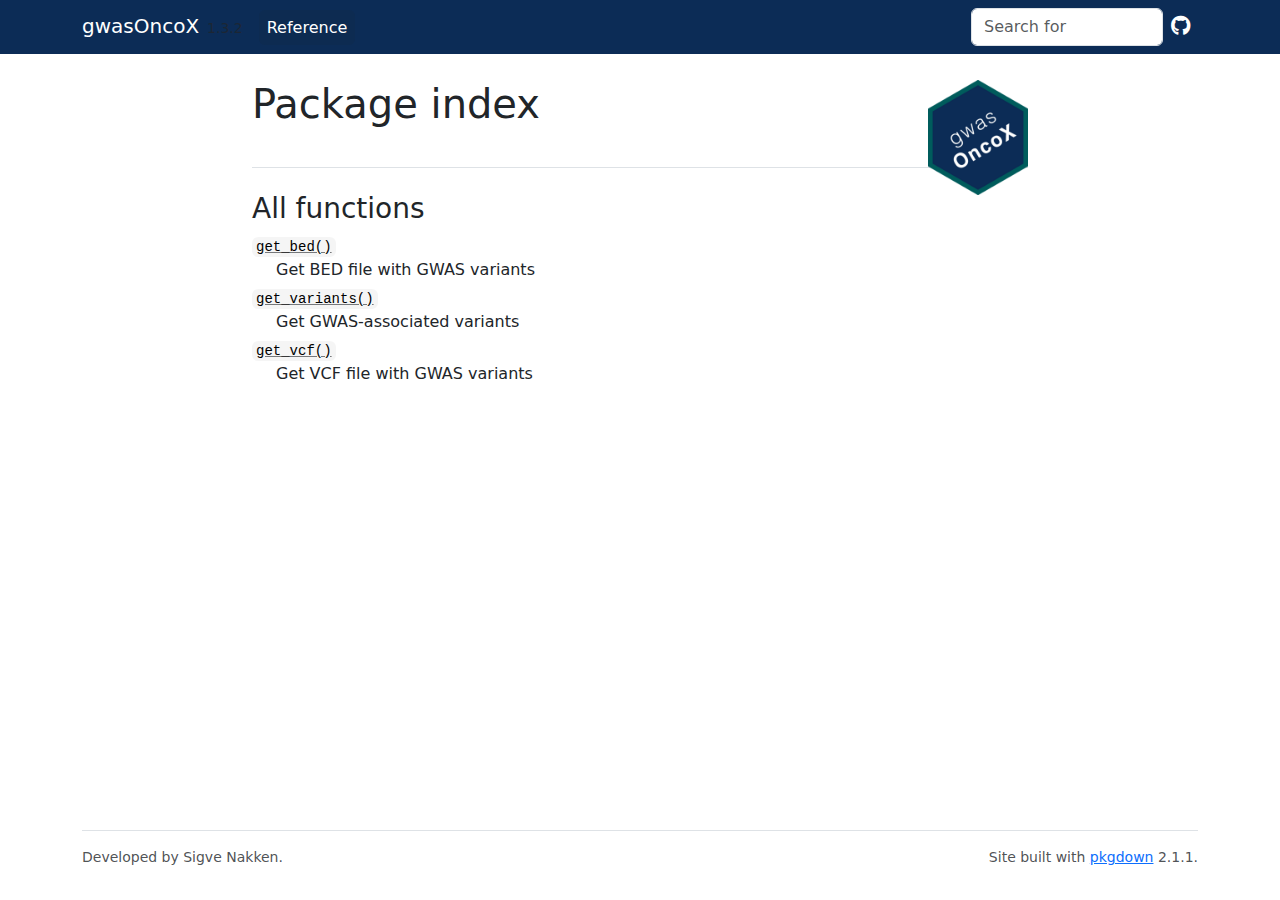
==== reference/index.html @ f426799d "Deploying to gh-pages from @ sigven/gwasOncoX@026738c2f046e117cc35b67063a10d4420c3019e 🚀" ====
<!DOCTYPE html>
<!-- Generated by pkgdown: do not edit by hand --><html lang="en"><head><meta http-equiv="Content-Type" content="text/html; charset=UTF-8"><meta charset="utf-8"><meta http-equiv="X-UA-Compatible" content="IE=edge"><meta name="viewport" content="width=device-width, initial-scale=1, shrink-to-fit=no"><title>Package index • gwasOncoX</title><!-- favicons --><link rel="icon" type="image/png" sizes="16x16" href="../favicon-16x16.png"><link rel="icon" type="image/png" sizes="32x32" href="../favicon-32x32.png"><link rel="apple-touch-icon" type="image/png" sizes="180x180" href="../apple-touch-icon.png"><link rel="apple-touch-icon" type="image/png" sizes="120x120" href="../apple-touch-icon-120x120.png"><link rel="apple-touch-icon" type="image/png" sizes="76x76" href="../apple-touch-icon-76x76.png"><link rel="apple-touch-icon" type="image/png" sizes="60x60" href="../apple-touch-icon-60x60.png"><script src="../deps/jquery-3.6.0/jquery-3.6.0.min.js"></script><meta name="viewport" content="width=device-width, initial-scale=1, shrink-to-fit=no"><link href="../deps/bootstrap-5.3.1/bootstrap.min.css" rel="stylesheet"><script src="../deps/bootstrap-5.3.1/bootstrap.bundle.min.js"></script><link href="../deps/font-awesome-6.4.2/css/all.min.css" rel="stylesheet"><link href="../deps/font-awesome-6.4.2/css/v4-shims.min.css" rel="stylesheet"><script src="../deps/headroom-0.11.0/headroom.min.js"></script><script src="../deps/headroom-0.11.0/jQuery.headroom.min.js"></script><script src="../deps/bootstrap-toc-1.0.1/bootstrap-toc.min.js"></script><script src="../deps/clipboard.js-2.0.11/clipboard.min.js"></script><script src="../deps/search-1.0.0/autocomplete.jquery.min.js"></script><script src="../deps/search-1.0.0/fuse.min.js"></script><script src="../deps/search-1.0.0/mark.min.js"></script><!-- pkgdown --><script src="../pkgdown.js"></script><meta property="og:title" content="Package index"><meta property="og:image" content="https://sigven.github.io/gwasOncoX/logo.png"></head><body>
    <a href="#main" class="visually-hidden-focusable">Skip to contents</a>


    <nav class="navbar navbar-expand-lg fixed-top bg-info" data-bs-theme="light" aria-label="Site navigation"><div class="container">

    <a class="navbar-brand me-2" href="../index.html">gwasOncoX</a>

    <small class="nav-text text-muted me-auto" data-bs-toggle="tooltip" data-bs-placement="bottom" title="">1.3.2</small>


    <button class="navbar-toggler" type="button" data-bs-toggle="collapse" data-bs-target="#navbar" aria-controls="navbar" aria-expanded="false" aria-label="Toggle navigation">
      <span class="navbar-toggler-icon"></span>
    </button>

    <div id="navbar" class="collapse navbar-collapse ms-3">
      <ul class="navbar-nav me-auto"><li class="active nav-item"><a class="nav-link" href="../reference/index.html">Reference</a></li>
      </ul><ul class="navbar-nav"><li class="nav-item"><form class="form-inline" role="search">
 <input class="form-control" type="search" name="search-input" id="search-input" autocomplete="off" aria-label="Search site" placeholder="Search for" data-search-index="../search.json"></form></li>
<li class="nav-item"><a class="external-link nav-link" href="https://github.com/sigven/gwasOncoX/" aria-label="GitHub"><span class="fa fab fa-github fa-lg"></span></a></li>
      </ul></div>


  </div>
</nav><div class="container template-reference-index">
<div class="row">
  <main id="main" class="col-md-9"><div class="page-header">
      <img src="../logo.png" class="logo" alt=""><h1>Package index</h1>
    </div>

    <div class="section level2">
      <h2 id="all-functions">All functions<a class="anchor" aria-label="anchor" href="#all-functions"></a></h2>




    </div><div class="section level2">




      <dl><dt>

          <code><a href="get_bed.html">get_bed()</a></code>

        </dt>
        <dd>Get BED file with GWAS variants</dd>
      </dl><dl><dt>

          <code><a href="get_variants.html">get_variants()</a></code>

        </dt>
        <dd>Get GWAS-associated variants</dd>
      </dl><dl><dt>

          <code><a href="get_vcf.html">get_vcf()</a></code>

        </dt>
        <dd>Get VCF file with GWAS variants</dd>
      </dl></div>
  </main></div>


    <footer><div class="pkgdown-footer-left">
  <p>Developed by Sigve Nakken.</p>
</div>

<div class="pkgdown-footer-right">
  <p>Site built with <a href="https://pkgdown.r-lib.org/" class="external-link">pkgdown</a> 2.1.1.</p>
</div>

    </footer></div>





  </body></html>
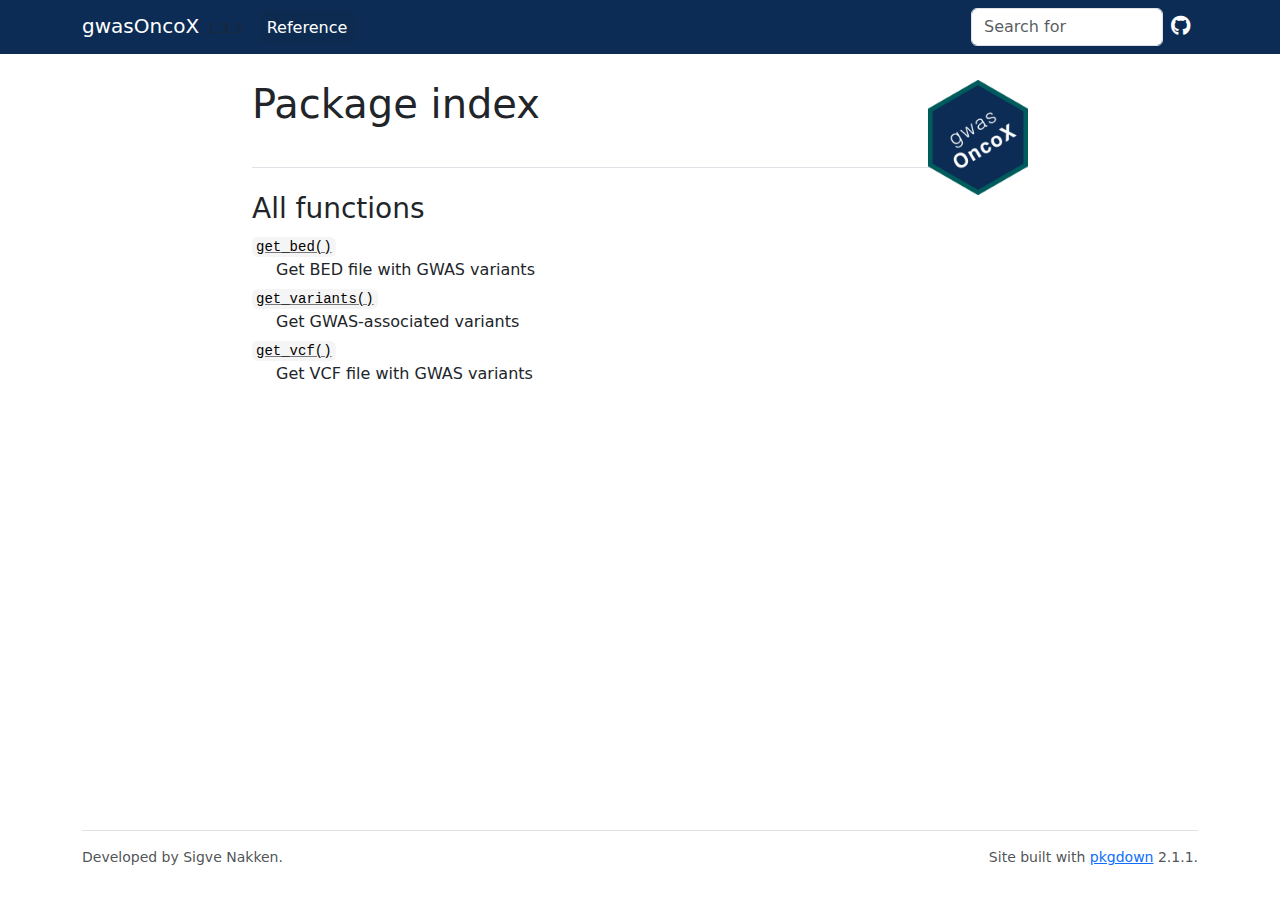
==== commit 9482b16e: "Deploying to gh-pages from @ sigven/gwasOncoX@cd626b7bbf1bd4738cf064d17da9fc9482c69504 🚀" ====
--- a/reference/index.html
+++ b/reference/index.html
@@ -7,7 +7,7 @@
 
     <a class="navbar-brand me-2" href="../index.html">gwasOncoX</a>
 
-    <small class="nav-text text-muted me-auto" data-bs-toggle="tooltip" data-bs-placement="bottom" title="">1.3.2</small>
+    <small class="nav-text text-muted me-auto" data-bs-toggle="tooltip" data-bs-placement="bottom" title="">1.3.3</small>
 
 
     <button class="navbar-toggler" type="button" data-bs-toggle="collapse" data-bs-target="#navbar" aria-controls="navbar" aria-expanded="false" aria-label="Toggle navigation">
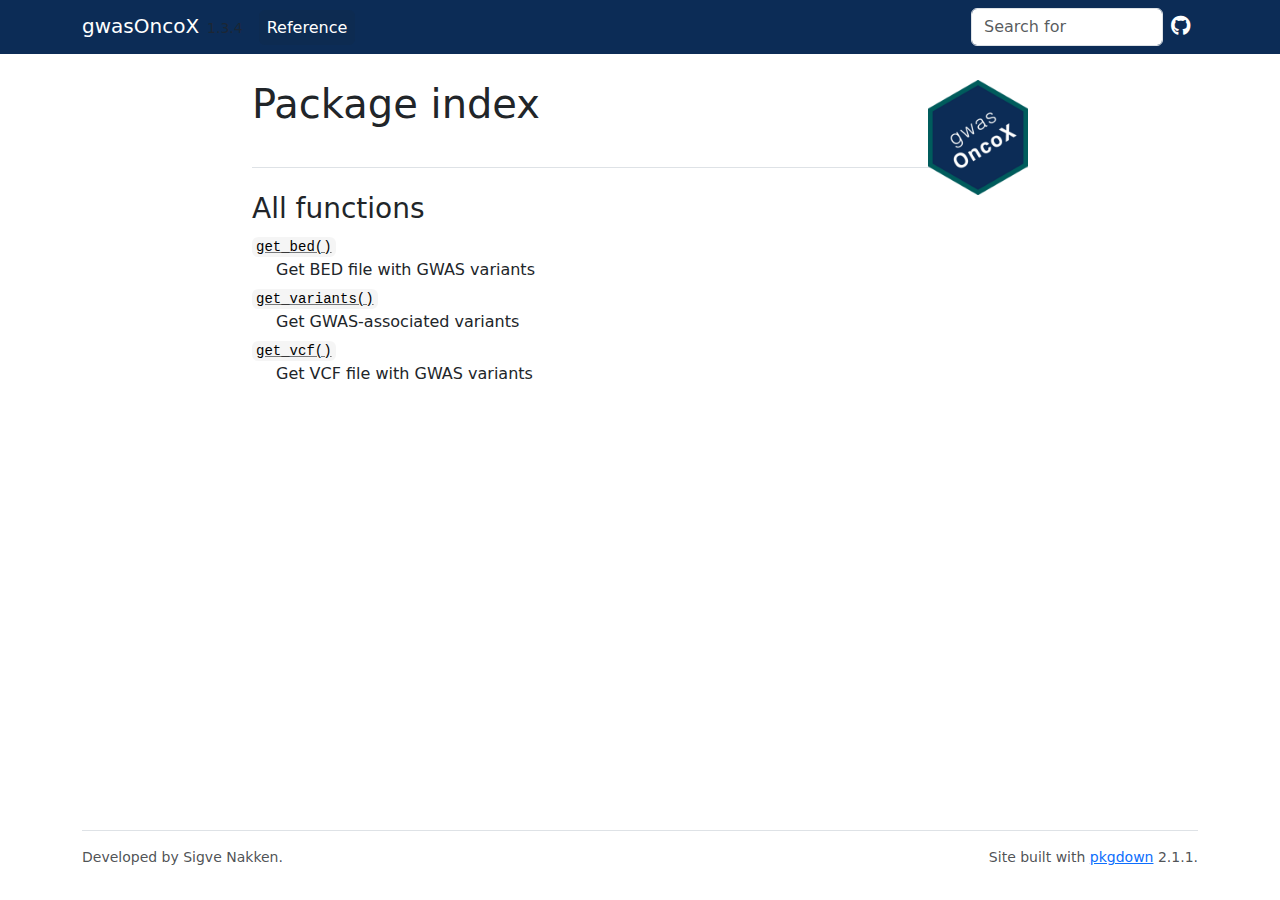
==== commit d0e009dc: "Deploying to gh-pages from @ sigven/gwasOncoX@f72f701c7873a8dcd981eee6cea21cb0e5a71390 🚀" ====
--- a/reference/index.html
+++ b/reference/index.html
@@ -1,5 +1,5 @@
 <!DOCTYPE html>
-<!-- Generated by pkgdown: do not edit by hand --><html lang="en"><head><meta http-equiv="Content-Type" content="text/html; charset=UTF-8"><meta charset="utf-8"><meta http-equiv="X-UA-Compatible" content="IE=edge"><meta name="viewport" content="width=device-width, initial-scale=1, shrink-to-fit=no"><title>Package index • gwasOncoX</title><!-- favicons --><link rel="icon" type="image/png" sizes="16x16" href="../favicon-16x16.png"><link rel="icon" type="image/png" sizes="32x32" href="../favicon-32x32.png"><link rel="apple-touch-icon" type="image/png" sizes="180x180" href="../apple-touch-icon.png"><link rel="apple-touch-icon" type="image/png" sizes="120x120" href="../apple-touch-icon-120x120.png"><link rel="apple-touch-icon" type="image/png" sizes="76x76" href="../apple-touch-icon-76x76.png"><link rel="apple-touch-icon" type="image/png" sizes="60x60" href="../apple-touch-icon-60x60.png"><script src="../deps/jquery-3.6.0/jquery-3.6.0.min.js"></script><meta name="viewport" content="width=device-width, initial-scale=1, shrink-to-fit=no"><link href="../deps/bootstrap-5.3.1/bootstrap.min.css" rel="stylesheet"><script src="../deps/bootstrap-5.3.1/bootstrap.bundle.min.js"></script><link href="../deps/font-awesome-6.4.2/css/all.min.css" rel="stylesheet"><link href="../deps/font-awesome-6.4.2/css/v4-shims.min.css" rel="stylesheet"><script src="../deps/headroom-0.11.0/headroom.min.js"></script><script src="../deps/headroom-0.11.0/jQuery.headroom.min.js"></script><script src="../deps/bootstrap-toc-1.0.1/bootstrap-toc.min.js"></script><script src="../deps/clipboard.js-2.0.11/clipboard.min.js"></script><script src="../deps/search-1.0.0/autocomplete.jquery.min.js"></script><script src="../deps/search-1.0.0/fuse.min.js"></script><script src="../deps/search-1.0.0/mark.min.js"></script><!-- pkgdown --><script src="../pkgdown.js"></script><meta property="og:title" content="Package index"><meta property="og:image" content="https://sigven.github.io/gwasOncoX/logo.png"></head><body>
+<!-- Generated by pkgdown: do not edit by hand --><html lang="en"><head><meta http-equiv="Content-Type" content="text/html; charset=UTF-8"><meta charset="utf-8"><meta http-equiv="X-UA-Compatible" content="IE=edge"><meta name="viewport" content="width=device-width, initial-scale=1, shrink-to-fit=no"><title>Package index • gwasOncoX</title><!-- favicons --><link rel="icon" type="image/png" sizes="16x16" href="../favicon-16x16.png"><link rel="icon" type="image/png" sizes="32x32" href="../favicon-32x32.png"><link rel="apple-touch-icon" type="image/png" sizes="180x180" href="../apple-touch-icon.png"><link rel="apple-touch-icon" type="image/png" sizes="120x120" href="../apple-touch-icon-120x120.png"><link rel="apple-touch-icon" type="image/png" sizes="76x76" href="../apple-touch-icon-76x76.png"><link rel="apple-touch-icon" type="image/png" sizes="60x60" href="../apple-touch-icon-60x60.png"><script src="../deps/jquery-3.6.0/jquery-3.6.0.min.js"></script><meta name="viewport" content="width=device-width, initial-scale=1, shrink-to-fit=no"><link href="../deps/bootstrap-5.3.1/bootstrap.min.css" rel="stylesheet"><script src="../deps/bootstrap-5.3.1/bootstrap.bundle.min.js"></script><link href="../deps/font-awesome-6.5.2/css/all.min.css" rel="stylesheet"><link href="../deps/font-awesome-6.5.2/css/v4-shims.min.css" rel="stylesheet"><script src="../deps/headroom-0.11.0/headroom.min.js"></script><script src="../deps/headroom-0.11.0/jQuery.headroom.min.js"></script><script src="../deps/bootstrap-toc-1.0.1/bootstrap-toc.min.js"></script><script src="../deps/clipboard.js-2.0.11/clipboard.min.js"></script><script src="../deps/search-1.0.0/autocomplete.jquery.min.js"></script><script src="../deps/search-1.0.0/fuse.min.js"></script><script src="../deps/search-1.0.0/mark.min.js"></script><!-- pkgdown --><script src="../pkgdown.js"></script><meta property="og:title" content="Package index"><meta property="og:image" content="https://sigven.github.io/gwasOncoX/logo.png"></head><body>
     <a href="#main" class="visually-hidden-focusable">Skip to contents</a>
 
 
@@ -7,7 +7,7 @@
 
     <a class="navbar-brand me-2" href="../index.html">gwasOncoX</a>
 
-    <small class="nav-text text-muted me-auto" data-bs-toggle="tooltip" data-bs-placement="bottom" title="">1.3.3</small>
+    <small class="nav-text text-muted me-auto" data-bs-toggle="tooltip" data-bs-placement="bottom" title="">1.3.4</small>
 
 
     <button class="navbar-toggler" type="button" data-bs-toggle="collapse" data-bs-target="#navbar" aria-controls="navbar" aria-expanded="false" aria-label="Toggle navigation">
--- a/deps/font-awesome-6.5.2/css/all.min.css
+++ b/deps/font-awesome-6.5.2/css/all.min.css
@@ -0,0 +1,9 @@
+/*!
+ * Font Awesome Free 6.5.2 by @fontawesome - https://fontawesome.com
+ * License - https://fontawesome.com/license/free (Icons: CC BY 4.0, Fonts: SIL OFL 1.1, Code: MIT License)
+ * Copyright 2024 Fonticons, Inc.
+ */
+.fa{font-family:var(--fa-style-family,"Font Awesome 6 Free");font-weight:var(--fa-style,900)}.fa,.fa-brands,.fa-classic,.fa-regular,.fa-sharp,.fa-solid,.fab,.far,.fas{-moz-osx-font-smoothing:grayscale;-webkit-font-smoothing:antialiased;display:var(--fa-display,inline-block);font-style:normal;font-variant:normal;line-height:1;text-rendering:auto}.fa-classic,.fa-regular,.fa-solid,.far,.fas{font-family:"Font Awesome 6 Free"}.fa-brands,.fab{font-family:"Font Awesome 6 Brands"}.fa-1x{font-size:1em}.fa-2x{font-size:2em}.fa-3x{font-size:3em}.fa-4x{font-size:4em}.fa-5x{font-size:5em}.fa-6x{font-size:6em}.fa-7x{font-size:7em}.fa-8x{font-size:8em}.fa-9x{font-size:9em}.fa-10x{font-size:10em}.fa-2xs{font-size:.625em;line-height:.1em;vertical-align:.225em}.fa-xs{font-size:.75em;line-height:.08333em;vertical-align:.125em}.fa-sm{font-size:.875em;line-height:.07143em;vertical-align:.05357em}.fa-lg{font-size:1.25em;line-height:.05em;vertical-align:-.075em}.fa-xl{font-size:1.5em;line-height:.04167em;vertical-align:-.125em}.fa-2xl{font-size:2em;line-height:.03125em;vertical-align:-.1875em}.fa-fw{text-align:center;width:1.25em}.fa-ul{list-style-type:none;margin-left:var(--fa-li-margin,2.5em);padding-left:0}.fa-ul>li{position:relative}.fa-li{left:calc(var(--fa-li-width, 2em)*-1);position:absolute;text-align:center;width:var(--fa-li-width,2em);line-height:inherit}.fa-border{border-radius:var(--fa-border-radius,.1em);border:var(--fa-border-width,.08em) var(--fa-border-style,solid) var(--fa-border-color,#eee);padding:var(--fa-border-padding,.2em .25em .15em)}.fa-pull-left{float:left;margin-right:var(--fa-pull-margin,.3em)}.fa-pull-right{float:right;margin-left:var(--fa-pull-margin,.3em)}.fa-beat{-webkit-animation-name:fa-beat;animation-name:fa-beat;-webkit-animation-delay:var(--fa-animation-delay,0s);animation-delay:var(--fa-animation-delay,0s);-webkit-animation-direction:var(--fa-animation-direction,normal);animation-direction:var(--fa-animation-direction,normal);-webkit-animation-duration:var(--fa-animation-duration,1s);animation-duration:var(--fa-animation-duration,1s);-webkit-animation-iteration-count:var(--fa-animation-iteration-count,infinite);animation-iteration-count:var(--fa-animation-iteration-count,infinite);-webkit-animation-timing-function:var(--fa-animation-timing,ease-in-out);animation-timing-function:var(--fa-animation-timing,ease-in-out)}.fa-bounce{-webkit-animation-name:fa-bounce;animation-name:fa-bounce;-webkit-animation-delay:var(--fa-animation-delay,0s);animation-delay:var(--fa-animation-delay,0s);-webkit-animation-direction:var(--fa-animation-direction,normal);animation-direction:var(--fa-animation-direction,normal);-webkit-animation-duration:var(--fa-animation-duration,1s);animation-duration:var(--fa-animation-duration,1s);-webkit-animation-iteration-count:var(--fa-animation-iteration-count,infinite);animation-iteration-count:var(--fa-animation-iteration-count,infinite);-webkit-animation-timing-function:var(--fa-animation-timing,cubic-bezier(.28,.84,.42,1));animation-timing-function:var(--fa-animation-timing,cubic-bezier(.28,.84,.42,1))}.fa-fade{-webkit-animation-name:fa-fade;animation-name:fa-fade;-webkit-animation-iteration-count:var(--fa-animation-iteration-count,infinite);animation-iteration-count:var(--fa-animation-iteration-count,infinite);-webkit-animation-timing-function:var(--fa-animation-timing,cubic-bezier(.4,0,.6,1));animation-timing-function:var(--fa-animation-timing,cubic-bezier(.4,0,.6,1))}.fa-beat-fade,.fa-fade{-webkit-animation-delay:var(--fa-animation-delay,0s);animation-delay:var(--fa-animation-delay,0s);-webkit-animation-direction:var(--fa-animation-direction,normal);animation-direction:var(--fa-animation-direction,normal);-webkit-animation-duration:var(--fa-animation-duration,1s);animation-duration:var(--fa-animation-duration,1s)}.fa-beat-fade{-webkit-animation-name:fa-beat-fade;animation-name:fa-beat-fade;-webkit-animation-iteration-count:var(--fa-animation-iteration-count,infinite);animation-iteration-count:var(--fa-animation-iteration-count,infinite);-webkit-animation-timing-function:var(--fa-animation-timing,cubic-bezier(.4,0,.6,1));animation-timing-function:var(--fa-animation-timing,cubic-bezier(.4,0,.6,1))}.fa-flip{-webkit-animation-name:fa-flip;animation-name:fa-flip;-webkit-animation-delay:var(--fa-animation-delay,0s);animation-delay:var(--fa-animation-delay,0s);-webkit-animation-direction:var(--fa-animation-direction,normal);animation-direction:var(--fa-animation-direction,normal);-webkit-animation-duration:var(--fa-animation-duration,1s);animation-duration:var(--fa-animation-duration,1s);-webkit-animation-iteration-count:var(--fa-animation-iteration-count,infinite);animation-iteration-count:var(--fa-animation-iteration-count,infinite);-webkit-animation-timing-function:var(--fa-animation-timing,ease-in-out);animation-timing-function:var(--fa-animation-timing,ease-in-out)}.fa-shake{-webkit-animation-name:fa-shake;animation-name:fa-shake;-webkit-animation-duration:var(--fa-animation-duration,1s);animation-duration:var(--fa-animation-duration,1s);-webkit-animation-iteration-count:var(--fa-animation-iteration-count,infinite);animation-iteration-count:var(--fa-animation-iteration-count,infinite);-webkit-animation-timing-function:var(--fa-animation-timing,linear);animation-timing-function:var(--fa-animation-timing,linear)}.fa-shake,.fa-spin{-webkit-animation-delay:var(--fa-animation-delay,0s);animation-delay:var(--fa-animation-delay,0s);-webkit-animation-direction:var(--fa-animation-direction,normal);animation-direction:var(--fa-animation-direction,normal)}.fa-spin{-webkit-animation-name:fa-spin;animation-name:fa-spin;-webkit-animation-duration:var(--fa-animation-duration,2s);animation-duration:var(--fa-animation-duration,2s);-webkit-animation-iteration-count:var(--fa-animation-iteration-count,infinite);animation-iteration-count:var(--fa-animation-iteration-count,infinite);-webkit-animation-timing-function:var(--fa-animation-timing,linear);animation-timing-function:var(--fa-animation-timing,linear)}.fa-spin-reverse{--fa-animation-direction:reverse}.fa-pulse,.fa-spin-pulse{-webkit-animation-name:fa-spin;animation-name:fa-spin;-webkit-animation-direction:var(--fa-animation-direction,normal);animation-direction:var(--fa-animation-direction,normal);-webkit-animation-duration:var(--fa-animation-duration,1s);animation-duration:var(--fa-animation-duration,1s);-webkit-animation-iteration-count:var(--fa-animation-iteration-count,infinite);animation-iteration-count:var(--fa-animation-iteration-count,infinite);-webkit-animation-timing-function:var(--fa-animation-timing,steps(8));animation-timing-function:var(--fa-animation-timing,steps(8))}@media (prefers-reduced-motion:reduce){.fa-beat,.fa-beat-fade,.fa-bounce,.fa-fade,.fa-flip,.fa-pulse,.fa-shake,.fa-spin,.fa-spin-pulse{-webkit-animation-delay:-1ms;animation-delay:-1ms;-webkit-animation-duration:1ms;animation-duration:1ms;-webkit-animation-iteration-count:1;animation-iteration-count:1;-webkit-transition-delay:0s;transition-delay:0s;-webkit-transition-duration:0s;transition-duration:0s}}@-webkit-keyframes fa-beat{0%,90%{-webkit-transform:scale(1);transform:scale(1)}45%{-webkit-transform:scale(var(--fa-beat-scale,1.25));transform:scale(var(--fa-beat-scale,1.25))}}@keyframes fa-beat{0%,90%{-webkit-transform:scale(1);transform:scale(1)}45%{-webkit-transform:scale(var(--fa-beat-scale,1.25));transform:scale(var(--fa-beat-scale,1.25))}}@-webkit-keyframes fa-bounce{0%{-webkit-transform:scale(1) translateY(0);transform:scale(1) translateY(0)}10%{-webkit-transform:scale(var(--fa-bounce-start-scale-x,1.1),var(--fa-bounce-start-scale-y,.9)) translateY(0);transform:scale(var(--fa-bounce-start-scale-x,1.1),var(--fa-bounce-start-scale-y,.9)) translateY(0)}30%{-webkit-transform:scale(var(--fa-bounce-jump-scale-x,.9),var(--fa-bounce-jump-scale-y,1.1)) translateY(var(--fa-bounce-height,-.5em));transform:scale(var(--fa-bounce-jump-scale-x,.9),var(--fa-bounce-jump-scale-y,1.1)) translateY(var(--fa-bounce-height,-.5em))}50%{-webkit-transform:scale(var(--fa-bounce-land-scale-x,1.05),var(--fa-bounce-land-scale-y,.95)) translateY(0);transform:scale(var(--fa-bounce-land-scale-x,1.05),var(--fa-bounce-land-scale-y,.95)) translateY(0)}57%{-webkit-transform:scale(1) translateY(var(--fa-bounce-rebound,-.125em));transform:scale(1) translateY(var(--fa-bounce-rebound,-.125em))}64%{-webkit-transform:scale(1) translateY(0);transform:scale(1) translateY(0)}to{-webkit-transform:scale(1) translateY(0);transform:scale(1) translateY(0)}}@keyframes fa-bounce{0%{-webkit-transform:scale(1) translateY(0);transform:scale(1) translateY(0)}10%{-webkit-transform:scale(var(--fa-bounce-start-scale-x,1.1),var(--fa-bounce-start-scale-y,.9)) translateY(0);transform:scale(var(--fa-bounce-start-scale-x,1.1),var(--fa-bounce-start-scale-y,.9)) translateY(0)}30%{-webkit-transform:scale(var(--fa-bounce-jump-scale-x,.9),var(--fa-bounce-jump-scale-y,1.1)) translateY(var(--fa-bounce-height,-.5em));transform:scale(var(--fa-bounce-jump-scale-x,.9),var(--fa-bounce-jump-scale-y,1.1)) translateY(var(--fa-bounce-height,-.5em))}50%{-webkit-transform:scale(var(--fa-bounce-land-scale-x,1.05),var(--fa-bounce-land-scale-y,.95)) translateY(0);transform:scale(var(--fa-bounce-land-scale-x,1.05),var(--fa-bounce-land-scale-y,.95)) translateY(0)}57%{-webkit-transform:scale(1) translateY(var(--fa-bounce-rebound,-.125em));transform:scale(1) translateY(var(--fa-bounce-rebound,-.125em))}64%{-webkit-transform:scale(1) translateY(0);transform:scale(1) translateY(0)}to{-webkit-transform:scale(1) translateY(0);transform:scale(1) translateY(0)}}@-webkit-keyframes fa-fade{50%{opacity:var(--fa-fade-opacity,.4)}}@keyframes fa-fade{50%{opacity:var(--fa-fade-opacity,.4)}}@-webkit-keyframes fa-beat-fade{0%,to{opacity:var(--fa-beat-fade-opacity,.4);-webkit-transform:scale(1);transform:scale(1)}50%{opacity:1;-webkit-transform:scale(var(--fa-beat-fade-scale,1.125));transform:scale(var(--fa-beat-fade-scale,1.125))}}@keyframes fa-beat-fade{0%,to{opacity:var(--fa-beat-fade-opacity,.4);-webkit-transform:scale(1);transform:scale(1)}50%{opacity:1;-webkit-transform:scale(var(--fa-beat-fade-scale,1.125));transform:scale(var(--fa-beat-fade-scale,1.125))}}@-webkit-keyframes fa-flip{50%{-webkit-transform:rotate3d(var(--fa-flip-x,0),var(--fa-flip-y,1),var(--fa-flip-z,0),var(--fa-flip-angle,-180deg));transform:rotate3d(var(--fa-flip-x,0),var(--fa-flip-y,1),var(--fa-flip-z,0),var(--fa-flip-angle,-180deg))}}@keyframes fa-flip{50%{-webkit-transform:rotate3d(var(--fa-flip-x,0),var(--fa-flip-y,1),var(--fa-flip-z,0),var(--fa-flip-angle,-180deg));transform:rotate3d(var(--fa-flip-x,0),var(--fa-flip-y,1),var(--fa-flip-z,0),var(--fa-flip-angle,-180deg))}}@-webkit-keyframes fa-shake{0%{-webkit-transform:rotate(-15deg);transform:rotate(-15deg)}4%{-webkit-transform:rotate(15deg);transform:rotate(15deg)}8%,24%{-webkit-transform:rotate(-18deg);transform:rotate(-18deg)}12%,28%{-webkit-transform:rotate(18deg);transform:rotate(18deg)}16%{-webkit-transform:rotate(-22deg);transform:rotate(-22deg)}20%{-webkit-transform:rotate(22deg);transform:rotate(22deg)}32%{-webkit-transform:rotate(-12deg);transform:rotate(-12deg)}36%{-webkit-transform:rotate(12deg);transform:rotate(12deg)}40%,to{-webkit-transform:rotate(0deg);transform:rotate(0deg)}}@keyframes fa-shake{0%{-webkit-transform:rotate(-15deg);transform:rotate(-15deg)}4%{-webkit-transform:rotate(15deg);transform:rotate(15deg)}8%,24%{-webkit-transform:rotate(-18deg);transform:rotate(-18deg)}12%,28%{-webkit-transform:rotate(18deg);transform:rotate(18deg)}16%{-webkit-transform:rotate(-22deg);transform:rotate(-22deg)}20%{-webkit-transform:rotate(22deg);transform:rotate(22deg)}32%{-webkit-transform:rotate(-12deg);transform:rotate(-12deg)}36%{-webkit-transform:rotate(12deg);transform:rotate(12deg)}40%,to{-webkit-transform:rotate(0deg);transform:rotate(0deg)}}@-webkit-keyframes fa-spin{0%{-webkit-transform:rotate(0deg);transform:rotate(0deg)}to{-webkit-transform:rotate(1turn);transform:rotate(1turn)}}@keyframes fa-spin{0%{-webkit-transform:rotate(0deg);transform:rotate(0deg)}to{-webkit-transform:rotate(1turn);transform:rotate(1turn)}}.fa-rotate-90{-webkit-transform:rotate(90deg);transform:rotate(90deg)}.fa-rotate-180{-webkit-transform:rotate(180deg);transform:rotate(180deg)}.fa-rotate-270{-webkit-transform:rotate(270deg);transform:rotate(270deg)}.fa-flip-horizontal{-webkit-transform:scaleX(-1);transform:scaleX(-1)}.fa-flip-vertical{-webkit-transform:scaleY(-1);transform:scaleY(-1)}.fa-flip-both,.fa-flip-horizontal.fa-flip-vertical{-webkit-transform:scale(-1);transform:scale(-1)}.fa-rotate-by{-webkit-transform:rotate(var(--fa-rotate-angle,0));transform:rotate(var(--fa-rotate-angle,0))}.fa-stack{display:inline-block;height:2em;line-height:2em;position:relative;vertical-align:middle;width:2.5em}.fa-stack-1x,.fa-stack-2x{left:0;position:absolute;text-align:center;width:100%;z-index:var(--fa-stack-z-index,auto)}.fa-stack-1x{line-height:inherit}.fa-stack-2x{font-size:2em}.fa-inverse{color:var(--fa-inverse,#fff)}
+
+.fa-0:before{content:"\30"}.fa-1:before{content:"\31"}.fa-2:before{content:"\32"}.fa-3:before{content:"\33"}.fa-4:before{content:"\34"}.fa-5:before{content:"\35"}.fa-6:before{content:"\36"}.fa-7:before{content:"\37"}.fa-8:before{content:"\38"}.fa-9:before{content:"\39"}.fa-fill-drip:before{content:"\f576"}.fa-arrows-to-circle:before{content:"\e4bd"}.fa-chevron-circle-right:before,.fa-circle-chevron-right:before{content:"\f138"}.fa-at:before{content:"\40"}.fa-trash-alt:before,.fa-trash-can:before{content:"\f2ed"}.fa-text-height:before{content:"\f034"}.fa-user-times:before,.fa-user-xmark:before{content:"\f235"}.fa-stethoscope:before{content:"\f0f1"}.fa-comment-alt:before,.fa-message:before{content:"\f27a"}.fa-info:before{content:"\f129"}.fa-compress-alt:before,.fa-down-left-and-up-right-to-center:before{content:"\f422"}.fa-explosion:before{content:"\e4e9"}.fa-file-alt:before,.fa-file-lines:before,.fa-file-text:before{content:"\f15c"}.fa-wave-square:before{content:"\f83e"}.fa-ring:before{content:"\f70b"}.fa-building-un:before{content:"\e4d9"}.fa-dice-three:before{content:"\f527"}.fa-calendar-alt:before,.fa-calendar-days:before{content:"\f073"}.fa-anchor-circle-check:before{content:"\e4aa"}.fa-building-circle-arrow-right:before{content:"\e4d1"}.fa-volleyball-ball:before,.fa-volleyball:before{content:"\f45f"}.fa-arrows-up-to-line:before{content:"\e4c2"}.fa-sort-desc:before,.fa-sort-down:before{content:"\f0dd"}.fa-circle-minus:before,.fa-minus-circle:before{content:"\f056"}.fa-door-open:before{content:"\f52b"}.fa-right-from-bracket:before,.fa-sign-out-alt:before{content:"\f2f5"}.fa-atom:before{content:"\f5d2"}.fa-soap:before{content:"\e06e"}.fa-heart-music-camera-bolt:before,.fa-icons:before{content:"\f86d"}.fa-microphone-alt-slash:before,.fa-microphone-lines-slash:before{content:"\f539"}.fa-bridge-circle-check:before{content:"\e4c9"}.fa-pump-medical:before{content:"\e06a"}.fa-fingerprint:before{content:"\f577"}.fa-hand-point-right:before{content:"\f0a4"}.fa-magnifying-glass-location:before,.fa-search-location:before{content:"\f689"}.fa-forward-step:before,.fa-step-forward:before{content:"\f051"}.fa-face-smile-beam:before,.fa-smile-beam:before{content:"\f5b8"}.fa-flag-checkered:before{content:"\f11e"}.fa-football-ball:before,.fa-football:before{content:"\f44e"}.fa-school-circle-exclamation:before{content:"\e56c"}.fa-crop:before{content:"\f125"}.fa-angle-double-down:before,.fa-angles-down:before{content:"\f103"}.fa-users-rectangle:before{content:"\e594"}.fa-people-roof:before{content:"\e537"}.fa-people-line:before{content:"\e534"}.fa-beer-mug-empty:before,.fa-beer:before{content:"\f0fc"}.fa-diagram-predecessor:before{content:"\e477"}.fa-arrow-up-long:before,.fa-long-arrow-up:before{content:"\f176"}.fa-burn:before,.fa-fire-flame-simple:before{content:"\f46a"}.fa-male:before,.fa-person:before{content:"\f183"}.fa-laptop:before{content:"\f109"}.fa-file-csv:before{content:"\f6dd"}.fa-menorah:before{content:"\f676"}.fa-truck-plane:before{content:"\e58f"}.fa-record-vinyl:before{content:"\f8d9"}.fa-face-grin-stars:before,.fa-grin-stars:before{content:"\f587"}.fa-bong:before{content:"\f55c"}.fa-pastafarianism:before,.fa-spaghetti-monster-flying:before{content:"\f67b"}.fa-arrow-down-up-across-line:before{content:"\e4af"}.fa-spoon:before,.fa-utensil-spoon:before{content:"\f2e5"}.fa-jar-wheat:before{content:"\e517"}.fa-envelopes-bulk:before,.fa-mail-bulk:before{content:"\f674"}.fa-file-circle-exclamation:before{content:"\e4eb"}.fa-circle-h:before,.fa-hospital-symbol:before{content:"\f47e"}.fa-pager:before{content:"\f815"}.fa-address-book:before,.fa-contact-book:before{content:"\f2b9"}.fa-strikethrough:before{content:"\f0cc"}.fa-k:before{content:"\4b"}.fa-landmark-flag:before{content:"\e51c"}.fa-pencil-alt:before,.fa-pencil:before{content:"\f303"}.fa-backward:before{content:"\f04a"}.fa-caret-right:before{content:"\f0da"}.fa-comments:before{content:"\f086"}.fa-file-clipboard:before,.fa-paste:before{content:"\f0ea"}.fa-code-pull-request:before{content:"\e13c"}.fa-clipboard-list:before{content:"\f46d"}.fa-truck-loading:before,.fa-truck-ramp-box:before{content:"\f4de"}.fa-user-check:before{content:"\f4fc"}.fa-vial-virus:before{content:"\e597"}.fa-sheet-plastic:before{content:"\e571"}.fa-blog:before{content:"\f781"}.fa-user-ninja:before{content:"\f504"}.fa-person-arrow-up-from-line:before{content:"\e539"}.fa-scroll-torah:before,.fa-torah:before{content:"\f6a0"}.fa-broom-ball:before,.fa-quidditch-broom-ball:before,.fa-quidditch:before{content:"\f458"}.fa-toggle-off:before{content:"\f204"}.fa-archive:before,.fa-box-archive:before{content:"\f187"}.fa-person-drowning:before{content:"\e545"}.fa-arrow-down-9-1:before,.fa-sort-numeric-desc:before,.fa-sort-numeric-down-alt:before{content:"\f886"}.fa-face-grin-tongue-squint:before,.fa-grin-tongue-squint:before{content:"\f58a"}.fa-spray-can:before{content:"\f5bd"}.fa-truck-monster:before{content:"\f63b"}.fa-w:before{content:"\57"}.fa-earth-africa:before,.fa-globe-africa:before{content:"\f57c"}.fa-rainbow:before{content:"\f75b"}.fa-circle-notch:before{content:"\f1ce"}.fa-tablet-alt:before,.fa-tablet-screen-button:before{content:"\f3fa"}.fa-paw:before{content:"\f1b0"}.fa-cloud:before{content:"\f0c2"}.fa-trowel-bricks:before{content:"\e58a"}.fa-face-flushed:before,.fa-flushed:before{content:"\f579"}.fa-hospital-user:before{content:"\f80d"}.fa-tent-arrow-left-right:before{content:"\e57f"}.fa-gavel:before,.fa-legal:before{content:"\f0e3"}.fa-binoculars:before{content:"\f1e5"}.fa-microphone-slash:before{content:"\f131"}.fa-box-tissue:before{content:"\e05b"}.fa-motorcycle:before{content:"\f21c"}.fa-bell-concierge:before,.fa-concierge-bell:before{content:"\f562"}.fa-pen-ruler:before,.fa-pencil-ruler:before{content:"\f5ae"}.fa-people-arrows-left-right:before,.fa-people-arrows:before{content:"\e068"}.fa-mars-and-venus-burst:before{content:"\e523"}.fa-caret-square-right:before,.fa-square-caret-right:before{content:"\f152"}.fa-cut:before,.fa-scissors:before{content:"\f0c4"}.fa-sun-plant-wilt:before{content:"\e57a"}.fa-toilets-portable:before{content:"\e584"}.fa-hockey-puck:before{content:"\f453"}.fa-table:before{content:"\f0ce"}.fa-magnifying-glass-arrow-right:before{content:"\e521"}.fa-digital-tachograph:before,.fa-tachograph-digital:before{content:"\f566"}.fa-users-slash:before{content:"\e073"}.fa-clover:before{content:"\e139"}.fa-mail-reply:before,.fa-reply:before{content:"\f3e5"}.fa-star-and-crescent:before{content:"\f699"}.fa-house-fire:before{content:"\e50c"}.fa-minus-square:before,.fa-square-minus:before{content:"\f146"}.fa-helicopter:before{content:"\f533"}.fa-compass:before{content:"\f14e"}.fa-caret-square-down:before,.fa-square-caret-down:before{content:"\f150"}.fa-file-circle-question:before{content:"\e4ef"}.fa-laptop-code:before{content:"\f5fc"}.fa-swatchbook:before{content:"\f5c3"}.fa-prescription-bottle:before{content:"\f485"}.fa-bars:before,.fa-navicon:before{content:"\f0c9"}.fa-people-group:before{content:"\e533"}.fa-hourglass-3:before,.fa-hourglass-end:before{content:"\f253"}.fa-heart-broken:before,.fa-heart-crack:before{content:"\f7a9"}.fa-external-link-square-alt:before,.fa-square-up-right:before{content:"\f360"}.fa-face-kiss-beam:before,.fa-kiss-beam:before{content:"\f597"}.fa-film:before{content:"\f008"}.fa-ruler-horizontal:before{content:"\f547"}.fa-people-robbery:before{content:"\e536"}.fa-lightbulb:before{content:"\f0eb"}.fa-caret-left:before{content:"\f0d9"}.fa-circle-exclamation:before,.fa-exclamation-circle:before{content:"\f06a"}.fa-school-circle-xmark:before{content:"\e56d"}.fa-arrow-right-from-bracket:before,.fa-sign-out:before{content:"\f08b"}.fa-chevron-circle-down:before,.fa-circle-chevron-down:before{content:"\f13a"}.fa-unlock-alt:before,.fa-unlock-keyhole:before{content:"\f13e"}.fa-cloud-showers-heavy:before{content:"\f740"}.fa-headphones-alt:before,.fa-headphones-simple:before{content:"\f58f"}.fa-sitemap:before{content:"\f0e8"}.fa-circle-dollar-to-slot:before,.fa-donate:before{content:"\f4b9"}.fa-memory:before{content:"\f538"}.fa-road-spikes:before{content:"\e568"}.fa-fire-burner:before{content:"\e4f1"}.fa-flag:before{content:"\f024"}.fa-hanukiah:before{content:"\f6e6"}.fa-feather:before{content:"\f52d"}.fa-volume-down:before,.fa-volume-low:before{content:"\f027"}.fa-comment-slash:before{content:"\f4b3"}.fa-cloud-sun-rain:before{content:"\f743"}.fa-compress:before{content:"\f066"}.fa-wheat-alt:before,.fa-wheat-awn:before{content:"\e2cd"}.fa-ankh:before{content:"\f644"}.fa-hands-holding-child:before{content:"\e4fa"}.fa-asterisk:before{content:"\2a"}.fa-check-square:before,.fa-square-check:before{content:"\f14a"}.fa-peseta-sign:before{content:"\e221"}.fa-header:before,.fa-heading:before{content:"\f1dc"}.fa-ghost:before{content:"\f6e2"}.fa-list-squares:before,.fa-list:before{content:"\f03a"}.fa-phone-square-alt:before,.fa-square-phone-flip:before{content:"\f87b"}.fa-cart-plus:before{content:"\f217"}.fa-gamepad:before{content:"\f11b"}.fa-circle-dot:before,.fa-dot-circle:before{content:"\f192"}.fa-dizzy:before,.fa-face-dizzy:before{content:"\f567"}.fa-egg:before{content:"\f7fb"}.fa-house-medical-circle-xmark:before{content:"\e513"}.fa-campground:before{content:"\f6bb"}.fa-folder-plus:before{content:"\f65e"}.fa-futbol-ball:before,.fa-futbol:before,.fa-soccer-ball:before{content:"\f1e3"}.fa-paint-brush:before,.fa-paintbrush:before{content:"\f1fc"}.fa-lock:before{content:"\f023"}.fa-gas-pump:before{content:"\f52f"}.fa-hot-tub-person:before,.fa-hot-tub:before{content:"\f593"}.fa-map-location:before,.fa-map-marked:before{content:"\f59f"}.fa-house-flood-water:before{content:"\e50e"}.fa-tree:before{content:"\f1bb"}.fa-bridge-lock:before{content:"\e4cc"}.fa-sack-dollar:before{content:"\f81d"}.fa-edit:before,.fa-pen-to-square:before{content:"\f044"}.fa-car-side:before{content:"\f5e4"}.fa-share-alt:before,.fa-share-nodes:before{content:"\f1e0"}.fa-heart-circle-minus:before{content:"\e4ff"}.fa-hourglass-2:before,.fa-hourglass-half:before{content:"\f252"}.fa-microscope:before{content:"\f610"}.fa-sink:before{content:"\e06d"}.fa-bag-shopping:before,.fa-shopping-bag:before{content:"\f290"}.fa-arrow-down-z-a:before,.fa-sort-alpha-desc:before,.fa-sort-alpha-down-alt:before{content:"\f881"}.fa-mitten:before{content:"\f7b5"}.fa-person-rays:before{content:"\e54d"}.fa-users:before{content:"\f0c0"}.fa-eye-slash:before{content:"\f070"}.fa-flask-vial:before{content:"\e4f3"}.fa-hand-paper:before,.fa-hand:before{content:"\f256"}.fa-om:before{content:"\f679"}.fa-worm:before{content:"\e599"}.fa-house-circle-xmark:before{content:"\e50b"}.fa-plug:before{content:"\f1e6"}.fa-chevron-up:before{content:"\f077"}.fa-hand-spock:before{content:"\f259"}.fa-stopwatch:before{content:"\f2f2"}.fa-face-kiss:before,.fa-kiss:before{content:"\f596"}.fa-bridge-circle-xmark:before{content:"\e4cb"}.fa-face-grin-tongue:before,.fa-grin-tongue:before{content:"\f589"}.fa-chess-bishop:before{content:"\f43a"}.fa-face-grin-wink:before,.fa-grin-wink:before{content:"\f58c"}.fa-deaf:before,.fa-deafness:before,.fa-ear-deaf:before,.fa-hard-of-hearing:before{content:"\f2a4"}.fa-road-circle-check:before{content:"\e564"}.fa-dice-five:before{content:"\f523"}.fa-rss-square:before,.fa-square-rss:before{content:"\f143"}.fa-land-mine-on:before{content:"\e51b"}.fa-i-cursor:before{content:"\f246"}.fa-stamp:before{content:"\f5bf"}.fa-stairs:before{content:"\e289"}.fa-i:before{content:"\49"}.fa-hryvnia-sign:before,.fa-hryvnia:before{content:"\f6f2"}.fa-pills:before{content:"\f484"}.fa-face-grin-wide:before,.fa-grin-alt:before{content:"\f581"}.fa-tooth:before{content:"\f5c9"}.fa-v:before{content:"\56"}.fa-bangladeshi-taka-sign:before{content:"\e2e6"}.fa-bicycle:before{content:"\f206"}.fa-rod-asclepius:before,.fa-rod-snake:before,.fa-staff-aesculapius:before,.fa-staff-snake:before{content:"\e579"}.fa-head-side-cough-slash:before{content:"\e062"}.fa-ambulance:before,.fa-truck-medical:before{content:"\f0f9"}.fa-wheat-awn-circle-exclamation:before{content:"\e598"}.fa-snowman:before{content:"\f7d0"}.fa-mortar-pestle:before{content:"\f5a7"}.fa-road-barrier:before{content:"\e562"}.fa-school:before{content:"\f549"}.fa-igloo:before{content:"\f7ae"}.fa-joint:before{content:"\f595"}.fa-angle-right:before{content:"\f105"}.fa-horse:before{content:"\f6f0"}.fa-q:before{content:"\51"}.fa-g:before{content:"\47"}.fa-notes-medical:before{content:"\f481"}.fa-temperature-2:before,.fa-temperature-half:before,.fa-thermometer-2:before,.fa-thermometer-half:before{content:"\f2c9"}.fa-dong-sign:before{content:"\e169"}.fa-capsules:before{content:"\f46b"}.fa-poo-bolt:before,.fa-poo-storm:before{content:"\f75a"}.fa-face-frown-open:before,.fa-frown-open:before{content:"\f57a"}.fa-hand-point-up:before{content:"\f0a6"}.fa-money-bill:before{content:"\f0d6"}.fa-bookmark:before{content:"\f02e"}.fa-align-justify:before{content:"\f039"}.fa-umbrella-beach:before{content:"\f5ca"}.fa-helmet-un:before{content:"\e503"}.fa-bullseye:before{content:"\f140"}.fa-bacon:before{content:"\f7e5"}.fa-hand-point-down:before{content:"\f0a7"}.fa-arrow-up-from-bracket:before{content:"\e09a"}.fa-folder-blank:before,.fa-folder:before{content:"\f07b"}.fa-file-medical-alt:before,.fa-file-waveform:before{content:"\f478"}.fa-radiation:before{content:"\f7b9"}.fa-chart-simple:before{content:"\e473"}.fa-mars-stroke:before{content:"\f229"}.fa-vial:before{content:"\f492"}.fa-dashboard:before,.fa-gauge-med:before,.fa-gauge:before,.fa-tachometer-alt-average:before{content:"\f624"}.fa-magic-wand-sparkles:before,.fa-wand-magic-sparkles:before{content:"\e2ca"}.fa-e:before{content:"\45"}.fa-pen-alt:before,.fa-pen-clip:before{content:"\f305"}.fa-bridge-circle-exclamation:before{content:"\e4ca"}.fa-user:before{content:"\f007"}.fa-school-circle-check:before{content:"\e56b"}.fa-dumpster:before{content:"\f793"}.fa-shuttle-van:before,.fa-van-shuttle:before{content:"\f5b6"}.fa-building-user:before{content:"\e4da"}.fa-caret-square-left:before,.fa-square-caret-left:before{content:"\f191"}.fa-highlighter:before{content:"\f591"}.fa-key:before{content:"\f084"}.fa-bullhorn:before{content:"\f0a1"}.fa-globe:before{content:"\f0ac"}.fa-synagogue:before{content:"\f69b"}.fa-person-half-dress:before{content:"\e548"}.fa-road-bridge:before{content:"\e563"}.fa-location-arrow:before{content:"\f124"}.fa-c:before{content:"\43"}.fa-tablet-button:before{content:"\f10a"}.fa-building-lock:before{content:"\e4d6"}.fa-pizza-slice:before{content:"\f818"}.fa-money-bill-wave:before{content:"\f53a"}.fa-area-chart:before,.fa-chart-area:before{content:"\f1fe"}.fa-house-flag:before{content:"\e50d"}.fa-person-circle-minus:before{content:"\e540"}.fa-ban:before,.fa-cancel:before{content:"\f05e"}.fa-camera-rotate:before{content:"\e0d8"}.fa-air-freshener:before,.fa-spray-can-sparkles:before{content:"\f5d0"}.fa-star:before{content:"\f005"}.fa-repeat:before{content:"\f363"}.fa-cross:before{content:"\f654"}.fa-box:before{content:"\f466"}.fa-venus-mars:before{content:"\f228"}.fa-arrow-pointer:before,.fa-mouse-pointer:before{content:"\f245"}.fa-expand-arrows-alt:before,.fa-maximize:before{content:"\f31e"}.fa-charging-station:before{content:"\f5e7"}.fa-shapes:before,.fa-triangle-circle-square:before{content:"\f61f"}.fa-random:before,.fa-shuffle:before{content:"\f074"}.fa-person-running:before,.fa-running:before{content:"\f70c"}.fa-mobile-retro:before{content:"\e527"}.fa-grip-lines-vertical:before{content:"\f7a5"}.fa-spider:before{content:"\f717"}.fa-hands-bound:before{content:"\e4f9"}.fa-file-invoice-dollar:before{content:"\f571"}.fa-plane-circle-exclamation:before{content:"\e556"}.fa-x-ray:before{content:"\f497"}.fa-spell-check:before{content:"\f891"}.fa-slash:before{content:"\f715"}.fa-computer-mouse:before,.fa-mouse:before{content:"\f8cc"}.fa-arrow-right-to-bracket:before,.fa-sign-in:before{content:"\f090"}.fa-shop-slash:before,.fa-store-alt-slash:before{content:"\e070"}.fa-server:before{content:"\f233"}.fa-virus-covid-slash:before{content:"\e4a9"}.fa-shop-lock:before{content:"\e4a5"}.fa-hourglass-1:before,.fa-hourglass-start:before{content:"\f251"}.fa-blender-phone:before{content:"\f6b6"}.fa-building-wheat:before{content:"\e4db"}.fa-person-breastfeeding:before{content:"\e53a"}.fa-right-to-bracket:before,.fa-sign-in-alt:before{content:"\f2f6"}.fa-venus:before{content:"\f221"}.fa-passport:before{content:"\f5ab"}.fa-heart-pulse:before,.fa-heartbeat:before{content:"\f21e"}.fa-people-carry-box:before,.fa-people-carry:before{content:"\f4ce"}.fa-temperature-high:before{content:"\f769"}.fa-microchip:before{content:"\f2db"}.fa-crown:before{content:"\f521"}.fa-weight-hanging:before{content:"\f5cd"}.fa-xmarks-lines:before{content:"\e59a"}.fa-file-prescription:before{content:"\f572"}.fa-weight-scale:before,.fa-weight:before{content:"\f496"}.fa-user-friends:before,.fa-user-group:before{content:"\f500"}.fa-arrow-up-a-z:before,.fa-sort-alpha-up:before{content:"\f15e"}.fa-chess-knight:before{content:"\f441"}.fa-face-laugh-squint:before,.fa-laugh-squint:before{content:"\f59b"}.fa-wheelchair:before{content:"\f193"}.fa-arrow-circle-up:before,.fa-circle-arrow-up:before{content:"\f0aa"}.fa-toggle-on:before{content:"\f205"}.fa-person-walking:before,.fa-walking:before{content:"\f554"}.fa-l:before{content:"\4c"}.fa-fire:before{content:"\f06d"}.fa-bed-pulse:before,.fa-procedures:before{content:"\f487"}.fa-shuttle-space:before,.fa-space-shuttle:before{content:"\f197"}.fa-face-laugh:before,.fa-laugh:before{content:"\f599"}.fa-folder-open:before{content:"\f07c"}.fa-heart-circle-plus:before{content:"\e500"}.fa-code-fork:before{content:"\e13b"}.fa-city:before{content:"\f64f"}.fa-microphone-alt:before,.fa-microphone-lines:before{content:"\f3c9"}.fa-pepper-hot:before{content:"\f816"}.fa-unlock:before{content:"\f09c"}.fa-colon-sign:before{content:"\e140"}.fa-headset:before{content:"\f590"}.fa-store-slash:before{content:"\e071"}.fa-road-circle-xmark:before{content:"\e566"}.fa-user-minus:before{content:"\f503"}.fa-mars-stroke-up:before,.fa-mars-stroke-v:before{content:"\f22a"}.fa-champagne-glasses:before,.fa-glass-cheers:before{content:"\f79f"}.fa-clipboard:before{content:"\f328"}.fa-house-circle-exclamation:before{content:"\e50a"}.fa-file-arrow-up:before,.fa-file-upload:before{content:"\f574"}.fa-wifi-3:before,.fa-wifi-strong:before,.fa-wifi:before{content:"\f1eb"}.fa-bath:before,.fa-bathtub:before{content:"\f2cd"}.fa-underline:before{content:"\f0cd"}.fa-user-edit:before,.fa-user-pen:before{content:"\f4ff"}.fa-signature:before{content:"\f5b7"}.fa-stroopwafel:before{content:"\f551"}.fa-bold:before{content:"\f032"}.fa-anchor-lock:before{content:"\e4ad"}.fa-building-ngo:before{content:"\e4d7"}.fa-manat-sign:before{content:"\e1d5"}.fa-not-equal:before{content:"\f53e"}.fa-border-style:before,.fa-border-top-left:before{content:"\f853"}.fa-map-location-dot:before,.fa-map-marked-alt:before{content:"\f5a0"}.fa-jedi:before{content:"\f669"}.fa-poll:before,.fa-square-poll-vertical:before{content:"\f681"}.fa-mug-hot:before{content:"\f7b6"}.fa-battery-car:before,.fa-car-battery:before{content:"\f5df"}.fa-gift:before{content:"\f06b"}.fa-dice-two:before{content:"\f528"}.fa-chess-queen:before{content:"\f445"}.fa-glasses:before{content:"\f530"}.fa-chess-board:before{content:"\f43c"}.fa-building-circle-check:before{content:"\e4d2"}.fa-person-chalkboard:before{content:"\e53d"}.fa-mars-stroke-h:before,.fa-mars-stroke-right:before{content:"\f22b"}.fa-hand-back-fist:before,.fa-hand-rock:before{content:"\f255"}.fa-caret-square-up:before,.fa-square-caret-up:before{content:"\f151"}.fa-cloud-showers-water:before{content:"\e4e4"}.fa-bar-chart:before,.fa-chart-bar:before{content:"\f080"}.fa-hands-bubbles:before,.fa-hands-wash:before{content:"\e05e"}.fa-less-than-equal:before{content:"\f537"}.fa-train:before{content:"\f238"}.fa-eye-low-vision:before,.fa-low-vision:before{content:"\f2a8"}.fa-crow:before{content:"\f520"}.fa-sailboat:before{content:"\e445"}.fa-window-restore:before{content:"\f2d2"}.fa-plus-square:before,.fa-square-plus:before{content:"\f0fe"}.fa-torii-gate:before{content:"\f6a1"}.fa-frog:before{content:"\f52e"}.fa-bucket:before{content:"\e4cf"}.fa-image:before{content:"\f03e"}.fa-microphone:before{content:"\f130"}.fa-cow:before{content:"\f6c8"}.fa-caret-up:before{content:"\f0d8"}.fa-screwdriver:before{content:"\f54a"}.fa-folder-closed:before{content:"\e185"}.fa-house-tsunami:before{content:"\e515"}.fa-square-nfi:before{content:"\e576"}.fa-arrow-up-from-ground-water:before{content:"\e4b5"}.fa-glass-martini-alt:before,.fa-martini-glass:before{content:"\f57b"}.fa-rotate-back:before,.fa-rotate-backward:before,.fa-rotate-left:before,.fa-undo-alt:before{content:"\f2ea"}.fa-columns:before,.fa-table-columns:before{content:"\f0db"}.fa-lemon:before{content:"\f094"}.fa-head-side-mask:before{content:"\e063"}.fa-handshake:before{content:"\f2b5"}.fa-gem:before{content:"\f3a5"}.fa-dolly-box:before,.fa-dolly:before{content:"\f472"}.fa-smoking:before{content:"\f48d"}.fa-compress-arrows-alt:before,.fa-minimize:before{content:"\f78c"}.fa-monument:before{content:"\f5a6"}.fa-snowplow:before{content:"\f7d2"}.fa-angle-double-right:before,.fa-angles-right:before{content:"\f101"}.fa-cannabis:before{content:"\f55f"}.fa-circle-play:before,.fa-play-circle:before{content:"\f144"}.fa-tablets:before{content:"\f490"}.fa-ethernet:before{content:"\f796"}.fa-eur:before,.fa-euro-sign:before,.fa-euro:before{content:"\f153"}.fa-chair:before{content:"\f6c0"}.fa-check-circle:before,.fa-circle-check:before{content:"\f058"}.fa-circle-stop:before,.fa-stop-circle:before{content:"\f28d"}.fa-compass-drafting:before,.fa-drafting-compass:before{content:"\f568"}.fa-plate-wheat:before{content:"\e55a"}.fa-icicles:before{content:"\f7ad"}.fa-person-shelter:before{content:"\e54f"}.fa-neuter:before{content:"\f22c"}.fa-id-badge:before{content:"\f2c1"}.fa-marker:before{content:"\f5a1"}.fa-face-laugh-beam:before,.fa-laugh-beam:before{content:"\f59a"}.fa-helicopter-symbol:before{content:"\e502"}.fa-universal-access:before{content:"\f29a"}.fa-chevron-circle-up:before,.fa-circle-chevron-up:before{content:"\f139"}.fa-lari-sign:before{content:"\e1c8"}.fa-volcano:before{content:"\f770"}.fa-person-walking-dashed-line-arrow-right:before{content:"\e553"}.fa-gbp:before,.fa-pound-sign:before,.fa-sterling-sign:before{content:"\f154"}.fa-viruses:before{content:"\e076"}.fa-square-person-confined:before{content:"\e577"}.fa-user-tie:before{content:"\f508"}.fa-arrow-down-long:before,.fa-long-arrow-down:before{content:"\f175"}.fa-tent-arrow-down-to-line:before{content:"\e57e"}.fa-certificate:before{content:"\f0a3"}.fa-mail-reply-all:before,.fa-reply-all:before{content:"\f122"}.fa-suitcase:before{content:"\f0f2"}.fa-person-skating:before,.fa-skating:before{content:"\f7c5"}.fa-filter-circle-dollar:before,.fa-funnel-dollar:before{content:"\f662"}.fa-camera-retro:before{content:"\f083"}.fa-arrow-circle-down:before,.fa-circle-arrow-down:before{content:"\f0ab"}.fa-arrow-right-to-file:before,.fa-file-import:before{content:"\f56f"}.fa-external-link-square:before,.fa-square-arrow-up-right:before{content:"\f14c"}.fa-box-open:before{content:"\f49e"}.fa-scroll:before{content:"\f70e"}.fa-spa:before{content:"\f5bb"}.fa-location-pin-lock:before{content:"\e51f"}.fa-pause:before{content:"\f04c"}.fa-hill-avalanche:before{content:"\e507"}.fa-temperature-0:before,.fa-temperature-empty:before,.fa-thermometer-0:before,.fa-thermometer-empty:before{content:"\f2cb"}.fa-bomb:before{content:"\f1e2"}.fa-registered:before{content:"\f25d"}.fa-address-card:before,.fa-contact-card:before,.fa-vcard:before{content:"\f2bb"}.fa-balance-scale-right:before,.fa-scale-unbalanced-flip:before{content:"\f516"}.fa-subscript:before{content:"\f12c"}.fa-diamond-turn-right:before,.fa-directions:before{content:"\f5eb"}.fa-burst:before{content:"\e4dc"}.fa-house-laptop:before,.fa-laptop-house:before{content:"\e066"}.fa-face-tired:before,.fa-tired:before{content:"\f5c8"}.fa-money-bills:before{content:"\e1f3"}.fa-smog:before{content:"\f75f"}.fa-crutch:before{content:"\f7f7"}.fa-cloud-arrow-up:before,.fa-cloud-upload-alt:before,.fa-cloud-upload:before{content:"\f0ee"}.fa-palette:before{content:"\f53f"}.fa-arrows-turn-right:before{content:"\e4c0"}.fa-vest:before{content:"\e085"}.fa-ferry:before{content:"\e4ea"}.fa-arrows-down-to-people:before{content:"\e4b9"}.fa-seedling:before,.fa-sprout:before{content:"\f4d8"}.fa-arrows-alt-h:before,.fa-left-right:before{content:"\f337"}.fa-boxes-packing:before{content:"\e4c7"}.fa-arrow-circle-left:before,.fa-circle-arrow-left:before{content:"\f0a8"}.fa-group-arrows-rotate:before{content:"\e4f6"}.fa-bowl-food:before{content:"\e4c6"}.fa-candy-cane:before{content:"\f786"}.fa-arrow-down-wide-short:before,.fa-sort-amount-asc:before,.fa-sort-amount-down:before{content:"\f160"}.fa-cloud-bolt:before,.fa-thunderstorm:before{content:"\f76c"}.fa-remove-format:before,.fa-text-slash:before{content:"\f87d"}.fa-face-smile-wink:before,.fa-smile-wink:before{content:"\f4da"}.fa-file-word:before{content:"\f1c2"}.fa-file-powerpoint:before{content:"\f1c4"}.fa-arrows-h:before,.fa-arrows-left-right:before{content:"\f07e"}.fa-house-lock:before{content:"\e510"}.fa-cloud-arrow-down:before,.fa-cloud-download-alt:before,.fa-cloud-download:before{content:"\f0ed"}.fa-children:before{content:"\e4e1"}.fa-blackboard:before,.fa-chalkboard:before{content:"\f51b"}.fa-user-alt-slash:before,.fa-user-large-slash:before{content:"\f4fa"}.fa-envelope-open:before{content:"\f2b6"}.fa-handshake-alt-slash:before,.fa-handshake-simple-slash:before{content:"\e05f"}.fa-mattress-pillow:before{content:"\e525"}.fa-guarani-sign:before{content:"\e19a"}.fa-arrows-rotate:before,.fa-refresh:before,.fa-sync:before{content:"\f021"}.fa-fire-extinguisher:before{content:"\f134"}.fa-cruzeiro-sign:before{content:"\e152"}.fa-greater-than-equal:before{content:"\f532"}.fa-shield-alt:before,.fa-shield-halved:before{content:"\f3ed"}.fa-atlas:before,.fa-book-atlas:before{content:"\f558"}.fa-virus:before{content:"\e074"}.fa-envelope-circle-check:before{content:"\e4e8"}.fa-layer-group:before{content:"\f5fd"}.fa-arrows-to-dot:before{content:"\e4be"}.fa-archway:before{content:"\f557"}.fa-heart-circle-check:before{content:"\e4fd"}.fa-house-chimney-crack:before,.fa-house-damage:before{content:"\f6f1"}.fa-file-archive:before,.fa-file-zipper:before{content:"\f1c6"}.fa-square:before{content:"\f0c8"}.fa-glass-martini:before,.fa-martini-glass-empty:before{content:"\f000"}.fa-couch:before{content:"\f4b8"}.fa-cedi-sign:before{content:"\e0df"}.fa-italic:before{content:"\f033"}.fa-table-cells-column-lock:before{content:"\e678"}.fa-church:before{content:"\f51d"}.fa-comments-dollar:before{content:"\f653"}.fa-democrat:before{content:"\f747"}.fa-z:before{content:"\5a"}.fa-person-skiing:before,.fa-skiing:before{content:"\f7c9"}.fa-road-lock:before{content:"\e567"}.fa-a:before{content:"\41"}.fa-temperature-arrow-down:before,.fa-temperature-down:before{content:"\e03f"}.fa-feather-alt:before,.fa-feather-pointed:before{content:"\f56b"}.fa-p:before{content:"\50"}.fa-snowflake:before{content:"\f2dc"}.fa-newspaper:before{content:"\f1ea"}.fa-ad:before,.fa-rectangle-ad:before{content:"\f641"}.fa-arrow-circle-right:before,.fa-circle-arrow-right:before{content:"\f0a9"}.fa-filter-circle-xmark:before{content:"\e17b"}.fa-locust:before{content:"\e520"}.fa-sort:before,.fa-unsorted:before{content:"\f0dc"}.fa-list-1-2:before,.fa-list-numeric:before,.fa-list-ol:before{content:"\f0cb"}.fa-person-dress-burst:before{content:"\e544"}.fa-money-check-alt:before,.fa-money-check-dollar:before{content:"\f53d"}.fa-vector-square:before{content:"\f5cb"}.fa-bread-slice:before{content:"\f7ec"}.fa-language:before{content:"\f1ab"}.fa-face-kiss-wink-heart:before,.fa-kiss-wink-heart:before{content:"\f598"}.fa-filter:before{content:"\f0b0"}.fa-question:before{content:"\3f"}.fa-file-signature:before{content:"\f573"}.fa-arrows-alt:before,.fa-up-down-left-right:before{content:"\f0b2"}.fa-house-chimney-user:before{content:"\e065"}.fa-hand-holding-heart:before{content:"\f4be"}.fa-puzzle-piece:before{content:"\f12e"}.fa-money-check:before{content:"\f53c"}.fa-star-half-alt:before,.fa-star-half-stroke:before{content:"\f5c0"}.fa-code:before{content:"\f121"}.fa-glass-whiskey:before,.fa-whiskey-glass:before{content:"\f7a0"}.fa-building-circle-exclamation:before{content:"\e4d3"}.fa-magnifying-glass-chart:before{content:"\e522"}.fa-arrow-up-right-from-square:before,.fa-external-link:before{content:"\f08e"}.fa-cubes-stacked:before{content:"\e4e6"}.fa-krw:before,.fa-won-sign:before,.fa-won:before{content:"\f159"}.fa-virus-covid:before{content:"\e4a8"}.fa-austral-sign:before{content:"\e0a9"}.fa-f:before{content:"\46"}.fa-leaf:before{content:"\f06c"}.fa-road:before{content:"\f018"}.fa-cab:before,.fa-taxi:before{content:"\f1ba"}.fa-person-circle-plus:before{content:"\e541"}.fa-chart-pie:before,.fa-pie-chart:before{content:"\f200"}.fa-bolt-lightning:before{content:"\e0b7"}.fa-sack-xmark:before{content:"\e56a"}.fa-file-excel:before{content:"\f1c3"}.fa-file-contract:before{content:"\f56c"}.fa-fish-fins:before{content:"\e4f2"}.fa-building-flag:before{content:"\e4d5"}.fa-face-grin-beam:before,.fa-grin-beam:before{content:"\f582"}.fa-object-ungroup:before{content:"\f248"}.fa-poop:before{content:"\f619"}.fa-location-pin:before,.fa-map-marker:before{content:"\f041"}.fa-kaaba:before{content:"\f66b"}.fa-toilet-paper:before{content:"\f71e"}.fa-hard-hat:before,.fa-hat-hard:before,.fa-helmet-safety:before{content:"\f807"}.fa-eject:before{content:"\f052"}.fa-arrow-alt-circle-right:before,.fa-circle-right:before{content:"\f35a"}.fa-plane-circle-check:before{content:"\e555"}.fa-face-rolling-eyes:before,.fa-meh-rolling-eyes:before{content:"\f5a5"}.fa-object-group:before{content:"\f247"}.fa-chart-line:before,.fa-line-chart:before{content:"\f201"}.fa-mask-ventilator:before{content:"\e524"}.fa-arrow-right:before{content:"\f061"}.fa-map-signs:before,.fa-signs-post:before{content:"\f277"}.fa-cash-register:before{content:"\f788"}.fa-person-circle-question:before{content:"\e542"}.fa-h:before{content:"\48"}.fa-tarp:before{content:"\e57b"}.fa-screwdriver-wrench:before,.fa-tools:before{content:"\f7d9"}.fa-arrows-to-eye:before{content:"\e4bf"}.fa-plug-circle-bolt:before{content:"\e55b"}.fa-heart:before{content:"\f004"}.fa-mars-and-venus:before{content:"\f224"}.fa-home-user:before,.fa-house-user:before{content:"\e1b0"}.fa-dumpster-fire:before{content:"\f794"}.fa-house-crack:before{content:"\e3b1"}.fa-cocktail:before,.fa-martini-glass-citrus:before{content:"\f561"}.fa-face-surprise:before,.fa-surprise:before{content:"\f5c2"}.fa-bottle-water:before{content:"\e4c5"}.fa-circle-pause:before,.fa-pause-circle:before{content:"\f28b"}.fa-toilet-paper-slash:before{content:"\e072"}.fa-apple-alt:before,.fa-apple-whole:before{content:"\f5d1"}.fa-kitchen-set:before{content:"\e51a"}.fa-r:before{content:"\52"}.fa-temperature-1:before,.fa-temperature-quarter:before,.fa-thermometer-1:before,.fa-thermometer-quarter:before{content:"\f2ca"}.fa-cube:before{content:"\f1b2"}.fa-bitcoin-sign:before{content:"\e0b4"}.fa-shield-dog:before{content:"\e573"}.fa-solar-panel:before{content:"\f5ba"}.fa-lock-open:before{content:"\f3c1"}.fa-elevator:before{content:"\e16d"}.fa-money-bill-transfer:before{content:"\e528"}.fa-money-bill-trend-up:before{content:"\e529"}.fa-house-flood-water-circle-arrow-right:before{content:"\e50f"}.fa-poll-h:before,.fa-square-poll-horizontal:before{content:"\f682"}.fa-circle:before{content:"\f111"}.fa-backward-fast:before,.fa-fast-backward:before{content:"\f049"}.fa-recycle:before{content:"\f1b8"}.fa-user-astronaut:before{content:"\f4fb"}.fa-plane-slash:before{content:"\e069"}.fa-trademark:before{content:"\f25c"}.fa-basketball-ball:before,.fa-basketball:before{content:"\f434"}.fa-satellite-dish:before{content:"\f7c0"}.fa-arrow-alt-circle-up:before,.fa-circle-up:before{content:"\f35b"}.fa-mobile-alt:before,.fa-mobile-screen-button:before{content:"\f3cd"}.fa-volume-high:before,.fa-volume-up:before{content:"\f028"}.fa-users-rays:before{content:"\e593"}.fa-wallet:before{content:"\f555"}.fa-clipboard-check:before{content:"\f46c"}.fa-file-audio:before{content:"\f1c7"}.fa-burger:before,.fa-hamburger:before{content:"\f805"}.fa-wrench:before{content:"\f0ad"}.fa-bugs:before{content:"\e4d0"}.fa-rupee-sign:before,.fa-rupee:before{content:"\f156"}.fa-file-image:before{content:"\f1c5"}.fa-circle-question:before,.fa-question-circle:before{content:"\f059"}.fa-plane-departure:before{content:"\f5b0"}.fa-handshake-slash:before{content:"\e060"}.fa-book-bookmark:before{content:"\e0bb"}.fa-code-branch:before{content:"\f126"}.fa-hat-cowboy:before{content:"\f8c0"}.fa-bridge:before{content:"\e4c8"}.fa-phone-alt:before,.fa-phone-flip:before{content:"\f879"}.fa-truck-front:before{content:"\e2b7"}.fa-cat:before{content:"\f6be"}.fa-anchor-circle-exclamation:before{content:"\e4ab"}.fa-truck-field:before{content:"\e58d"}.fa-route:before{content:"\f4d7"}.fa-clipboard-question:before{content:"\e4e3"}.fa-panorama:before{content:"\e209"}.fa-comment-medical:before{content:"\f7f5"}.fa-teeth-open:before{content:"\f62f"}.fa-file-circle-minus:before{content:"\e4ed"}.fa-tags:before{content:"\f02c"}.fa-wine-glass:before{content:"\f4e3"}.fa-fast-forward:before,.fa-forward-fast:before{content:"\f050"}.fa-face-meh-blank:before,.fa-meh-blank:before{content:"\f5a4"}.fa-parking:before,.fa-square-parking:before{content:"\f540"}.fa-house-signal:before{content:"\e012"}.fa-bars-progress:before,.fa-tasks-alt:before{content:"\f828"}.fa-faucet-drip:before{content:"\e006"}.fa-cart-flatbed:before,.fa-dolly-flatbed:before{content:"\f474"}.fa-ban-smoking:before,.fa-smoking-ban:before{content:"\f54d"}.fa-terminal:before{content:"\f120"}.fa-mobile-button:before{content:"\f10b"}.fa-house-medical-flag:before{content:"\e514"}.fa-basket-shopping:before,.fa-shopping-basket:before{content:"\f291"}.fa-tape:before{content:"\f4db"}.fa-bus-alt:before,.fa-bus-simple:before{content:"\f55e"}.fa-eye:before{content:"\f06e"}.fa-face-sad-cry:before,.fa-sad-cry:before{content:"\f5b3"}.fa-audio-description:before{content:"\f29e"}.fa-person-military-to-person:before{content:"\e54c"}.fa-file-shield:before{content:"\e4f0"}.fa-user-slash:before{content:"\f506"}.fa-pen:before{content:"\f304"}.fa-tower-observation:before{content:"\e586"}.fa-file-code:before{content:"\f1c9"}.fa-signal-5:before,.fa-signal-perfect:before,.fa-signal:before{content:"\f012"}.fa-bus:before{content:"\f207"}.fa-heart-circle-xmark:before{content:"\e501"}.fa-home-lg:before,.fa-house-chimney:before{content:"\e3af"}.fa-window-maximize:before{content:"\f2d0"}.fa-face-frown:before,.fa-frown:before{content:"\f119"}.fa-prescription:before{content:"\f5b1"}.fa-shop:before,.fa-store-alt:before{content:"\f54f"}.fa-floppy-disk:before,.fa-save:before{content:"\f0c7"}.fa-vihara:before{content:"\f6a7"}.fa-balance-scale-left:before,.fa-scale-unbalanced:before{content:"\f515"}.fa-sort-asc:before,.fa-sort-up:before{content:"\f0de"}.fa-comment-dots:before,.fa-commenting:before{content:"\f4ad"}.fa-plant-wilt:before{content:"\e5aa"}.fa-diamond:before{content:"\f219"}.fa-face-grin-squint:before,.fa-grin-squint:before{content:"\f585"}.fa-hand-holding-dollar:before,.fa-hand-holding-usd:before{content:"\f4c0"}.fa-bacterium:before{content:"\e05a"}.fa-hand-pointer:before{content:"\f25a"}.fa-drum-steelpan:before{content:"\f56a"}.fa-hand-scissors:before{content:"\f257"}.fa-hands-praying:before,.fa-praying-hands:before{content:"\f684"}.fa-arrow-right-rotate:before,.fa-arrow-rotate-forward:before,.fa-arrow-rotate-right:before,.fa-redo:before{content:"\f01e"}.fa-biohazard:before{content:"\f780"}.fa-location-crosshairs:before,.fa-location:before{content:"\f601"}.fa-mars-double:before{content:"\f227"}.fa-child-dress:before{content:"\e59c"}.fa-users-between-lines:before{content:"\e591"}.fa-lungs-virus:before{content:"\e067"}.fa-face-grin-tears:before,.fa-grin-tears:before{content:"\f588"}.fa-phone:before{content:"\f095"}.fa-calendar-times:before,.fa-calendar-xmark:before{content:"\f273"}.fa-child-reaching:before{content:"\e59d"}.fa-head-side-virus:before{content:"\e064"}.fa-user-cog:before,.fa-user-gear:before{content:"\f4fe"}.fa-arrow-up-1-9:before,.fa-sort-numeric-up:before{content:"\f163"}.fa-door-closed:before{content:"\f52a"}.fa-shield-virus:before{content:"\e06c"}.fa-dice-six:before{content:"\f526"}.fa-mosquito-net:before{content:"\e52c"}.fa-bridge-water:before{content:"\e4ce"}.fa-person-booth:before{content:"\f756"}.fa-text-width:before{content:"\f035"}.fa-hat-wizard:before{content:"\f6e8"}.fa-pen-fancy:before{content:"\f5ac"}.fa-digging:before,.fa-person-digging:before{content:"\f85e"}.fa-trash:before{content:"\f1f8"}.fa-gauge-simple-med:before,.fa-gauge-simple:before,.fa-tachometer-average:before{content:"\f629"}.fa-book-medical:before{content:"\f7e6"}.fa-poo:before{content:"\f2fe"}.fa-quote-right-alt:before,.fa-quote-right:before{content:"\f10e"}.fa-shirt:before,.fa-t-shirt:before,.fa-tshirt:before{content:"\f553"}.fa-cubes:before{content:"\f1b3"}.fa-divide:before{content:"\f529"}.fa-tenge-sign:before,.fa-tenge:before{content:"\f7d7"}.fa-headphones:before{content:"\f025"}.fa-hands-holding:before{content:"\f4c2"}.fa-hands-clapping:before{content:"\e1a8"}.fa-republican:before{content:"\f75e"}.fa-arrow-left:before{content:"\f060"}.fa-person-circle-xmark:before{content:"\e543"}.fa-ruler:before{content:"\f545"}.fa-align-left:before{content:"\f036"}.fa-dice-d6:before{content:"\f6d1"}.fa-restroom:before{content:"\f7bd"}.fa-j:before{content:"\4a"}.fa-users-viewfinder:before{content:"\e595"}.fa-file-video:before{content:"\f1c8"}.fa-external-link-alt:before,.fa-up-right-from-square:before{content:"\f35d"}.fa-table-cells:before,.fa-th:before{content:"\f00a"}.fa-file-pdf:before{content:"\f1c1"}.fa-bible:before,.fa-book-bible:before{content:"\f647"}.fa-o:before{content:"\4f"}.fa-medkit:before,.fa-suitcase-medical:before{content:"\f0fa"}.fa-user-secret:before{content:"\f21b"}.fa-otter:before{content:"\f700"}.fa-female:before,.fa-person-dress:before{content:"\f182"}.fa-comment-dollar:before{content:"\f651"}.fa-briefcase-clock:before,.fa-business-time:before{content:"\f64a"}.fa-table-cells-large:before,.fa-th-large:before{content:"\f009"}.fa-book-tanakh:before,.fa-tanakh:before{content:"\f827"}.fa-phone-volume:before,.fa-volume-control-phone:before{content:"\f2a0"}.fa-hat-cowboy-side:before{content:"\f8c1"}.fa-clipboard-user:before{content:"\f7f3"}.fa-child:before{content:"\f1ae"}.fa-lira-sign:before{content:"\f195"}.fa-satellite:before{content:"\f7bf"}.fa-plane-lock:before{content:"\e558"}.fa-tag:before{content:"\f02b"}.fa-comment:before{content:"\f075"}.fa-birthday-cake:before,.fa-cake-candles:before,.fa-cake:before{content:"\f1fd"}.fa-envelope:before{content:"\f0e0"}.fa-angle-double-up:before,.fa-angles-up:before{content:"\f102"}.fa-paperclip:before{content:"\f0c6"}.fa-arrow-right-to-city:before{content:"\e4b3"}.fa-ribbon:before{content:"\f4d6"}.fa-lungs:before{content:"\f604"}.fa-arrow-up-9-1:before,.fa-sort-numeric-up-alt:before{content:"\f887"}.fa-litecoin-sign:before{content:"\e1d3"}.fa-border-none:before{content:"\f850"}.fa-circle-nodes:before{content:"\e4e2"}.fa-parachute-box:before{content:"\f4cd"}.fa-indent:before{content:"\f03c"}.fa-truck-field-un:before{content:"\e58e"}.fa-hourglass-empty:before,.fa-hourglass:before{content:"\f254"}.fa-mountain:before{content:"\f6fc"}.fa-user-doctor:before,.fa-user-md:before{content:"\f0f0"}.fa-circle-info:before,.fa-info-circle:before{content:"\f05a"}.fa-cloud-meatball:before{content:"\f73b"}.fa-camera-alt:before,.fa-camera:before{content:"\f030"}.fa-square-virus:before{content:"\e578"}.fa-meteor:before{content:"\f753"}.fa-car-on:before{content:"\e4dd"}.fa-sleigh:before{content:"\f7cc"}.fa-arrow-down-1-9:before,.fa-sort-numeric-asc:before,.fa-sort-numeric-down:before{content:"\f162"}.fa-hand-holding-droplet:before,.fa-hand-holding-water:before{content:"\f4c1"}.fa-water:before{content:"\f773"}.fa-calendar-check:before{content:"\f274"}.fa-braille:before{content:"\f2a1"}.fa-prescription-bottle-alt:before,.fa-prescription-bottle-medical:before{content:"\f486"}.fa-landmark:before{content:"\f66f"}.fa-truck:before{content:"\f0d1"}.fa-crosshairs:before{content:"\f05b"}.fa-person-cane:before{content:"\e53c"}.fa-tent:before{content:"\e57d"}.fa-vest-patches:before{content:"\e086"}.fa-check-double:before{content:"\f560"}.fa-arrow-down-a-z:before,.fa-sort-alpha-asc:before,.fa-sort-alpha-down:before{content:"\f15d"}.fa-money-bill-wheat:before{content:"\e52a"}.fa-cookie:before{content:"\f563"}.fa-arrow-left-rotate:before,.fa-arrow-rotate-back:before,.fa-arrow-rotate-backward:before,.fa-arrow-rotate-left:before,.fa-undo:before{content:"\f0e2"}.fa-hard-drive:before,.fa-hdd:before{content:"\f0a0"}.fa-face-grin-squint-tears:before,.fa-grin-squint-tears:before{content:"\f586"}.fa-dumbbell:before{content:"\f44b"}.fa-list-alt:before,.fa-rectangle-list:before{content:"\f022"}.fa-tarp-droplet:before{content:"\e57c"}.fa-house-medical-circle-check:before{content:"\e511"}.fa-person-skiing-nordic:before,.fa-skiing-nordic:before{content:"\f7ca"}.fa-calendar-plus:before{content:"\f271"}.fa-plane-arrival:before{content:"\f5af"}.fa-arrow-alt-circle-left:before,.fa-circle-left:before{content:"\f359"}.fa-subway:before,.fa-train-subway:before{content:"\f239"}.fa-chart-gantt:before{content:"\e0e4"}.fa-indian-rupee-sign:before,.fa-indian-rupee:before,.fa-inr:before{content:"\e1bc"}.fa-crop-alt:before,.fa-crop-simple:before{content:"\f565"}.fa-money-bill-1:before,.fa-money-bill-alt:before{content:"\f3d1"}.fa-left-long:before,.fa-long-arrow-alt-left:before{content:"\f30a"}.fa-dna:before{content:"\f471"}.fa-virus-slash:before{content:"\e075"}.fa-minus:before,.fa-subtract:before{content:"\f068"}.fa-chess:before{content:"\f439"}.fa-arrow-left-long:before,.fa-long-arrow-left:before{content:"\f177"}.fa-plug-circle-check:before{content:"\e55c"}.fa-street-view:before{content:"\f21d"}.fa-franc-sign:before{content:"\e18f"}.fa-volume-off:before{content:"\f026"}.fa-american-sign-language-interpreting:before,.fa-asl-interpreting:before,.fa-hands-american-sign-language-interpreting:before,.fa-hands-asl-interpreting:before{content:"\f2a3"}.fa-cog:before,.fa-gear:before{content:"\f013"}.fa-droplet-slash:before,.fa-tint-slash:before{content:"\f5c7"}.fa-mosque:before{content:"\f678"}.fa-mosquito:before{content:"\e52b"}.fa-star-of-david:before{content:"\f69a"}.fa-person-military-rifle:before{content:"\e54b"}.fa-cart-shopping:before,.fa-shopping-cart:before{content:"\f07a"}.fa-vials:before{content:"\f493"}.fa-plug-circle-plus:before{content:"\e55f"}.fa-place-of-worship:before{content:"\f67f"}.fa-grip-vertical:before{content:"\f58e"}.fa-arrow-turn-up:before,.fa-level-up:before{content:"\f148"}.fa-u:before{content:"\55"}.fa-square-root-alt:before,.fa-square-root-variable:before{content:"\f698"}.fa-clock-four:before,.fa-clock:before{content:"\f017"}.fa-backward-step:before,.fa-step-backward:before{content:"\f048"}.fa-pallet:before{content:"\f482"}.fa-faucet:before{content:"\e005"}.fa-baseball-bat-ball:before{content:"\f432"}.fa-s:before{content:"\53"}.fa-timeline:before{content:"\e29c"}.fa-keyboard:before{content:"\f11c"}.fa-caret-down:before{content:"\f0d7"}.fa-clinic-medical:before,.fa-house-chimney-medical:before{content:"\f7f2"}.fa-temperature-3:before,.fa-temperature-three-quarters:before,.fa-thermometer-3:before,.fa-thermometer-three-quarters:before{content:"\f2c8"}.fa-mobile-android-alt:before,.fa-mobile-screen:before{content:"\f3cf"}.fa-plane-up:before{content:"\e22d"}.fa-piggy-bank:before{content:"\f4d3"}.fa-battery-3:before,.fa-battery-half:before{content:"\f242"}.fa-mountain-city:before{content:"\e52e"}.fa-coins:before{content:"\f51e"}.fa-khanda:before{content:"\f66d"}.fa-sliders-h:before,.fa-sliders:before{content:"\f1de"}.fa-folder-tree:before{content:"\f802"}.fa-network-wired:before{content:"\f6ff"}.fa-map-pin:before{content:"\f276"}.fa-hamsa:before{content:"\f665"}.fa-cent-sign:before{content:"\e3f5"}.fa-flask:before{content:"\f0c3"}.fa-person-pregnant:before{content:"\e31e"}.fa-wand-sparkles:before{content:"\f72b"}.fa-ellipsis-v:before,.fa-ellipsis-vertical:before{content:"\f142"}.fa-ticket:before{content:"\f145"}.fa-power-off:before{content:"\f011"}.fa-long-arrow-alt-right:before,.fa-right-long:before{content:"\f30b"}.fa-flag-usa:before{content:"\f74d"}.fa-laptop-file:before{content:"\e51d"}.fa-teletype:before,.fa-tty:before{content:"\f1e4"}.fa-diagram-next:before{content:"\e476"}.fa-person-rifle:before{content:"\e54e"}.fa-house-medical-circle-exclamation:before{content:"\e512"}.fa-closed-captioning:before{content:"\f20a"}.fa-hiking:before,.fa-person-hiking:before{content:"\f6ec"}.fa-venus-double:before{content:"\f226"}.fa-images:before{content:"\f302"}.fa-calculator:before{content:"\f1ec"}.fa-people-pulling:before{content:"\e535"}.fa-n:before{content:"\4e"}.fa-cable-car:before,.fa-tram:before{content:"\f7da"}.fa-cloud-rain:before{content:"\f73d"}.fa-building-circle-xmark:before{content:"\e4d4"}.fa-ship:before{content:"\f21a"}.fa-arrows-down-to-line:before{content:"\e4b8"}.fa-download:before{content:"\f019"}.fa-face-grin:before,.fa-grin:before{content:"\f580"}.fa-backspace:before,.fa-delete-left:before{content:"\f55a"}.fa-eye-dropper-empty:before,.fa-eye-dropper:before,.fa-eyedropper:before{content:"\f1fb"}.fa-file-circle-check:before{content:"\e5a0"}.fa-forward:before{content:"\f04e"}.fa-mobile-android:before,.fa-mobile-phone:before,.fa-mobile:before{content:"\f3ce"}.fa-face-meh:before,.fa-meh:before{content:"\f11a"}.fa-align-center:before{content:"\f037"}.fa-book-dead:before,.fa-book-skull:before{content:"\f6b7"}.fa-drivers-license:before,.fa-id-card:before{content:"\f2c2"}.fa-dedent:before,.fa-outdent:before{content:"\f03b"}.fa-heart-circle-exclamation:before{content:"\e4fe"}.fa-home-alt:before,.fa-home-lg-alt:before,.fa-home:before,.fa-house:before{content:"\f015"}.fa-calendar-week:before{content:"\f784"}.fa-laptop-medical:before{content:"\f812"}.fa-b:before{content:"\42"}.fa-file-medical:before{content:"\f477"}.fa-dice-one:before{content:"\f525"}.fa-kiwi-bird:before{content:"\f535"}.fa-arrow-right-arrow-left:before,.fa-exchange:before{content:"\f0ec"}.fa-redo-alt:before,.fa-rotate-forward:before,.fa-rotate-right:before{content:"\f2f9"}.fa-cutlery:before,.fa-utensils:before{content:"\f2e7"}.fa-arrow-up-wide-short:before,.fa-sort-amount-up:before{content:"\f161"}.fa-mill-sign:before{content:"\e1ed"}.fa-bowl-rice:before{content:"\e2eb"}.fa-skull:before{content:"\f54c"}.fa-broadcast-tower:before,.fa-tower-broadcast:before{content:"\f519"}.fa-truck-pickup:before{content:"\f63c"}.fa-long-arrow-alt-up:before,.fa-up-long:before{content:"\f30c"}.fa-stop:before{content:"\f04d"}.fa-code-merge:before{content:"\f387"}.fa-upload:before{content:"\f093"}.fa-hurricane:before{content:"\f751"}.fa-mound:before{content:"\e52d"}.fa-toilet-portable:before{content:"\e583"}.fa-compact-disc:before{content:"\f51f"}.fa-file-arrow-down:before,.fa-file-download:before{content:"\f56d"}.fa-caravan:before{content:"\f8ff"}.fa-shield-cat:before{content:"\e572"}.fa-bolt:before,.fa-zap:before{content:"\f0e7"}.fa-glass-water:before{content:"\e4f4"}.fa-oil-well:before{content:"\e532"}.fa-vault:before{content:"\e2c5"}.fa-mars:before{content:"\f222"}.fa-toilet:before{content:"\f7d8"}.fa-plane-circle-xmark:before{content:"\e557"}.fa-cny:before,.fa-jpy:before,.fa-rmb:before,.fa-yen-sign:before,.fa-yen:before{content:"\f157"}.fa-rouble:before,.fa-rub:before,.fa-ruble-sign:before,.fa-ruble:before{content:"\f158"}.fa-sun:before{content:"\f185"}.fa-guitar:before{content:"\f7a6"}.fa-face-laugh-wink:before,.fa-laugh-wink:before{content:"\f59c"}.fa-horse-head:before{content:"\f7ab"}.fa-bore-hole:before{content:"\e4c3"}.fa-industry:before{content:"\f275"}.fa-arrow-alt-circle-down:before,.fa-circle-down:before{content:"\f358"}.fa-arrows-turn-to-dots:before{content:"\e4c1"}.fa-florin-sign:before{content:"\e184"}.fa-arrow-down-short-wide:before,.fa-sort-amount-desc:before,.fa-sort-amount-down-alt:before{content:"\f884"}.fa-less-than:before{content:"\3c"}.fa-angle-down:before{content:"\f107"}.fa-car-tunnel:before{content:"\e4de"}.fa-head-side-cough:before{content:"\e061"}.fa-grip-lines:before{content:"\f7a4"}.fa-thumbs-down:before{content:"\f165"}.fa-user-lock:before{content:"\f502"}.fa-arrow-right-long:before,.fa-long-arrow-right:before{content:"\f178"}.fa-anchor-circle-xmark:before{content:"\e4ac"}.fa-ellipsis-h:before,.fa-ellipsis:before{content:"\f141"}.fa-chess-pawn:before{content:"\f443"}.fa-first-aid:before,.fa-kit-medical:before{content:"\f479"}.fa-person-through-window:before{content:"\e5a9"}.fa-toolbox:before{content:"\f552"}.fa-hands-holding-circle:before{content:"\e4fb"}.fa-bug:before{content:"\f188"}.fa-credit-card-alt:before,.fa-credit-card:before{content:"\f09d"}.fa-automobile:before,.fa-car:before{content:"\f1b9"}.fa-hand-holding-hand:before{content:"\e4f7"}.fa-book-open-reader:before,.fa-book-reader:before{content:"\f5da"}.fa-mountain-sun:before{content:"\e52f"}.fa-arrows-left-right-to-line:before{content:"\e4ba"}.fa-dice-d20:before{content:"\f6cf"}.fa-truck-droplet:before{content:"\e58c"}.fa-file-circle-xmark:before{content:"\e5a1"}.fa-temperature-arrow-up:before,.fa-temperature-up:before{content:"\e040"}.fa-medal:before{content:"\f5a2"}.fa-bed:before{content:"\f236"}.fa-h-square:before,.fa-square-h:before{content:"\f0fd"}.fa-podcast:before{content:"\f2ce"}.fa-temperature-4:before,.fa-temperature-full:before,.fa-thermometer-4:before,.fa-thermometer-full:before{content:"\f2c7"}.fa-bell:before{content:"\f0f3"}.fa-superscript:before{content:"\f12b"}.fa-plug-circle-xmark:before{content:"\e560"}.fa-star-of-life:before{content:"\f621"}.fa-phone-slash:before{content:"\f3dd"}.fa-paint-roller:before{content:"\f5aa"}.fa-hands-helping:before,.fa-handshake-angle:before{content:"\f4c4"}.fa-location-dot:before,.fa-map-marker-alt:before{content:"\f3c5"}.fa-file:before{content:"\f15b"}.fa-greater-than:before{content:"\3e"}.fa-person-swimming:before,.fa-swimmer:before{content:"\f5c4"}.fa-arrow-down:before{content:"\f063"}.fa-droplet:before,.fa-tint:before{content:"\f043"}.fa-eraser:before{content:"\f12d"}.fa-earth-america:before,.fa-earth-americas:before,.fa-earth:before,.fa-globe-americas:before{content:"\f57d"}.fa-person-burst:before{content:"\e53b"}.fa-dove:before{content:"\f4ba"}.fa-battery-0:before,.fa-battery-empty:before{content:"\f244"}.fa-socks:before{content:"\f696"}.fa-inbox:before{content:"\f01c"}.fa-section:before{content:"\e447"}.fa-gauge-high:before,.fa-tachometer-alt-fast:before,.fa-tachometer-alt:before{content:"\f625"}.fa-envelope-open-text:before{content:"\f658"}.fa-hospital-alt:before,.fa-hospital-wide:before,.fa-hospital:before{content:"\f0f8"}.fa-wine-bottle:before{content:"\f72f"}.fa-chess-rook:before{content:"\f447"}.fa-bars-staggered:before,.fa-reorder:before,.fa-stream:before{content:"\f550"}.fa-dharmachakra:before{content:"\f655"}.fa-hotdog:before{content:"\f80f"}.fa-blind:before,.fa-person-walking-with-cane:before{content:"\f29d"}.fa-drum:before{content:"\f569"}.fa-ice-cream:before{content:"\f810"}.fa-heart-circle-bolt:before{content:"\e4fc"}.fa-fax:before{content:"\f1ac"}.fa-paragraph:before{content:"\f1dd"}.fa-check-to-slot:before,.fa-vote-yea:before{content:"\f772"}.fa-star-half:before{content:"\f089"}.fa-boxes-alt:before,.fa-boxes-stacked:before,.fa-boxes:before{content:"\f468"}.fa-chain:before,.fa-link:before{content:"\f0c1"}.fa-assistive-listening-systems:before,.fa-ear-listen:before{content:"\f2a2"}.fa-tree-city:before{content:"\e587"}.fa-play:before{content:"\f04b"}.fa-font:before{content:"\f031"}.fa-table-cells-row-lock:before{content:"\e67a"}.fa-rupiah-sign:before{content:"\e23d"}.fa-magnifying-glass:before,.fa-search:before{content:"\f002"}.fa-ping-pong-paddle-ball:before,.fa-table-tennis-paddle-ball:before,.fa-table-tennis:before{content:"\f45d"}.fa-diagnoses:before,.fa-person-dots-from-line:before{content:"\f470"}.fa-trash-can-arrow-up:before,.fa-trash-restore-alt:before{content:"\f82a"}.fa-naira-sign:before{content:"\e1f6"}.fa-cart-arrow-down:before{content:"\f218"}.fa-walkie-talkie:before{content:"\f8ef"}.fa-file-edit:before,.fa-file-pen:before{content:"\f31c"}.fa-receipt:before{content:"\f543"}.fa-pen-square:before,.fa-pencil-square:before,.fa-square-pen:before{content:"\f14b"}.fa-suitcase-rolling:before{content:"\f5c1"}.fa-person-circle-exclamation:before{content:"\e53f"}.fa-chevron-down:before{content:"\f078"}.fa-battery-5:before,.fa-battery-full:before,.fa-battery:before{content:"\f240"}.fa-skull-crossbones:before{content:"\f714"}.fa-code-compare:before{content:"\e13a"}.fa-list-dots:before,.fa-list-ul:before{content:"\f0ca"}.fa-school-lock:before{content:"\e56f"}.fa-tower-cell:before{content:"\e585"}.fa-down-long:before,.fa-long-arrow-alt-down:before{content:"\f309"}.fa-ranking-star:before{content:"\e561"}.fa-chess-king:before{content:"\f43f"}.fa-person-harassing:before{content:"\e549"}.fa-brazilian-real-sign:before{content:"\e46c"}.fa-landmark-alt:before,.fa-landmark-dome:before{content:"\f752"}.fa-arrow-up:before{content:"\f062"}.fa-television:before,.fa-tv-alt:before,.fa-tv:before{content:"\f26c"}.fa-shrimp:before{content:"\e448"}.fa-list-check:before,.fa-tasks:before{content:"\f0ae"}.fa-jug-detergent:before{content:"\e519"}.fa-circle-user:before,.fa-user-circle:before{content:"\f2bd"}.fa-user-shield:before{content:"\f505"}.fa-wind:before{content:"\f72e"}.fa-car-burst:before,.fa-car-crash:before{content:"\f5e1"}.fa-y:before{content:"\59"}.fa-person-snowboarding:before,.fa-snowboarding:before{content:"\f7ce"}.fa-shipping-fast:before,.fa-truck-fast:before{content:"\f48b"}.fa-fish:before{content:"\f578"}.fa-user-graduate:before{content:"\f501"}.fa-adjust:before,.fa-circle-half-stroke:before{content:"\f042"}.fa-clapperboard:before{content:"\e131"}.fa-circle-radiation:before,.fa-radiation-alt:before{content:"\f7ba"}.fa-baseball-ball:before,.fa-baseball:before{content:"\f433"}.fa-jet-fighter-up:before{content:"\e518"}.fa-diagram-project:before,.fa-project-diagram:before{content:"\f542"}.fa-copy:before{content:"\f0c5"}.fa-volume-mute:before,.fa-volume-times:before,.fa-volume-xmark:before{content:"\f6a9"}.fa-hand-sparkles:before{content:"\e05d"}.fa-grip-horizontal:before,.fa-grip:before{content:"\f58d"}.fa-share-from-square:before,.fa-share-square:before{content:"\f14d"}.fa-child-combatant:before,.fa-child-rifle:before{content:"\e4e0"}.fa-gun:before{content:"\e19b"}.fa-phone-square:before,.fa-square-phone:before{content:"\f098"}.fa-add:before,.fa-plus:before{content:"\2b"}.fa-expand:before{content:"\f065"}.fa-computer:before{content:"\e4e5"}.fa-close:before,.fa-multiply:before,.fa-remove:before,.fa-times:before,.fa-xmark:before{content:"\f00d"}.fa-arrows-up-down-left-right:before,.fa-arrows:before{content:"\f047"}.fa-chalkboard-teacher:before,.fa-chalkboard-user:before{content:"\f51c"}.fa-peso-sign:before{content:"\e222"}.fa-building-shield:before{content:"\e4d8"}.fa-baby:before{content:"\f77c"}.fa-users-line:before{content:"\e592"}.fa-quote-left-alt:before,.fa-quote-left:before{content:"\f10d"}.fa-tractor:before{content:"\f722"}.fa-trash-arrow-up:before,.fa-trash-restore:before{content:"\f829"}.fa-arrow-down-up-lock:before{content:"\e4b0"}.fa-lines-leaning:before{content:"\e51e"}.fa-ruler-combined:before{content:"\f546"}.fa-copyright:before{content:"\f1f9"}.fa-equals:before{content:"\3d"}.fa-blender:before{content:"\f517"}.fa-teeth:before{content:"\f62e"}.fa-ils:before,.fa-shekel-sign:before,.fa-shekel:before,.fa-sheqel-sign:before,.fa-sheqel:before{content:"\f20b"}.fa-map:before{content:"\f279"}.fa-rocket:before{content:"\f135"}.fa-photo-film:before,.fa-photo-video:before{content:"\f87c"}.fa-folder-minus:before{content:"\f65d"}.fa-store:before{content:"\f54e"}.fa-arrow-trend-up:before{content:"\e098"}.fa-plug-circle-minus:before{content:"\e55e"}.fa-sign-hanging:before,.fa-sign:before{content:"\f4d9"}.fa-bezier-curve:before{content:"\f55b"}.fa-bell-slash:before{content:"\f1f6"}.fa-tablet-android:before,.fa-tablet:before{content:"\f3fb"}.fa-school-flag:before{content:"\e56e"}.fa-fill:before{content:"\f575"}.fa-angle-up:before{content:"\f106"}.fa-drumstick-bite:before{content:"\f6d7"}.fa-holly-berry:before{content:"\f7aa"}.fa-chevron-left:before{content:"\f053"}.fa-bacteria:before{content:"\e059"}.fa-hand-lizard:before{content:"\f258"}.fa-notdef:before{content:"\e1fe"}.fa-disease:before{content:"\f7fa"}.fa-briefcase-medical:before{content:"\f469"}.fa-genderless:before{content:"\f22d"}.fa-chevron-right:before{content:"\f054"}.fa-retweet:before{content:"\f079"}.fa-car-alt:before,.fa-car-rear:before{content:"\f5de"}.fa-pump-soap:before{content:"\e06b"}.fa-video-slash:before{content:"\f4e2"}.fa-battery-2:before,.fa-battery-quarter:before{content:"\f243"}.fa-radio:before{content:"\f8d7"}.fa-baby-carriage:before,.fa-carriage-baby:before{content:"\f77d"}.fa-traffic-light:before{content:"\f637"}.fa-thermometer:before{content:"\f491"}.fa-vr-cardboard:before{content:"\f729"}.fa-hand-middle-finger:before{content:"\f806"}.fa-percent:before,.fa-percentage:before{content:"\25"}.fa-truck-moving:before{content:"\f4df"}.fa-glass-water-droplet:before{content:"\e4f5"}.fa-display:before{content:"\e163"}.fa-face-smile:before,.fa-smile:before{content:"\f118"}.fa-thumb-tack:before,.fa-thumbtack:before{content:"\f08d"}.fa-trophy:before{content:"\f091"}.fa-person-praying:before,.fa-pray:before{content:"\f683"}.fa-hammer:before{content:"\f6e3"}.fa-hand-peace:before{content:"\f25b"}.fa-rotate:before,.fa-sync-alt:before{content:"\f2f1"}.fa-spinner:before{content:"\f110"}.fa-robot:before{content:"\f544"}.fa-peace:before{content:"\f67c"}.fa-cogs:before,.fa-gears:before{content:"\f085"}.fa-warehouse:before{content:"\f494"}.fa-arrow-up-right-dots:before{content:"\e4b7"}.fa-splotch:before{content:"\f5bc"}.fa-face-grin-hearts:before,.fa-grin-hearts:before{content:"\f584"}.fa-dice-four:before{content:"\f524"}.fa-sim-card:before{content:"\f7c4"}.fa-transgender-alt:before,.fa-transgender:before{content:"\f225"}.fa-mercury:before{content:"\f223"}.fa-arrow-turn-down:before,.fa-level-down:before{content:"\f149"}.fa-person-falling-burst:before{content:"\e547"}.fa-award:before{content:"\f559"}.fa-ticket-alt:before,.fa-ticket-simple:before{content:"\f3ff"}.fa-building:before{content:"\f1ad"}.fa-angle-double-left:before,.fa-angles-left:before{content:"\f100"}.fa-qrcode:before{content:"\f029"}.fa-clock-rotate-left:before,.fa-history:before{content:"\f1da"}.fa-face-grin-beam-sweat:before,.fa-grin-beam-sweat:before{content:"\f583"}.fa-arrow-right-from-file:before,.fa-file-export:before{content:"\f56e"}.fa-shield-blank:before,.fa-shield:before{content:"\f132"}.fa-arrow-up-short-wide:before,.fa-sort-amount-up-alt:before{content:"\f885"}.fa-house-medical:before{content:"\e3b2"}.fa-golf-ball-tee:before,.fa-golf-ball:before{content:"\f450"}.fa-chevron-circle-left:before,.fa-circle-chevron-left:before{content:"\f137"}.fa-house-chimney-window:before{content:"\e00d"}.fa-pen-nib:before{content:"\f5ad"}.fa-tent-arrow-turn-left:before{content:"\e580"}.fa-tents:before{content:"\e582"}.fa-magic:before,.fa-wand-magic:before{content:"\f0d0"}.fa-dog:before{content:"\f6d3"}.fa-carrot:before{content:"\f787"}.fa-moon:before{content:"\f186"}.fa-wine-glass-alt:before,.fa-wine-glass-empty:before{content:"\f5ce"}.fa-cheese:before{content:"\f7ef"}.fa-yin-yang:before{content:"\f6ad"}.fa-music:before{content:"\f001"}.fa-code-commit:before{content:"\f386"}.fa-temperature-low:before{content:"\f76b"}.fa-biking:before,.fa-person-biking:before{content:"\f84a"}.fa-broom:before{content:"\f51a"}.fa-shield-heart:before{content:"\e574"}.fa-gopuram:before{content:"\f664"}.fa-earth-oceania:before,.fa-globe-oceania:before{content:"\e47b"}.fa-square-xmark:before,.fa-times-square:before,.fa-xmark-square:before{content:"\f2d3"}.fa-hashtag:before{content:"\23"}.fa-expand-alt:before,.fa-up-right-and-down-left-from-center:before{content:"\f424"}.fa-oil-can:before{content:"\f613"}.fa-t:before{content:"\54"}.fa-hippo:before{content:"\f6ed"}.fa-chart-column:before{content:"\e0e3"}.fa-infinity:before{content:"\f534"}.fa-vial-circle-check:before{content:"\e596"}.fa-person-arrow-down-to-line:before{content:"\e538"}.fa-voicemail:before{content:"\f897"}.fa-fan:before{content:"\f863"}.fa-person-walking-luggage:before{content:"\e554"}.fa-arrows-alt-v:before,.fa-up-down:before{content:"\f338"}.fa-cloud-moon-rain:before{content:"\f73c"}.fa-calendar:before{content:"\f133"}.fa-trailer:before{content:"\e041"}.fa-bahai:before,.fa-haykal:before{content:"\f666"}.fa-sd-card:before{content:"\f7c2"}.fa-dragon:before{content:"\f6d5"}.fa-shoe-prints:before{content:"\f54b"}.fa-circle-plus:before,.fa-plus-circle:before{content:"\f055"}.fa-face-grin-tongue-wink:before,.fa-grin-tongue-wink:before{content:"\f58b"}.fa-hand-holding:before{content:"\f4bd"}.fa-plug-circle-exclamation:before{content:"\e55d"}.fa-chain-broken:before,.fa-chain-slash:before,.fa-link-slash:before,.fa-unlink:before{content:"\f127"}.fa-clone:before{content:"\f24d"}.fa-person-walking-arrow-loop-left:before{content:"\e551"}.fa-arrow-up-z-a:before,.fa-sort-alpha-up-alt:before{content:"\f882"}.fa-fire-alt:before,.fa-fire-flame-curved:before{content:"\f7e4"}.fa-tornado:before{content:"\f76f"}.fa-file-circle-plus:before{content:"\e494"}.fa-book-quran:before,.fa-quran:before{content:"\f687"}.fa-anchor:before{content:"\f13d"}.fa-border-all:before{content:"\f84c"}.fa-angry:before,.fa-face-angry:before{content:"\f556"}.fa-cookie-bite:before{content:"\f564"}.fa-arrow-trend-down:before{content:"\e097"}.fa-feed:before,.fa-rss:before{content:"\f09e"}.fa-draw-polygon:before{content:"\f5ee"}.fa-balance-scale:before,.fa-scale-balanced:before{content:"\f24e"}.fa-gauge-simple-high:before,.fa-tachometer-fast:before,.fa-tachometer:before{content:"\f62a"}.fa-shower:before{content:"\f2cc"}.fa-desktop-alt:before,.fa-desktop:before{content:"\f390"}.fa-m:before{content:"\4d"}.fa-table-list:before,.fa-th-list:before{content:"\f00b"}.fa-comment-sms:before,.fa-sms:before{content:"\f7cd"}.fa-book:before{content:"\f02d"}.fa-user-plus:before{content:"\f234"}.fa-check:before{content:"\f00c"}.fa-battery-4:before,.fa-battery-three-quarters:before{content:"\f241"}.fa-house-circle-check:before{content:"\e509"}.fa-angle-left:before{content:"\f104"}.fa-diagram-successor:before{content:"\e47a"}.fa-truck-arrow-right:before{content:"\e58b"}.fa-arrows-split-up-and-left:before{content:"\e4bc"}.fa-fist-raised:before,.fa-hand-fist:before{content:"\f6de"}.fa-cloud-moon:before{content:"\f6c3"}.fa-briefcase:before{content:"\f0b1"}.fa-person-falling:before{content:"\e546"}.fa-image-portrait:before,.fa-portrait:before{content:"\f3e0"}.fa-user-tag:before{content:"\f507"}.fa-rug:before{content:"\e569"}.fa-earth-europe:before,.fa-globe-europe:before{content:"\f7a2"}.fa-cart-flatbed-suitcase:before,.fa-luggage-cart:before{content:"\f59d"}.fa-rectangle-times:before,.fa-rectangle-xmark:before,.fa-times-rectangle:before,.fa-window-close:before{content:"\f410"}.fa-baht-sign:before{content:"\e0ac"}.fa-book-open:before{content:"\f518"}.fa-book-journal-whills:before,.fa-journal-whills:before{content:"\f66a"}.fa-handcuffs:before{content:"\e4f8"}.fa-exclamation-triangle:before,.fa-triangle-exclamation:before,.fa-warning:before{content:"\f071"}.fa-database:before{content:"\f1c0"}.fa-mail-forward:before,.fa-share:before{content:"\f064"}.fa-bottle-droplet:before{content:"\e4c4"}.fa-mask-face:before{content:"\e1d7"}.fa-hill-rockslide:before{content:"\e508"}.fa-exchange-alt:before,.fa-right-left:before{content:"\f362"}.fa-paper-plane:before{content:"\f1d8"}.fa-road-circle-exclamation:before{content:"\e565"}.fa-dungeon:before{content:"\f6d9"}.fa-align-right:before{content:"\f038"}.fa-money-bill-1-wave:before,.fa-money-bill-wave-alt:before{content:"\f53b"}.fa-life-ring:before{content:"\f1cd"}.fa-hands:before,.fa-sign-language:before,.fa-signing:before{content:"\f2a7"}.fa-calendar-day:before{content:"\f783"}.fa-ladder-water:before,.fa-swimming-pool:before,.fa-water-ladder:before{content:"\f5c5"}.fa-arrows-up-down:before,.fa-arrows-v:before{content:"\f07d"}.fa-face-grimace:before,.fa-grimace:before{content:"\f57f"}.fa-wheelchair-alt:before,.fa-wheelchair-move:before{content:"\e2ce"}.fa-level-down-alt:before,.fa-turn-down:before{content:"\f3be"}.fa-person-walking-arrow-right:before{content:"\e552"}.fa-envelope-square:before,.fa-square-envelope:before{content:"\f199"}.fa-dice:before{content:"\f522"}.fa-bowling-ball:before{content:"\f436"}.fa-brain:before{content:"\f5dc"}.fa-band-aid:before,.fa-bandage:before{content:"\f462"}.fa-calendar-minus:before{content:"\f272"}.fa-circle-xmark:before,.fa-times-circle:before,.fa-xmark-circle:before{content:"\f057"}.fa-gifts:before{content:"\f79c"}.fa-hotel:before{content:"\f594"}.fa-earth-asia:before,.fa-globe-asia:before{content:"\f57e"}.fa-id-card-alt:before,.fa-id-card-clip:before{content:"\f47f"}.fa-magnifying-glass-plus:before,.fa-search-plus:before{content:"\f00e"}.fa-thumbs-up:before{content:"\f164"}.fa-user-clock:before{content:"\f4fd"}.fa-allergies:before,.fa-hand-dots:before{content:"\f461"}.fa-file-invoice:before{content:"\f570"}.fa-window-minimize:before{content:"\f2d1"}.fa-coffee:before,.fa-mug-saucer:before{content:"\f0f4"}.fa-brush:before{content:"\f55d"}.fa-mask:before{content:"\f6fa"}.fa-magnifying-glass-minus:before,.fa-search-minus:before{content:"\f010"}.fa-ruler-vertical:before{content:"\f548"}.fa-user-alt:before,.fa-user-large:before{content:"\f406"}.fa-train-tram:before{content:"\e5b4"}.fa-user-nurse:before{content:"\f82f"}.fa-syringe:before{content:"\f48e"}.fa-cloud-sun:before{content:"\f6c4"}.fa-stopwatch-20:before{content:"\e06f"}.fa-square-full:before{content:"\f45c"}.fa-magnet:before{content:"\f076"}.fa-jar:before{content:"\e516"}.fa-note-sticky:before,.fa-sticky-note:before{content:"\f249"}.fa-bug-slash:before{content:"\e490"}.fa-arrow-up-from-water-pump:before{content:"\e4b6"}.fa-bone:before{content:"\f5d7"}.fa-user-injured:before{content:"\f728"}.fa-face-sad-tear:before,.fa-sad-tear:before{content:"\f5b4"}.fa-plane:before{content:"\f072"}.fa-tent-arrows-down:before{content:"\e581"}.fa-exclamation:before{content:"\21"}.fa-arrows-spin:before{content:"\e4bb"}.fa-print:before{content:"\f02f"}.fa-try:before,.fa-turkish-lira-sign:before,.fa-turkish-lira:before{content:"\e2bb"}.fa-dollar-sign:before,.fa-dollar:before,.fa-usd:before{content:"\24"}.fa-x:before{content:"\58"}.fa-magnifying-glass-dollar:before,.fa-search-dollar:before{content:"\f688"}.fa-users-cog:before,.fa-users-gear:before{content:"\f509"}.fa-person-military-pointing:before{content:"\e54a"}.fa-bank:before,.fa-building-columns:before,.fa-institution:before,.fa-museum:before,.fa-university:before{content:"\f19c"}.fa-umbrella:before{content:"\f0e9"}.fa-trowel:before{content:"\e589"}.fa-d:before{content:"\44"}.fa-stapler:before{content:"\e5af"}.fa-masks-theater:before,.fa-theater-masks:before{content:"\f630"}.fa-kip-sign:before{content:"\e1c4"}.fa-hand-point-left:before{content:"\f0a5"}.fa-handshake-alt:before,.fa-handshake-simple:before{content:"\f4c6"}.fa-fighter-jet:before,.fa-jet-fighter:before{content:"\f0fb"}.fa-share-alt-square:before,.fa-square-share-nodes:before{content:"\f1e1"}.fa-barcode:before{content:"\f02a"}.fa-plus-minus:before{content:"\e43c"}.fa-video-camera:before,.fa-video:before{content:"\f03d"}.fa-graduation-cap:before,.fa-mortar-board:before{content:"\f19d"}.fa-hand-holding-medical:before{content:"\e05c"}.fa-person-circle-check:before{content:"\e53e"}.fa-level-up-alt:before,.fa-turn-up:before{content:"\f3bf"}
+.fa-sr-only,.fa-sr-only-focusable:not(:focus),.sr-only,.sr-only-focusable:not(:focus){position:absolute;width:1px;height:1px;padding:0;margin:-1px;overflow:hidden;clip:rect(0,0,0,0);white-space:nowrap;border-width:0}:host,:root{--fa-style-family-brands:"Font Awesome 6 Brands";--fa-font-brands:normal 400 1em/1 "Font Awesome 6 Brands"}@font-face{font-family:"Font Awesome 6 Brands";font-style:normal;font-weight:400;font-display:block;src: url("../webfonts/fa-brands-400.woff2") format("woff2"), url("../webfonts/fa-brands-400.ttf") format("truetype"); }.fa-brands,.fab{font-weight:400}.fa-monero:before{content:"\f3d0"}.fa-hooli:before{content:"\f427"}.fa-yelp:before{content:"\f1e9"}.fa-cc-visa:before{content:"\f1f0"}.fa-lastfm:before{content:"\f202"}.fa-shopware:before{content:"\f5b5"}.fa-creative-commons-nc:before{content:"\f4e8"}.fa-aws:before{content:"\f375"}.fa-redhat:before{content:"\f7bc"}.fa-yoast:before{content:"\f2b1"}.fa-cloudflare:before{content:"\e07d"}.fa-ups:before{content:"\f7e0"}.fa-pixiv:before{content:"\e640"}.fa-wpexplorer:before{content:"\f2de"}.fa-dyalog:before{content:"\f399"}.fa-bity:before{content:"\f37a"}.fa-stackpath:before{content:"\f842"}.fa-buysellads:before{content:"\f20d"}.fa-first-order:before{content:"\f2b0"}.fa-modx:before{content:"\f285"}.fa-guilded:before{content:"\e07e"}.fa-vnv:before{content:"\f40b"}.fa-js-square:before,.fa-square-js:before{content:"\f3b9"}.fa-microsoft:before{content:"\f3ca"}.fa-qq:before{content:"\f1d6"}.fa-orcid:before{content:"\f8d2"}.fa-java:before{content:"\f4e4"}.fa-invision:before{content:"\f7b0"}.fa-creative-commons-pd-alt:before{content:"\f4ed"}.fa-centercode:before{content:"\f380"}.fa-glide-g:before{content:"\f2a6"}.fa-drupal:before{content:"\f1a9"}.fa-jxl:before{content:"\e67b"}.fa-hire-a-helper:before{content:"\f3b0"}.fa-creative-commons-by:before{content:"\f4e7"}.fa-unity:before{content:"\e049"}.fa-whmcs:before{content:"\f40d"}.fa-rocketchat:before{content:"\f3e8"}.fa-vk:before{content:"\f189"}.fa-untappd:before{content:"\f405"}.fa-mailchimp:before{content:"\f59e"}.fa-css3-alt:before{content:"\f38b"}.fa-reddit-square:before,.fa-square-reddit:before{content:"\f1a2"}.fa-vimeo-v:before{content:"\f27d"}.fa-contao:before{content:"\f26d"}.fa-square-font-awesome:before{content:"\e5ad"}.fa-deskpro:before{content:"\f38f"}.fa-brave:before{content:"\e63c"}.fa-sistrix:before{content:"\f3ee"}.fa-instagram-square:before,.fa-square-instagram:before{content:"\e055"}.fa-battle-net:before{content:"\f835"}.fa-the-red-yeti:before{content:"\f69d"}.fa-hacker-news-square:before,.fa-square-hacker-news:before{content:"\f3af"}.fa-edge:before{content:"\f282"}.fa-threads:before{content:"\e618"}.fa-napster:before{content:"\f3d2"}.fa-snapchat-square:before,.fa-square-snapchat:before{content:"\f2ad"}.fa-google-plus-g:before{content:"\f0d5"}.fa-artstation:before{content:"\f77a"}.fa-markdown:before{content:"\f60f"}.fa-sourcetree:before{content:"\f7d3"}.fa-google-plus:before{content:"\f2b3"}.fa-diaspora:before{content:"\f791"}.fa-foursquare:before{content:"\f180"}.fa-stack-overflow:before{content:"\f16c"}.fa-github-alt:before{content:"\f113"}.fa-phoenix-squadron:before{content:"\f511"}.fa-pagelines:before{content:"\f18c"}.fa-algolia:before{content:"\f36c"}.fa-red-river:before{content:"\f3e3"}.fa-creative-commons-sa:before{content:"\f4ef"}.fa-safari:before{content:"\f267"}.fa-google:before{content:"\f1a0"}.fa-font-awesome-alt:before,.fa-square-font-awesome-stroke:before{content:"\f35c"}.fa-atlassian:before{content:"\f77b"}.fa-linkedin-in:before{content:"\f0e1"}.fa-digital-ocean:before{content:"\f391"}.fa-nimblr:before{content:"\f5a8"}.fa-chromecast:before{content:"\f838"}.fa-evernote:before{content:"\f839"}.fa-hacker-news:before{content:"\f1d4"}.fa-creative-commons-sampling:before{content:"\f4f0"}.fa-adversal:before{content:"\f36a"}.fa-creative-commons:before{content:"\f25e"}.fa-watchman-monitoring:before{content:"\e087"}.fa-fonticons:before{content:"\f280"}.fa-weixin:before{content:"\f1d7"}.fa-shirtsinbulk:before{content:"\f214"}.fa-codepen:before{content:"\f1cb"}.fa-git-alt:before{content:"\f841"}.fa-lyft:before{content:"\f3c3"}.fa-rev:before{content:"\f5b2"}.fa-windows:before{content:"\f17a"}.fa-wizards-of-the-coast:before{content:"\f730"}.fa-square-viadeo:before,.fa-viadeo-square:before{content:"\f2aa"}.fa-meetup:before{content:"\f2e0"}.fa-centos:before{content:"\f789"}.fa-adn:before{content:"\f170"}.fa-cloudsmith:before{content:"\f384"}.fa-opensuse:before{content:"\e62b"}.fa-pied-piper-alt:before{content:"\f1a8"}.fa-dribbble-square:before,.fa-square-dribbble:before{content:"\f397"}.fa-codiepie:before{content:"\f284"}.fa-node:before{content:"\f419"}.fa-mix:before{content:"\f3cb"}.fa-steam:before{content:"\f1b6"}.fa-cc-apple-pay:before{content:"\f416"}.fa-scribd:before{content:"\f28a"}.fa-debian:before{content:"\e60b"}.fa-openid:before{content:"\f19b"}.fa-instalod:before{content:"\e081"}.fa-expeditedssl:before{content:"\f23e"}.fa-sellcast:before{content:"\f2da"}.fa-square-twitter:before,.fa-twitter-square:before{content:"\f081"}.fa-r-project:before{content:"\f4f7"}.fa-delicious:before{content:"\f1a5"}.fa-freebsd:before{content:"\f3a4"}.fa-vuejs:before{content:"\f41f"}.fa-accusoft:before{content:"\f369"}.fa-ioxhost:before{content:"\f208"}.fa-fonticons-fi:before{content:"\f3a2"}.fa-app-store:before{content:"\f36f"}.fa-cc-mastercard:before{content:"\f1f1"}.fa-itunes-note:before{content:"\f3b5"}.fa-golang:before{content:"\e40f"}.fa-kickstarter:before,.fa-square-kickstarter:before{content:"\f3bb"}.fa-grav:before{content:"\f2d6"}.fa-weibo:before{content:"\f18a"}.fa-uncharted:before{content:"\e084"}.fa-firstdraft:before{content:"\f3a1"}.fa-square-youtube:before,.fa-youtube-square:before{content:"\f431"}.fa-wikipedia-w:before{content:"\f266"}.fa-rendact:before,.fa-wpressr:before{content:"\f3e4"}.fa-angellist:before{content:"\f209"}.fa-galactic-republic:before{content:"\f50c"}.fa-nfc-directional:before{content:"\e530"}.fa-skype:before{content:"\f17e"}.fa-joget:before{content:"\f3b7"}.fa-fedora:before{content:"\f798"}.fa-stripe-s:before{content:"\f42a"}.fa-meta:before{content:"\e49b"}.fa-laravel:before{content:"\f3bd"}.fa-hotjar:before{content:"\f3b1"}.fa-bluetooth-b:before{content:"\f294"}.fa-square-letterboxd:before{content:"\e62e"}.fa-sticker-mule:before{content:"\f3f7"}.fa-creative-commons-zero:before{content:"\f4f3"}.fa-hips:before{content:"\f452"}.fa-behance:before{content:"\f1b4"}.fa-reddit:before{content:"\f1a1"}.fa-discord:before{content:"\f392"}.fa-chrome:before{content:"\f268"}.fa-app-store-ios:before{content:"\f370"}.fa-cc-discover:before{content:"\f1f2"}.fa-wpbeginner:before{content:"\f297"}.fa-confluence:before{content:"\f78d"}.fa-shoelace:before{content:"\e60c"}.fa-mdb:before{content:"\f8ca"}.fa-dochub:before{content:"\f394"}.fa-accessible-icon:before{content:"\f368"}.fa-ebay:before{content:"\f4f4"}.fa-amazon:before{content:"\f270"}.fa-unsplash:before{content:"\e07c"}.fa-yarn:before{content:"\f7e3"}.fa-square-steam:before,.fa-steam-square:before{content:"\f1b7"}.fa-500px:before{content:"\f26e"}.fa-square-vimeo:before,.fa-vimeo-square:before{content:"\f194"}.fa-asymmetrik:before{content:"\f372"}.fa-font-awesome-flag:before,.fa-font-awesome-logo-full:before,.fa-font-awesome:before{content:"\f2b4"}.fa-gratipay:before{content:"\f184"}.fa-apple:before{content:"\f179"}.fa-hive:before{content:"\e07f"}.fa-gitkraken:before{content:"\f3a6"}.fa-keybase:before{content:"\f4f5"}.fa-apple-pay:before{content:"\f415"}.fa-padlet:before{content:"\e4a0"}.fa-amazon-pay:before{content:"\f42c"}.fa-github-square:before,.fa-square-github:before{content:"\f092"}.fa-stumbleupon:before{content:"\f1a4"}.fa-fedex:before{content:"\f797"}.fa-phoenix-framework:before{content:"\f3dc"}.fa-shopify:before{content:"\e057"}.fa-neos:before{content:"\f612"}.fa-square-threads:before{content:"\e619"}.fa-hackerrank:before{content:"\f5f7"}.fa-researchgate:before{content:"\f4f8"}.fa-swift:before{content:"\f8e1"}.fa-angular:before{content:"\f420"}.fa-speakap:before{content:"\f3f3"}.fa-angrycreative:before{content:"\f36e"}.fa-y-combinator:before{content:"\f23b"}.fa-empire:before{content:"\f1d1"}.fa-envira:before{content:"\f299"}.fa-google-scholar:before{content:"\e63b"}.fa-gitlab-square:before,.fa-square-gitlab:before{content:"\e5ae"}.fa-studiovinari:before{content:"\f3f8"}.fa-pied-piper:before{content:"\f2ae"}.fa-wordpress:before{content:"\f19a"}.fa-product-hunt:before{content:"\f288"}.fa-firefox:before{content:"\f269"}.fa-linode:before{content:"\f2b8"}.fa-goodreads:before{content:"\f3a8"}.fa-odnoklassniki-square:before,.fa-square-odnoklassniki:before{content:"\f264"}.fa-jsfiddle:before{content:"\f1cc"}.fa-sith:before{content:"\f512"}.fa-themeisle:before{content:"\f2b2"}.fa-page4:before{content:"\f3d7"}.fa-hashnode:before{content:"\e499"}.fa-react:before{content:"\f41b"}.fa-cc-paypal:before{content:"\f1f4"}.fa-squarespace:before{content:"\f5be"}.fa-cc-stripe:before{content:"\f1f5"}.fa-creative-commons-share:before{content:"\f4f2"}.fa-bitcoin:before{content:"\f379"}.fa-keycdn:before{content:"\f3ba"}.fa-opera:before{content:"\f26a"}.fa-itch-io:before{content:"\f83a"}.fa-umbraco:before{content:"\f8e8"}.fa-galactic-senate:before{content:"\f50d"}.fa-ubuntu:before{content:"\f7df"}.fa-draft2digital:before{content:"\f396"}.fa-stripe:before{content:"\f429"}.fa-houzz:before{content:"\f27c"}.fa-gg:before{content:"\f260"}.fa-dhl:before{content:"\f790"}.fa-pinterest-square:before,.fa-square-pinterest:before{content:"\f0d3"}.fa-xing:before{content:"\f168"}.fa-blackberry:before{content:"\f37b"}.fa-creative-commons-pd:before{content:"\f4ec"}.fa-playstation:before{content:"\f3df"}.fa-quinscape:before{content:"\f459"}.fa-less:before{content:"\f41d"}.fa-blogger-b:before{content:"\f37d"}.fa-opencart:before{content:"\f23d"}.fa-vine:before{content:"\f1ca"}.fa-signal-messenger:before{content:"\e663"}.fa-paypal:before{content:"\f1ed"}.fa-gitlab:before{content:"\f296"}.fa-typo3:before{content:"\f42b"}.fa-reddit-alien:before{content:"\f281"}.fa-yahoo:before{content:"\f19e"}.fa-dailymotion:before{content:"\e052"}.fa-affiliatetheme:before{content:"\f36b"}.fa-pied-piper-pp:before{content:"\f1a7"}.fa-bootstrap:before{content:"\f836"}.fa-odnoklassniki:before{content:"\f263"}.fa-nfc-symbol:before{content:"\e531"}.fa-mintbit:before{content:"\e62f"}.fa-ethereum:before{content:"\f42e"}.fa-speaker-deck:before{content:"\f83c"}.fa-creative-commons-nc-eu:before{content:"\f4e9"}.fa-patreon:before{content:"\f3d9"}.fa-avianex:before{content:"\f374"}.fa-ello:before{content:"\f5f1"}.fa-gofore:before{content:"\f3a7"}.fa-bimobject:before{content:"\f378"}.fa-brave-reverse:before{content:"\e63d"}.fa-facebook-f:before{content:"\f39e"}.fa-google-plus-square:before,.fa-square-google-plus:before{content:"\f0d4"}.fa-web-awesome:before{content:"\e682"}.fa-mandalorian:before{content:"\f50f"}.fa-first-order-alt:before{content:"\f50a"}.fa-osi:before{content:"\f41a"}.fa-google-wallet:before{content:"\f1ee"}.fa-d-and-d-beyond:before{content:"\f6ca"}.fa-periscope:before{content:"\f3da"}.fa-fulcrum:before{content:"\f50b"}.fa-cloudscale:before{content:"\f383"}.fa-forumbee:before{content:"\f211"}.fa-mizuni:before{content:"\f3cc"}.fa-schlix:before{content:"\f3ea"}.fa-square-xing:before,.fa-xing-square:before{content:"\f169"}.fa-bandcamp:before{content:"\f2d5"}.fa-wpforms:before{content:"\f298"}.fa-cloudversify:before{content:"\f385"}.fa-usps:before{content:"\f7e1"}.fa-megaport:before{content:"\f5a3"}.fa-magento:before{content:"\f3c4"}.fa-spotify:before{content:"\f1bc"}.fa-optin-monster:before{content:"\f23c"}.fa-fly:before{content:"\f417"}.fa-aviato:before{content:"\f421"}.fa-itunes:before{content:"\f3b4"}.fa-cuttlefish:before{content:"\f38c"}.fa-blogger:before{content:"\f37c"}.fa-flickr:before{content:"\f16e"}.fa-viber:before{content:"\f409"}.fa-soundcloud:before{content:"\f1be"}.fa-digg:before{content:"\f1a6"}.fa-tencent-weibo:before{content:"\f1d5"}.fa-letterboxd:before{content:"\e62d"}.fa-symfony:before{content:"\f83d"}.fa-maxcdn:before{content:"\f136"}.fa-etsy:before{content:"\f2d7"}.fa-facebook-messenger:before{content:"\f39f"}.fa-audible:before{content:"\f373"}.fa-think-peaks:before{content:"\f731"}.fa-bilibili:before{content:"\e3d9"}.fa-erlang:before{content:"\f39d"}.fa-x-twitter:before{content:"\e61b"}.fa-cotton-bureau:before{content:"\f89e"}.fa-dashcube:before{content:"\f210"}.fa-42-group:before,.fa-innosoft:before{content:"\e080"}.fa-stack-exchange:before{content:"\f18d"}.fa-elementor:before{content:"\f430"}.fa-pied-piper-square:before,.fa-square-pied-piper:before{content:"\e01e"}.fa-creative-commons-nd:before{content:"\f4eb"}.fa-palfed:before{content:"\f3d8"}.fa-superpowers:before{content:"\f2dd"}.fa-resolving:before{content:"\f3e7"}.fa-xbox:before{content:"\f412"}.fa-square-web-awesome-stroke:before{content:"\e684"}.fa-searchengin:before{content:"\f3eb"}.fa-tiktok:before{content:"\e07b"}.fa-facebook-square:before,.fa-square-facebook:before{content:"\f082"}.fa-renren:before{content:"\f18b"}.fa-linux:before{content:"\f17c"}.fa-glide:before{content:"\f2a5"}.fa-linkedin:before{content:"\f08c"}.fa-hubspot:before{content:"\f3b2"}.fa-deploydog:before{content:"\f38e"}.fa-twitch:before{content:"\f1e8"}.fa-ravelry:before{content:"\f2d9"}.fa-mixer:before{content:"\e056"}.fa-lastfm-square:before,.fa-square-lastfm:before{content:"\f203"}.fa-vimeo:before{content:"\f40a"}.fa-mendeley:before{content:"\f7b3"}.fa-uniregistry:before{content:"\f404"}.fa-figma:before{content:"\f799"}.fa-creative-commons-remix:before{content:"\f4ee"}.fa-cc-amazon-pay:before{content:"\f42d"}.fa-dropbox:before{content:"\f16b"}.fa-instagram:before{content:"\f16d"}.fa-cmplid:before{content:"\e360"}.fa-upwork:before{content:"\e641"}.fa-facebook:before{content:"\f09a"}.fa-gripfire:before{content:"\f3ac"}.fa-jedi-order:before{content:"\f50e"}.fa-uikit:before{content:"\f403"}.fa-fort-awesome-alt:before{content:"\f3a3"}.fa-phabricator:before{content:"\f3db"}.fa-ussunnah:before{content:"\f407"}.fa-earlybirds:before{content:"\f39a"}.fa-trade-federation:before{content:"\f513"}.fa-autoprefixer:before{content:"\f41c"}.fa-whatsapp:before{content:"\f232"}.fa-square-upwork:before{content:"\e67c"}.fa-slideshare:before{content:"\f1e7"}.fa-google-play:before{content:"\f3ab"}.fa-viadeo:before{content:"\f2a9"}.fa-line:before{content:"\f3c0"}.fa-google-drive:before{content:"\f3aa"}.fa-servicestack:before{content:"\f3ec"}.fa-simplybuilt:before{content:"\f215"}.fa-bitbucket:before{content:"\f171"}.fa-imdb:before{content:"\f2d8"}.fa-deezer:before{content:"\e077"}.fa-raspberry-pi:before{content:"\f7bb"}.fa-jira:before{content:"\f7b1"}.fa-docker:before{content:"\f395"}.fa-screenpal:before{content:"\e570"}.fa-bluetooth:before{content:"\f293"}.fa-gitter:before{content:"\f426"}.fa-d-and-d:before{content:"\f38d"}.fa-microblog:before{content:"\e01a"}.fa-cc-diners-club:before{content:"\f24c"}.fa-gg-circle:before{content:"\f261"}.fa-pied-piper-hat:before{content:"\f4e5"}.fa-kickstarter-k:before{content:"\f3bc"}.fa-yandex:before{content:"\f413"}.fa-readme:before{content:"\f4d5"}.fa-html5:before{content:"\f13b"}.fa-sellsy:before{content:"\f213"}.fa-square-web-awesome:before{content:"\e683"}.fa-sass:before{content:"\f41e"}.fa-wirsindhandwerk:before,.fa-wsh:before{content:"\e2d0"}.fa-buromobelexperte:before{content:"\f37f"}.fa-salesforce:before{content:"\f83b"}.fa-octopus-deploy:before{content:"\e082"}.fa-medapps:before{content:"\f3c6"}.fa-ns8:before{content:"\f3d5"}.fa-pinterest-p:before{content:"\f231"}.fa-apper:before{content:"\f371"}.fa-fort-awesome:before{content:"\f286"}.fa-waze:before{content:"\f83f"}.fa-bluesky:before{content:"\e671"}.fa-cc-jcb:before{content:"\f24b"}.fa-snapchat-ghost:before,.fa-snapchat:before{content:"\f2ab"}.fa-fantasy-flight-games:before{content:"\f6dc"}.fa-rust:before{content:"\e07a"}.fa-wix:before{content:"\f5cf"}.fa-behance-square:before,.fa-square-behance:before{content:"\f1b5"}.fa-supple:before{content:"\f3f9"}.fa-webflow:before{content:"\e65c"}.fa-rebel:before{content:"\f1d0"}.fa-css3:before{content:"\f13c"}.fa-staylinked:before{content:"\f3f5"}.fa-kaggle:before{content:"\f5fa"}.fa-space-awesome:before{content:"\e5ac"}.fa-deviantart:before{content:"\f1bd"}.fa-cpanel:before{content:"\f388"}.fa-goodreads-g:before{content:"\f3a9"}.fa-git-square:before,.fa-square-git:before{content:"\f1d2"}.fa-square-tumblr:before,.fa-tumblr-square:before{content:"\f174"}.fa-trello:before{content:"\f181"}.fa-creative-commons-nc-jp:before{content:"\f4ea"}.fa-get-pocket:before{content:"\f265"}.fa-perbyte:before{content:"\e083"}.fa-grunt:before{content:"\f3ad"}.fa-weebly:before{content:"\f5cc"}.fa-connectdevelop:before{content:"\f20e"}.fa-leanpub:before{content:"\f212"}.fa-black-tie:before{content:"\f27e"}.fa-themeco:before{content:"\f5c6"}.fa-python:before{content:"\f3e2"}.fa-android:before{content:"\f17b"}.fa-bots:before{content:"\e340"}.fa-free-code-camp:before{content:"\f2c5"}.fa-hornbill:before{content:"\f592"}.fa-js:before{content:"\f3b8"}.fa-ideal:before{content:"\e013"}.fa-git:before{content:"\f1d3"}.fa-dev:before{content:"\f6cc"}.fa-sketch:before{content:"\f7c6"}.fa-yandex-international:before{content:"\f414"}.fa-cc-amex:before{content:"\f1f3"}.fa-uber:before{content:"\f402"}.fa-github:before{content:"\f09b"}.fa-php:before{content:"\f457"}.fa-alipay:before{content:"\f642"}.fa-youtube:before{content:"\f167"}.fa-skyatlas:before{content:"\f216"}.fa-firefox-browser:before{content:"\e007"}.fa-replyd:before{content:"\f3e6"}.fa-suse:before{content:"\f7d6"}.fa-jenkins:before{content:"\f3b6"}.fa-twitter:before{content:"\f099"}.fa-rockrms:before{content:"\f3e9"}.fa-pinterest:before{content:"\f0d2"}.fa-buffer:before{content:"\f837"}.fa-npm:before{content:"\f3d4"}.fa-yammer:before{content:"\f840"}.fa-btc:before{content:"\f15a"}.fa-dribbble:before{content:"\f17d"}.fa-stumbleupon-circle:before{content:"\f1a3"}.fa-internet-explorer:before{content:"\f26b"}.fa-stubber:before{content:"\e5c7"}.fa-telegram-plane:before,.fa-telegram:before{content:"\f2c6"}.fa-old-republic:before{content:"\f510"}.fa-odysee:before{content:"\e5c6"}.fa-square-whatsapp:before,.fa-whatsapp-square:before{content:"\f40c"}.fa-node-js:before{content:"\f3d3"}.fa-edge-legacy:before{content:"\e078"}.fa-slack-hash:before,.fa-slack:before{content:"\f198"}.fa-medrt:before{content:"\f3c8"}.fa-usb:before{content:"\f287"}.fa-tumblr:before{content:"\f173"}.fa-vaadin:before{content:"\f408"}.fa-quora:before{content:"\f2c4"}.fa-square-x-twitter:before{content:"\e61a"}.fa-reacteurope:before{content:"\f75d"}.fa-medium-m:before,.fa-medium:before{content:"\f23a"}.fa-amilia:before{content:"\f36d"}.fa-mixcloud:before{content:"\f289"}.fa-flipboard:before{content:"\f44d"}.fa-viacoin:before{content:"\f237"}.fa-critical-role:before{content:"\f6c9"}.fa-sitrox:before{content:"\e44a"}.fa-discourse:before{content:"\f393"}.fa-joomla:before{content:"\f1aa"}.fa-mastodon:before{content:"\f4f6"}.fa-airbnb:before{content:"\f834"}.fa-wolf-pack-battalion:before{content:"\f514"}.fa-buy-n-large:before{content:"\f8a6"}.fa-gulp:before{content:"\f3ae"}.fa-creative-commons-sampling-plus:before{content:"\f4f1"}.fa-strava:before{content:"\f428"}.fa-ember:before{content:"\f423"}.fa-canadian-maple-leaf:before{content:"\f785"}.fa-teamspeak:before{content:"\f4f9"}.fa-pushed:before{content:"\f3e1"}.fa-wordpress-simple:before{content:"\f411"}.fa-nutritionix:before{content:"\f3d6"}.fa-wodu:before{content:"\e088"}.fa-google-pay:before{content:"\e079"}.fa-intercom:before{content:"\f7af"}.fa-zhihu:before{content:"\f63f"}.fa-korvue:before{content:"\f42f"}.fa-pix:before{content:"\e43a"}.fa-steam-symbol:before{content:"\f3f6"}:host,:root{--fa-font-regular:normal 400 1em/1 "Font Awesome 6 Free"}@font-face{font-family:"Font Awesome 6 Free";font-style:normal;font-weight:400;font-display:block;src: url("../webfonts/fa-regular-400.woff2") format("woff2"), url("../webfonts/fa-regular-400.ttf") format("truetype"); }.fa-regular,.far{font-weight:400}:host,:root{--fa-style-family-classic:"Font Awesome 6 Free";--fa-font-solid:normal 900 1em/1 "Font Awesome 6 Free"}@font-face{font-family:"Font Awesome 6 Free";font-style:normal;font-weight:900;font-display:block;src: url("../webfonts/fa-solid-900.woff2") format("woff2"), url("../webfonts/fa-solid-900.ttf") format("truetype"); }.fa-solid,.fas{font-weight:900}@font-face{font-family:"Font Awesome 5 Brands";font-display:block;font-weight:400;src: url("../webfonts/fa-brands-400.woff2") format("woff2"), url("../webfonts/fa-brands-400.ttf") format("truetype"); }@font-face{font-family:"Font Awesome 5 Free";font-display:block;font-weight:900;src: url("../webfonts/fa-solid-900.woff2") format("woff2"), url("../webfonts/fa-solid-900.ttf") format("truetype"); }@font-face{font-family:"Font Awesome 5 Free";font-display:block;font-weight:400;src: url("../webfonts/fa-regular-400.woff2") format("woff2"), url("../webfonts/fa-regular-400.ttf") format("truetype"); }@font-face{font-family:"FontAwesome";font-display:block;src: url("../webfonts/fa-solid-900.woff2") format("woff2"), url("../webfonts/fa-solid-900.ttf") format("truetype"); }@font-face{font-family:"FontAwesome";font-display:block;src: url("../webfonts/fa-brands-400.woff2") format("woff2"), url("../webfonts/fa-brands-400.ttf") format("truetype"); }@font-face{font-family:"FontAwesome";font-display:block;src: url("../webfonts/fa-regular-400.woff2") format("woff2"), url("../webfonts/fa-regular-400.ttf") format("truetype"); }@font-face{font-family:"FontAwesome";font-display:block;src: url("../webfonts/fa-v4compatibility.woff2") format("woff2"), url("../webfonts/fa-v4compatibility.ttf") format("truetype"); }--- a/deps/font-awesome-6.5.2/css/v4-shims.min.css
+++ b/deps/font-awesome-6.5.2/css/v4-shims.min.css
@@ -0,0 +1,6 @@
+/*!
+ * Font Awesome Free 6.5.2 by @fontawesome - https://fontawesome.com
+ * License - https://fontawesome.com/license/free (Icons: CC BY 4.0, Fonts: SIL OFL 1.1, Code: MIT License)
+ * Copyright 2024 Fonticons, Inc.
+ */
+.fa.fa-glass:before{content:"\f000"}.fa.fa-envelope-o{font-family:"Font Awesome 6 Free";font-weight:400}.fa.fa-envelope-o:before{content:"\f0e0"}.fa.fa-star-o{font-family:"Font Awesome 6 Free";font-weight:400}.fa.fa-star-o:before{content:"\f005"}.fa.fa-close:before,.fa.fa-remove:before{content:"\f00d"}.fa.fa-gear:before{content:"\f013"}.fa.fa-trash-o{font-family:"Font Awesome 6 Free";font-weight:400}.fa.fa-trash-o:before{content:"\f2ed"}.fa.fa-home:before{content:"\f015"}.fa.fa-file-o{font-family:"Font Awesome 6 Free";font-weight:400}.fa.fa-file-o:before{content:"\f15b"}.fa.fa-clock-o{font-family:"Font Awesome 6 Free";font-weight:400}.fa.fa-clock-o:before{content:"\f017"}.fa.fa-arrow-circle-o-down{font-family:"Font Awesome 6 Free";font-weight:400}.fa.fa-arrow-circle-o-down:before{content:"\f358"}.fa.fa-arrow-circle-o-up{font-family:"Font Awesome 6 Free";font-weight:400}.fa.fa-arrow-circle-o-up:before{content:"\f35b"}.fa.fa-play-circle-o{font-family:"Font Awesome 6 Free";font-weight:400}.fa.fa-play-circle-o:before{content:"\f144"}.fa.fa-repeat:before,.fa.fa-rotate-right:before{content:"\f01e"}.fa.fa-refresh:before{content:"\f021"}.fa.fa-list-alt{font-family:"Font Awesome 6 Free";font-weight:400}.fa.fa-list-alt:before{content:"\f022"}.fa.fa-dedent:before{content:"\f03b"}.fa.fa-video-camera:before{content:"\f03d"}.fa.fa-picture-o{font-family:"Font Awesome 6 Free";font-weight:400}.fa.fa-picture-o:before{content:"\f03e"}.fa.fa-photo{font-family:"Font Awesome 6 Free";font-weight:400}.fa.fa-photo:before{content:"\f03e"}.fa.fa-image{font-family:"Font Awesome 6 Free";font-weight:400}.fa.fa-image:before{content:"\f03e"}.fa.fa-map-marker:before{content:"\f3c5"}.fa.fa-pencil-square-o{font-family:"Font Awesome 6 Free";font-weight:400}.fa.fa-pencil-square-o:before{content:"\f044"}.fa.fa-edit{font-family:"Font Awesome 6 Free";font-weight:400}.fa.fa-edit:before{content:"\f044"}.fa.fa-share-square-o:before{content:"\f14d"}.fa.fa-check-square-o{font-family:"Font Awesome 6 Free";font-weight:400}.fa.fa-check-square-o:before{content:"\f14a"}.fa.fa-arrows:before{content:"\f0b2"}.fa.fa-times-circle-o{font-family:"Font Awesome 6 Free";font-weight:400}.fa.fa-times-circle-o:before{content:"\f057"}.fa.fa-check-circle-o{font-family:"Font Awesome 6 Free";font-weight:400}.fa.fa-check-circle-o:before{content:"\f058"}.fa.fa-mail-forward:before{content:"\f064"}.fa.fa-expand:before{content:"\f424"}.fa.fa-compress:before{content:"\f422"}.fa.fa-eye,.fa.fa-eye-slash{font-family:"Font Awesome 6 Free";font-weight:400}.fa.fa-warning:before{content:"\f071"}.fa.fa-calendar:before{content:"\f073"}.fa.fa-arrows-v:before{content:"\f338"}.fa.fa-arrows-h:before{content:"\f337"}.fa.fa-bar-chart-o:before,.fa.fa-bar-chart:before{content:"\e0e3"}.fa.fa-twitter-square{font-family:"Font Awesome 6 Brands";font-weight:400}.fa.fa-twitter-square:before{content:"\f081"}.fa.fa-facebook-square{font-family:"Font Awesome 6 Brands";font-weight:400}.fa.fa-facebook-square:before{content:"\f082"}.fa.fa-gears:before{content:"\f085"}.fa.fa-thumbs-o-up{font-family:"Font Awesome 6 Free";font-weight:400}.fa.fa-thumbs-o-up:before{content:"\f164"}.fa.fa-thumbs-o-down{font-family:"Font Awesome 6 Free";font-weight:400}.fa.fa-thumbs-o-down:before{content:"\f165"}.fa.fa-heart-o{font-family:"Font Awesome 6 Free";font-weight:400}.fa.fa-heart-o:before{content:"\f004"}.fa.fa-sign-out:before{content:"\f2f5"}.fa.fa-linkedin-square{font-family:"Font Awesome 6 Brands";font-weight:400}.fa.fa-linkedin-square:before{content:"\f08c"}.fa.fa-thumb-tack:before{content:"\f08d"}.fa.fa-external-link:before{content:"\f35d"}.fa.fa-sign-in:before{content:"\f2f6"}.fa.fa-github-square{font-family:"Font Awesome 6 Brands";font-weight:400}.fa.fa-github-square:before{content:"\f092"}.fa.fa-lemon-o{font-family:"Font Awesome 6 Free";font-weight:400}.fa.fa-lemon-o:before{content:"\f094"}.fa.fa-square-o{font-family:"Font Awesome 6 Free";font-weight:400}.fa.fa-square-o:before{content:"\f0c8"}.fa.fa-bookmark-o{font-family:"Font Awesome 6 Free";font-weight:400}.fa.fa-bookmark-o:before{content:"\f02e"}.fa.fa-facebook,.fa.fa-twitter{font-family:"Font Awesome 6 Brands";font-weight:400}.fa.fa-facebook:before{content:"\f39e"}.fa.fa-facebook-f{font-family:"Font Awesome 6 Brands";font-weight:400}.fa.fa-facebook-f:before{content:"\f39e"}.fa.fa-github{font-family:"Font Awesome 6 Brands";font-weight:400}.fa.fa-credit-card{font-family:"Font Awesome 6 Free";font-weight:400}.fa.fa-feed:before{content:"\f09e"}.fa.fa-hdd-o{font-family:"Font Awesome 6 Free";font-weight:400}.fa.fa-hdd-o:before{content:"\f0a0"}.fa.fa-hand-o-right{font-family:"Font Awesome 6 Free";font-weight:400}.fa.fa-hand-o-right:before{content:"\f0a4"}.fa.fa-hand-o-left{font-family:"Font Awesome 6 Free";font-weight:400}.fa.fa-hand-o-left:before{content:"\f0a5"}.fa.fa-hand-o-up{font-family:"Font Awesome 6 Free";font-weight:400}.fa.fa-hand-o-up:before{content:"\f0a6"}.fa.fa-hand-o-down{font-family:"Font Awesome 6 Free";font-weight:400}.fa.fa-hand-o-down:before{content:"\f0a7"}.fa.fa-globe:before{content:"\f57d"}.fa.fa-tasks:before{content:"\f828"}.fa.fa-arrows-alt:before{content:"\f31e"}.fa.fa-group:before{content:"\f0c0"}.fa.fa-chain:before{content:"\f0c1"}.fa.fa-cut:before{content:"\f0c4"}.fa.fa-files-o{font-family:"Font Awesome 6 Free";font-weight:400}.fa.fa-files-o:before{content:"\f0c5"}.fa.fa-floppy-o{font-family:"Font Awesome 6 Free";font-weight:400}.fa.fa-floppy-o:before{content:"\f0c7"}.fa.fa-save{font-family:"Font Awesome 6 Free";font-weight:400}.fa.fa-save:before{content:"\f0c7"}.fa.fa-navicon:before,.fa.fa-reorder:before{content:"\f0c9"}.fa.fa-magic:before{content:"\e2ca"}.fa.fa-pinterest,.fa.fa-pinterest-square{font-family:"Font Awesome 6 Brands";font-weight:400}.fa.fa-pinterest-square:before{content:"\f0d3"}.fa.fa-google-plus-square{font-family:"Font Awesome 6 Brands";font-weight:400}.fa.fa-google-plus-square:before{content:"\f0d4"}.fa.fa-google-plus{font-family:"Font Awesome 6 Brands";font-weight:400}.fa.fa-google-plus:before{content:"\f0d5"}.fa.fa-money:before{content:"\f3d1"}.fa.fa-unsorted:before{content:"\f0dc"}.fa.fa-sort-desc:before{content:"\f0dd"}.fa.fa-sort-asc:before{content:"\f0de"}.fa.fa-linkedin{font-family:"Font Awesome 6 Brands";font-weight:400}.fa.fa-linkedin:before{content:"\f0e1"}.fa.fa-rotate-left:before{content:"\f0e2"}.fa.fa-legal:before{content:"\f0e3"}.fa.fa-dashboard:before,.fa.fa-tachometer:before{content:"\f625"}.fa.fa-comment-o{font-family:"Font Awesome 6 Free";font-weight:400}.fa.fa-comment-o:before{content:"\f075"}.fa.fa-comments-o{font-family:"Font Awesome 6 Free";font-weight:400}.fa.fa-comments-o:before{content:"\f086"}.fa.fa-flash:before{content:"\f0e7"}.fa.fa-clipboard:before{content:"\f0ea"}.fa.fa-lightbulb-o{font-family:"Font Awesome 6 Free";font-weight:400}.fa.fa-lightbulb-o:before{content:"\f0eb"}.fa.fa-exchange:before{content:"\f362"}.fa.fa-cloud-download:before{content:"\f0ed"}.fa.fa-cloud-upload:before{content:"\f0ee"}.fa.fa-bell-o{font-family:"Font Awesome 6 Free";font-weight:400}.fa.fa-bell-o:before{content:"\f0f3"}.fa.fa-cutlery:before{content:"\f2e7"}.fa.fa-file-text-o{font-family:"Font Awesome 6 Free";font-weight:400}.fa.fa-file-text-o:before{content:"\f15c"}.fa.fa-building-o{font-family:"Font Awesome 6 Free";font-weight:400}.fa.fa-building-o:before{content:"\f1ad"}.fa.fa-hospital-o{font-family:"Font Awesome 6 Free";font-weight:400}.fa.fa-hospital-o:before{content:"\f0f8"}.fa.fa-tablet:before{content:"\f3fa"}.fa.fa-mobile-phone:before,.fa.fa-mobile:before{content:"\f3cd"}.fa.fa-circle-o{font-family:"Font Awesome 6 Free";font-weight:400}.fa.fa-circle-o:before{content:"\f111"}.fa.fa-mail-reply:before{content:"\f3e5"}.fa.fa-github-alt{font-family:"Font Awesome 6 Brands";font-weight:400}.fa.fa-folder-o{font-family:"Font Awesome 6 Free";font-weight:400}.fa.fa-folder-o:before{content:"\f07b"}.fa.fa-folder-open-o{font-family:"Font Awesome 6 Free";font-weight:400}.fa.fa-folder-open-o:before{content:"\f07c"}.fa.fa-smile-o{font-family:"Font Awesome 6 Free";font-weight:400}.fa.fa-smile-o:before{content:"\f118"}.fa.fa-frown-o{font-family:"Font Awesome 6 Free";font-weight:400}.fa.fa-frown-o:before{content:"\f119"}.fa.fa-meh-o{font-family:"Font Awesome 6 Free";font-weight:400}.fa.fa-meh-o:before{content:"\f11a"}.fa.fa-keyboard-o{font-family:"Font Awesome 6 Free";font-weight:400}.fa.fa-keyboard-o:before{content:"\f11c"}.fa.fa-flag-o{font-family:"Font Awesome 6 Free";font-weight:400}.fa.fa-flag-o:before{content:"\f024"}.fa.fa-mail-reply-all:before{content:"\f122"}.fa.fa-star-half-o{font-family:"Font Awesome 6 Free";font-weight:400}.fa.fa-star-half-o:before{content:"\f5c0"}.fa.fa-star-half-empty{font-family:"Font Awesome 6 Free";font-weight:400}.fa.fa-star-half-empty:before{content:"\f5c0"}.fa.fa-star-half-full{font-family:"Font Awesome 6 Free";font-weight:400}.fa.fa-star-half-full:before{content:"\f5c0"}.fa.fa-code-fork:before{content:"\f126"}.fa.fa-chain-broken:before,.fa.fa-unlink:before{content:"\f127"}.fa.fa-calendar-o{font-family:"Font Awesome 6 Free";font-weight:400}.fa.fa-calendar-o:before{content:"\f133"}.fa.fa-css3,.fa.fa-html5,.fa.fa-maxcdn{font-family:"Font Awesome 6 Brands";font-weight:400}.fa.fa-unlock-alt:before{content:"\f09c"}.fa.fa-minus-square-o{font-family:"Font Awesome 6 Free";font-weight:400}.fa.fa-minus-square-o:before{content:"\f146"}.fa.fa-level-up:before{content:"\f3bf"}.fa.fa-level-down:before{content:"\f3be"}.fa.fa-pencil-square:before{content:"\f14b"}.fa.fa-external-link-square:before{content:"\f360"}.fa.fa-compass{font-family:"Font Awesome 6 Free";font-weight:400}.fa.fa-caret-square-o-down{font-family:"Font Awesome 6 Free";font-weight:400}.fa.fa-caret-square-o-down:before{content:"\f150"}.fa.fa-toggle-down{font-family:"Font Awesome 6 Free";font-weight:400}.fa.fa-toggle-down:before{content:"\f150"}.fa.fa-caret-square-o-up{font-family:"Font Awesome 6 Free";font-weight:400}.fa.fa-caret-square-o-up:before{content:"\f151"}.fa.fa-toggle-up{font-family:"Font Awesome 6 Free";font-weight:400}.fa.fa-toggle-up:before{content:"\f151"}.fa.fa-caret-square-o-right{font-family:"Font Awesome 6 Free";font-weight:400}.fa.fa-caret-square-o-right:before{content:"\f152"}.fa.fa-toggle-right{font-family:"Font Awesome 6 Free";font-weight:400}.fa.fa-toggle-right:before{content:"\f152"}.fa.fa-eur:before,.fa.fa-euro:before{content:"\f153"}.fa.fa-gbp:before{content:"\f154"}.fa.fa-dollar:before,.fa.fa-usd:before{content:"\24"}.fa.fa-inr:before,.fa.fa-rupee:before{content:"\e1bc"}.fa.fa-cny:before,.fa.fa-jpy:before,.fa.fa-rmb:before,.fa.fa-yen:before{content:"\f157"}.fa.fa-rouble:before,.fa.fa-rub:before,.fa.fa-ruble:before{content:"\f158"}.fa.fa-krw:before,.fa.fa-won:before{content:"\f159"}.fa.fa-bitcoin,.fa.fa-btc{font-family:"Font Awesome 6 Brands";font-weight:400}.fa.fa-bitcoin:before{content:"\f15a"}.fa.fa-file-text:before{content:"\f15c"}.fa.fa-sort-alpha-asc:before{content:"\f15d"}.fa.fa-sort-alpha-desc:before{content:"\f881"}.fa.fa-sort-amount-asc:before{content:"\f884"}.fa.fa-sort-amount-desc:before{content:"\f160"}.fa.fa-sort-numeric-asc:before{content:"\f162"}.fa.fa-sort-numeric-desc:before{content:"\f886"}.fa.fa-youtube-square{font-family:"Font Awesome 6 Brands";font-weight:400}.fa.fa-youtube-square:before{content:"\f431"}.fa.fa-xing,.fa.fa-xing-square,.fa.fa-youtube{font-family:"Font Awesome 6 Brands";font-weight:400}.fa.fa-xing-square:before{content:"\f169"}.fa.fa-youtube-play{font-family:"Font Awesome 6 Brands";font-weight:400}.fa.fa-youtube-play:before{content:"\f167"}.fa.fa-adn,.fa.fa-bitbucket,.fa.fa-bitbucket-square,.fa.fa-dropbox,.fa.fa-flickr,.fa.fa-instagram,.fa.fa-stack-overflow{font-family:"Font Awesome 6 Brands";font-weight:400}.fa.fa-bitbucket-square:before{content:"\f171"}.fa.fa-tumblr,.fa.fa-tumblr-square{font-family:"Font Awesome 6 Brands";font-weight:400}.fa.fa-tumblr-square:before{content:"\f174"}.fa.fa-long-arrow-down:before{content:"\f309"}.fa.fa-long-arrow-up:before{content:"\f30c"}.fa.fa-long-arrow-left:before{content:"\f30a"}.fa.fa-long-arrow-right:before{content:"\f30b"}.fa.fa-android,.fa.fa-apple,.fa.fa-dribbble,.fa.fa-foursquare,.fa.fa-gittip,.fa.fa-gratipay,.fa.fa-linux,.fa.fa-skype,.fa.fa-trello,.fa.fa-windows{font-family:"Font Awesome 6 Brands";font-weight:400}.fa.fa-gittip:before{content:"\f184"}.fa.fa-sun-o{font-family:"Font Awesome 6 Free";font-weight:400}.fa.fa-sun-o:before{content:"\f185"}.fa.fa-moon-o{font-family:"Font Awesome 6 Free";font-weight:400}.fa.fa-moon-o:before{content:"\f186"}.fa.fa-pagelines,.fa.fa-renren,.fa.fa-stack-exchange,.fa.fa-vk,.fa.fa-weibo{font-family:"Font Awesome 6 Brands";font-weight:400}.fa.fa-arrow-circle-o-right{font-family:"Font Awesome 6 Free";font-weight:400}.fa.fa-arrow-circle-o-right:before{content:"\f35a"}.fa.fa-arrow-circle-o-left{font-family:"Font Awesome 6 Free";font-weight:400}.fa.fa-arrow-circle-o-left:before{content:"\f359"}.fa.fa-caret-square-o-left{font-family:"Font Awesome 6 Free";font-weight:400}.fa.fa-caret-square-o-left:before{content:"\f191"}.fa.fa-toggle-left{font-family:"Font Awesome 6 Free";font-weight:400}.fa.fa-toggle-left:before{content:"\f191"}.fa.fa-dot-circle-o{font-family:"Font Awesome 6 Free";font-weight:400}.fa.fa-dot-circle-o:before{content:"\f192"}.fa.fa-vimeo-square{font-family:"Font Awesome 6 Brands";font-weight:400}.fa.fa-vimeo-square:before{content:"\f194"}.fa.fa-try:before,.fa.fa-turkish-lira:before{content:"\e2bb"}.fa.fa-plus-square-o{font-family:"Font Awesome 6 Free";font-weight:400}.fa.fa-plus-square-o:before{content:"\f0fe"}.fa.fa-openid,.fa.fa-slack,.fa.fa-wordpress{font-family:"Font Awesome 6 Brands";font-weight:400}.fa.fa-bank:before,.fa.fa-institution:before{content:"\f19c"}.fa.fa-mortar-board:before{content:"\f19d"}.fa.fa-google,.fa.fa-reddit,.fa.fa-reddit-square,.fa.fa-yahoo{font-family:"Font Awesome 6 Brands";font-weight:400}.fa.fa-reddit-square:before{content:"\f1a2"}.fa.fa-behance,.fa.fa-behance-square,.fa.fa-delicious,.fa.fa-digg,.fa.fa-drupal,.fa.fa-joomla,.fa.fa-pied-piper-alt,.fa.fa-pied-piper-pp,.fa.fa-stumbleupon,.fa.fa-stumbleupon-circle{font-family:"Font Awesome 6 Brands";font-weight:400}.fa.fa-behance-square:before{content:"\f1b5"}.fa.fa-steam,.fa.fa-steam-square{font-family:"Font Awesome 6 Brands";font-weight:400}.fa.fa-steam-square:before{content:"\f1b7"}.fa.fa-automobile:before{content:"\f1b9"}.fa.fa-cab:before{content:"\f1ba"}.fa.fa-deviantart,.fa.fa-soundcloud,.fa.fa-spotify{font-family:"Font Awesome 6 Brands";font-weight:400}.fa.fa-file-pdf-o{font-family:"Font Awesome 6 Free";font-weight:400}.fa.fa-file-pdf-o:before{content:"\f1c1"}.fa.fa-file-word-o{font-family:"Font Awesome 6 Free";font-weight:400}.fa.fa-file-word-o:before{content:"\f1c2"}.fa.fa-file-excel-o{font-family:"Font Awesome 6 Free";font-weight:400}.fa.fa-file-excel-o:before{content:"\f1c3"}.fa.fa-file-powerpoint-o{font-family:"Font Awesome 6 Free";font-weight:400}.fa.fa-file-powerpoint-o:before{content:"\f1c4"}.fa.fa-file-image-o{font-family:"Font Awesome 6 Free";font-weight:400}.fa.fa-file-image-o:before{content:"\f1c5"}.fa.fa-file-photo-o{font-family:"Font Awesome 6 Free";font-weight:400}.fa.fa-file-photo-o:before{content:"\f1c5"}.fa.fa-file-picture-o{font-family:"Font Awesome 6 Free";font-weight:400}.fa.fa-file-picture-o:before{content:"\f1c5"}.fa.fa-file-archive-o{font-family:"Font Awesome 6 Free";font-weight:400}.fa.fa-file-archive-o:before{content:"\f1c6"}.fa.fa-file-zip-o{font-family:"Font Awesome 6 Free";font-weight:400}.fa.fa-file-zip-o:before{content:"\f1c6"}.fa.fa-file-audio-o{font-family:"Font Awesome 6 Free";font-weight:400}.fa.fa-file-audio-o:before{content:"\f1c7"}.fa.fa-file-sound-o{font-family:"Font Awesome 6 Free";font-weight:400}.fa.fa-file-sound-o:before{content:"\f1c7"}.fa.fa-file-video-o{font-family:"Font Awesome 6 Free";font-weight:400}.fa.fa-file-video-o:before{content:"\f1c8"}.fa.fa-file-movie-o{font-family:"Font Awesome 6 Free";font-weight:400}.fa.fa-file-movie-o:before{content:"\f1c8"}.fa.fa-file-code-o{font-family:"Font Awesome 6 Free";font-weight:400}.fa.fa-file-code-o:before{content:"\f1c9"}.fa.fa-codepen,.fa.fa-jsfiddle,.fa.fa-vine{font-family:"Font Awesome 6 Brands";font-weight:400}.fa.fa-life-bouy:before,.fa.fa-life-buoy:before,.fa.fa-life-saver:before,.fa.fa-support:before{content:"\f1cd"}.fa.fa-circle-o-notch:before{content:"\f1ce"}.fa.fa-ra,.fa.fa-rebel{font-family:"Font Awesome 6 Brands";font-weight:400}.fa.fa-ra:before{content:"\f1d0"}.fa.fa-resistance{font-family:"Font Awesome 6 Brands";font-weight:400}.fa.fa-resistance:before{content:"\f1d0"}.fa.fa-empire,.fa.fa-ge{font-family:"Font Awesome 6 Brands";font-weight:400}.fa.fa-ge:before{content:"\f1d1"}.fa.fa-git-square{font-family:"Font Awesome 6 Brands";font-weight:400}.fa.fa-git-square:before{content:"\f1d2"}.fa.fa-git,.fa.fa-hacker-news,.fa.fa-y-combinator-square{font-family:"Font Awesome 6 Brands";font-weight:400}.fa.fa-y-combinator-square:before{content:"\f1d4"}.fa.fa-yc-square{font-family:"Font Awesome 6 Brands";font-weight:400}.fa.fa-yc-square:before{content:"\f1d4"}.fa.fa-qq,.fa.fa-tencent-weibo,.fa.fa-wechat,.fa.fa-weixin{font-family:"Font Awesome 6 Brands";font-weight:400}.fa.fa-wechat:before{content:"\f1d7"}.fa.fa-send:before{content:"\f1d8"}.fa.fa-paper-plane-o{font-family:"Font Awesome 6 Free";font-weight:400}.fa.fa-paper-plane-o:before{content:"\f1d8"}.fa.fa-send-o{font-family:"Font Awesome 6 Free";font-weight:400}.fa.fa-send-o:before{content:"\f1d8"}.fa.fa-circle-thin{font-family:"Font Awesome 6 Free";font-weight:400}.fa.fa-circle-thin:before{content:"\f111"}.fa.fa-header:before{content:"\f1dc"}.fa.fa-futbol-o{font-family:"Font Awesome 6 Free";font-weight:400}.fa.fa-futbol-o:before{content:"\f1e3"}.fa.fa-soccer-ball-o{font-family:"Font Awesome 6 Free";font-weight:400}.fa.fa-soccer-ball-o:before{content:"\f1e3"}.fa.fa-slideshare,.fa.fa-twitch,.fa.fa-yelp{font-family:"Font Awesome 6 Brands";font-weight:400}.fa.fa-newspaper-o{font-family:"Font Awesome 6 Free";font-weight:400}.fa.fa-newspaper-o:before{content:"\f1ea"}.fa.fa-cc-amex,.fa.fa-cc-discover,.fa.fa-cc-mastercard,.fa.fa-cc-paypal,.fa.fa-cc-stripe,.fa.fa-cc-visa,.fa.fa-google-wallet,.fa.fa-paypal{font-family:"Font Awesome 6 Brands";font-weight:400}.fa.fa-bell-slash-o{font-family:"Font Awesome 6 Free";font-weight:400}.fa.fa-bell-slash-o:before{content:"\f1f6"}.fa.fa-trash:before{content:"\f2ed"}.fa.fa-copyright{font-family:"Font Awesome 6 Free";font-weight:400}.fa.fa-eyedropper:before{content:"\f1fb"}.fa.fa-area-chart:before{content:"\f1fe"}.fa.fa-pie-chart:before{content:"\f200"}.fa.fa-line-chart:before{content:"\f201"}.fa.fa-lastfm,.fa.fa-lastfm-square{font-family:"Font Awesome 6 Brands";font-weight:400}.fa.fa-lastfm-square:before{content:"\f203"}.fa.fa-angellist,.fa.fa-ioxhost{font-family:"Font Awesome 6 Brands";font-weight:400}.fa.fa-cc{font-family:"Font Awesome 6 Free";font-weight:400}.fa.fa-cc:before{content:"\f20a"}.fa.fa-ils:before,.fa.fa-shekel:before,.fa.fa-sheqel:before{content:"\f20b"}.fa.fa-buysellads,.fa.fa-connectdevelop,.fa.fa-dashcube,.fa.fa-forumbee,.fa.fa-leanpub,.fa.fa-sellsy,.fa.fa-shirtsinbulk,.fa.fa-simplybuilt,.fa.fa-skyatlas{font-family:"Font Awesome 6 Brands";font-weight:400}.fa.fa-diamond{font-family:"Font Awesome 6 Free";font-weight:400}.fa.fa-diamond:before{content:"\f3a5"}.fa.fa-intersex:before,.fa.fa-transgender:before{content:"\f224"}.fa.fa-transgender-alt:before{content:"\f225"}.fa.fa-facebook-official{font-family:"Font Awesome 6 Brands";font-weight:400}.fa.fa-facebook-official:before{content:"\f09a"}.fa.fa-pinterest-p,.fa.fa-whatsapp{font-family:"Font Awesome 6 Brands";font-weight:400}.fa.fa-hotel:before{content:"\f236"}.fa.fa-medium,.fa.fa-viacoin,.fa.fa-y-combinator,.fa.fa-yc{font-family:"Font Awesome 6 Brands";font-weight:400}.fa.fa-yc:before{content:"\f23b"}.fa.fa-expeditedssl,.fa.fa-opencart,.fa.fa-optin-monster{font-family:"Font Awesome 6 Brands";font-weight:400}.fa.fa-battery-4:before,.fa.fa-battery:before{content:"\f240"}.fa.fa-battery-3:before{content:"\f241"}.fa.fa-battery-2:before{content:"\f242"}.fa.fa-battery-1:before{content:"\f243"}.fa.fa-battery-0:before{content:"\f244"}.fa.fa-object-group,.fa.fa-object-ungroup,.fa.fa-sticky-note-o{font-family:"Font Awesome 6 Free";font-weight:400}.fa.fa-sticky-note-o:before{content:"\f249"}.fa.fa-cc-diners-club,.fa.fa-cc-jcb{font-family:"Font Awesome 6 Brands";font-weight:400}.fa.fa-clone{font-family:"Font Awesome 6 Free";font-weight:400}.fa.fa-hourglass-o:before{content:"\f254"}.fa.fa-hourglass-1:before{content:"\f251"}.fa.fa-hourglass-2:before{content:"\f252"}.fa.fa-hourglass-3:before{content:"\f253"}.fa.fa-hand-rock-o{font-family:"Font Awesome 6 Free";font-weight:400}.fa.fa-hand-rock-o:before{content:"\f255"}.fa.fa-hand-grab-o{font-family:"Font Awesome 6 Free";font-weight:400}.fa.fa-hand-grab-o:before{content:"\f255"}.fa.fa-hand-paper-o{font-family:"Font Awesome 6 Free";font-weight:400}.fa.fa-hand-paper-o:before{content:"\f256"}.fa.fa-hand-stop-o{font-family:"Font Awesome 6 Free";font-weight:400}.fa.fa-hand-stop-o:before{content:"\f256"}.fa.fa-hand-scissors-o{font-family:"Font Awesome 6 Free";font-weight:400}.fa.fa-hand-scissors-o:before{content:"\f257"}.fa.fa-hand-lizard-o{font-family:"Font Awesome 6 Free";font-weight:400}.fa.fa-hand-lizard-o:before{content:"\f258"}.fa.fa-hand-spock-o{font-family:"Font Awesome 6 Free";font-weight:400}.fa.fa-hand-spock-o:before{content:"\f259"}.fa.fa-hand-pointer-o{font-family:"Font Awesome 6 Free";font-weight:400}.fa.fa-hand-pointer-o:before{content:"\f25a"}.fa.fa-hand-peace-o{font-family:"Font Awesome 6 Free";font-weight:400}.fa.fa-hand-peace-o:before{content:"\f25b"}.fa.fa-registered{font-family:"Font Awesome 6 Free";font-weight:400}.fa.fa-creative-commons,.fa.fa-gg,.fa.fa-gg-circle,.fa.fa-odnoklassniki,.fa.fa-odnoklassniki-square{font-family:"Font Awesome 6 Brands";font-weight:400}.fa.fa-odnoklassniki-square:before{content:"\f264"}.fa.fa-chrome,.fa.fa-firefox,.fa.fa-get-pocket,.fa.fa-internet-explorer,.fa.fa-opera,.fa.fa-safari,.fa.fa-wikipedia-w{font-family:"Font Awesome 6 Brands";font-weight:400}.fa.fa-television:before{content:"\f26c"}.fa.fa-500px,.fa.fa-amazon,.fa.fa-contao{font-family:"Font Awesome 6 Brands";font-weight:400}.fa.fa-calendar-plus-o{font-family:"Font Awesome 6 Free";font-weight:400}.fa.fa-calendar-plus-o:before{content:"\f271"}.fa.fa-calendar-minus-o{font-family:"Font Awesome 6 Free";font-weight:400}.fa.fa-calendar-minus-o:before{content:"\f272"}.fa.fa-calendar-times-o{font-family:"Font Awesome 6 Free";font-weight:400}.fa.fa-calendar-times-o:before{content:"\f273"}.fa.fa-calendar-check-o{font-family:"Font Awesome 6 Free";font-weight:400}.fa.fa-calendar-check-o:before{content:"\f274"}.fa.fa-map-o{font-family:"Font Awesome 6 Free";font-weight:400}.fa.fa-map-o:before{content:"\f279"}.fa.fa-commenting:before{content:"\f4ad"}.fa.fa-commenting-o{font-family:"Font Awesome 6 Free";font-weight:400}.fa.fa-commenting-o:before{content:"\f4ad"}.fa.fa-houzz,.fa.fa-vimeo{font-family:"Font Awesome 6 Brands";font-weight:400}.fa.fa-vimeo:before{content:"\f27d"}.fa.fa-black-tie,.fa.fa-edge,.fa.fa-fonticons,.fa.fa-reddit-alien{font-family:"Font Awesome 6 Brands";font-weight:400}.fa.fa-credit-card-alt:before{content:"\f09d"}.fa.fa-codiepie,.fa.fa-fort-awesome,.fa.fa-mixcloud,.fa.fa-modx,.fa.fa-product-hunt,.fa.fa-scribd,.fa.fa-usb{font-family:"Font Awesome 6 Brands";font-weight:400}.fa.fa-pause-circle-o{font-family:"Font Awesome 6 Free";font-weight:400}.fa.fa-pause-circle-o:before{content:"\f28b"}.fa.fa-stop-circle-o{font-family:"Font Awesome 6 Free";font-weight:400}.fa.fa-stop-circle-o:before{content:"\f28d"}.fa.fa-bluetooth,.fa.fa-bluetooth-b,.fa.fa-envira,.fa.fa-gitlab,.fa.fa-wheelchair-alt,.fa.fa-wpbeginner,.fa.fa-wpforms{font-family:"Font Awesome 6 Brands";font-weight:400}.fa.fa-wheelchair-alt:before{content:"\f368"}.fa.fa-question-circle-o{font-family:"Font Awesome 6 Free";font-weight:400}.fa.fa-question-circle-o:before{content:"\f059"}.fa.fa-volume-control-phone:before{content:"\f2a0"}.fa.fa-asl-interpreting:before{content:"\f2a3"}.fa.fa-deafness:before,.fa.fa-hard-of-hearing:before{content:"\f2a4"}.fa.fa-glide,.fa.fa-glide-g{font-family:"Font Awesome 6 Brands";font-weight:400}.fa.fa-signing:before{content:"\f2a7"}.fa.fa-viadeo,.fa.fa-viadeo-square{font-family:"Font Awesome 6 Brands";font-weight:400}.fa.fa-viadeo-square:before{content:"\f2aa"}.fa.fa-snapchat,.fa.fa-snapchat-ghost{font-family:"Font Awesome 6 Brands";font-weight:400}.fa.fa-snapchat-ghost:before{content:"\f2ab"}.fa.fa-snapchat-square{font-family:"Font Awesome 6 Brands";font-weight:400}.fa.fa-snapchat-square:before{content:"\f2ad"}.fa.fa-first-order,.fa.fa-google-plus-official,.fa.fa-pied-piper,.fa.fa-themeisle,.fa.fa-yoast{font-family:"Font Awesome 6 Brands";font-weight:400}.fa.fa-google-plus-official:before{content:"\f2b3"}.fa.fa-google-plus-circle{font-family:"Font Awesome 6 Brands";font-weight:400}.fa.fa-google-plus-circle:before{content:"\f2b3"}.fa.fa-fa,.fa.fa-font-awesome{font-family:"Font Awesome 6 Brands";font-weight:400}.fa.fa-fa:before{content:"\f2b4"}.fa.fa-handshake-o{font-family:"Font Awesome 6 Free";font-weight:400}.fa.fa-handshake-o:before{content:"\f2b5"}.fa.fa-envelope-open-o{font-family:"Font Awesome 6 Free";font-weight:400}.fa.fa-envelope-open-o:before{content:"\f2b6"}.fa.fa-linode{font-family:"Font Awesome 6 Brands";font-weight:400}.fa.fa-address-book-o{font-family:"Font Awesome 6 Free";font-weight:400}.fa.fa-address-book-o:before{content:"\f2b9"}.fa.fa-vcard:before{content:"\f2bb"}.fa.fa-address-card-o{font-family:"Font Awesome 6 Free";font-weight:400}.fa.fa-address-card-o:before{content:"\f2bb"}.fa.fa-vcard-o{font-family:"Font Awesome 6 Free";font-weight:400}.fa.fa-vcard-o:before{content:"\f2bb"}.fa.fa-user-circle-o{font-family:"Font Awesome 6 Free";font-weight:400}.fa.fa-user-circle-o:before{content:"\f2bd"}.fa.fa-user-o{font-family:"Font Awesome 6 Free";font-weight:400}.fa.fa-user-o:before{content:"\f007"}.fa.fa-id-badge{font-family:"Font Awesome 6 Free";font-weight:400}.fa.fa-drivers-license:before{content:"\f2c2"}.fa.fa-id-card-o{font-family:"Font Awesome 6 Free";font-weight:400}.fa.fa-id-card-o:before{content:"\f2c2"}.fa.fa-drivers-license-o{font-family:"Font Awesome 6 Free";font-weight:400}.fa.fa-drivers-license-o:before{content:"\f2c2"}.fa.fa-free-code-camp,.fa.fa-quora,.fa.fa-telegram{font-family:"Font Awesome 6 Brands";font-weight:400}.fa.fa-thermometer-4:before,.fa.fa-thermometer:before{content:"\f2c7"}.fa.fa-thermometer-3:before{content:"\f2c8"}.fa.fa-thermometer-2:before{content:"\f2c9"}.fa.fa-thermometer-1:before{content:"\f2ca"}.fa.fa-thermometer-0:before{content:"\f2cb"}.fa.fa-bathtub:before,.fa.fa-s15:before{content:"\f2cd"}.fa.fa-window-maximize,.fa.fa-window-restore{font-family:"Font Awesome 6 Free";font-weight:400}.fa.fa-times-rectangle:before{content:"\f410"}.fa.fa-window-close-o{font-family:"Font Awesome 6 Free";font-weight:400}.fa.fa-window-close-o:before{content:"\f410"}.fa.fa-times-rectangle-o{font-family:"Font Awesome 6 Free";font-weight:400}.fa.fa-times-rectangle-o:before{content:"\f410"}.fa.fa-bandcamp,.fa.fa-eercast,.fa.fa-etsy,.fa.fa-grav,.fa.fa-imdb,.fa.fa-ravelry{font-family:"Font Awesome 6 Brands";font-weight:400}.fa.fa-eercast:before{content:"\f2da"}.fa.fa-snowflake-o{font-family:"Font Awesome 6 Free";font-weight:400}.fa.fa-snowflake-o:before{content:"\f2dc"}.fa.fa-meetup,.fa.fa-superpowers,.fa.fa-wpexplorer{font-family:"Font Awesome 6 Brands";font-weight:400}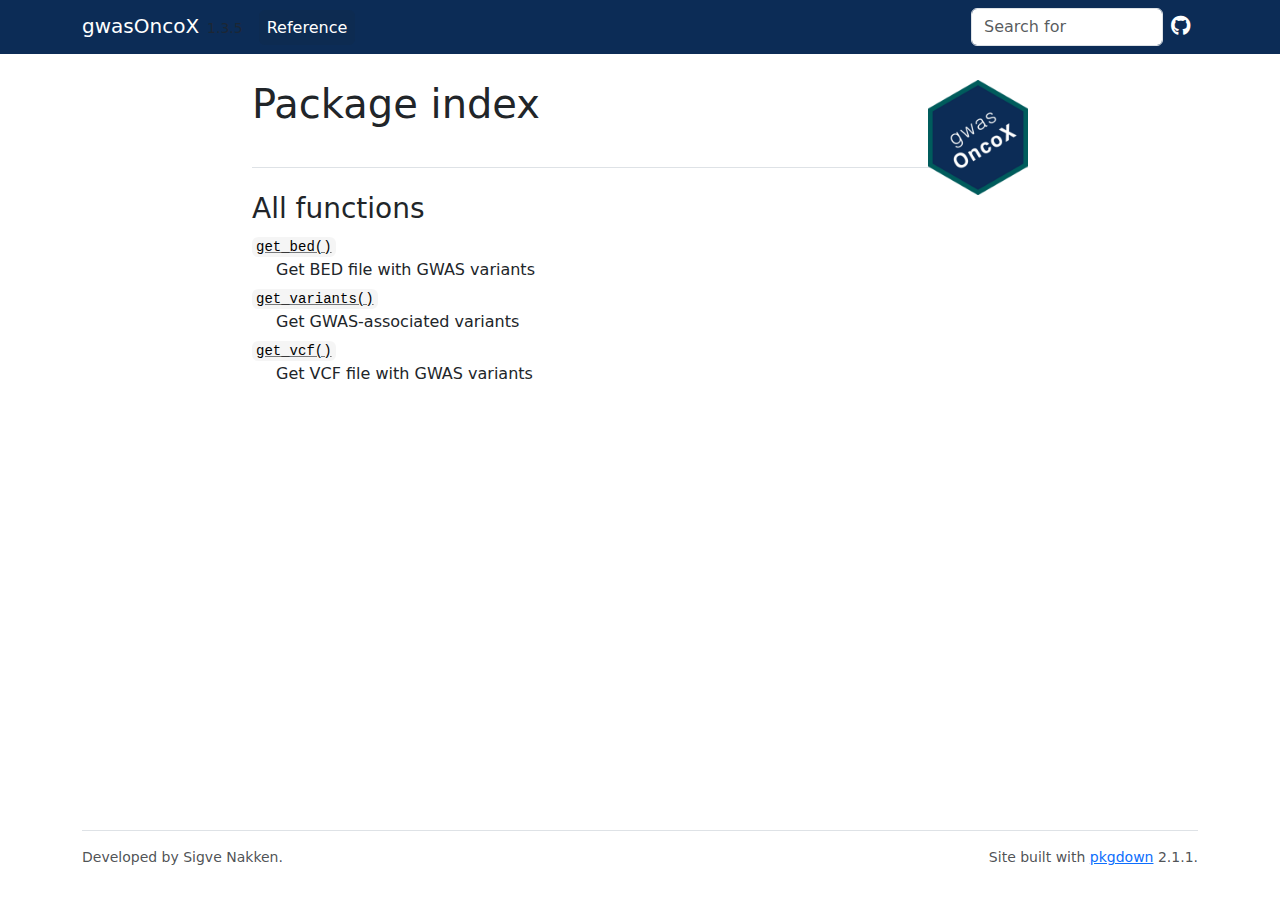
==== commit e9d0c32f: "Deploying to gh-pages from @ sigven/gwasOncoX@183c1cd99a85c728023252eb75cfa9fcb1186c97 🚀" ====
--- a/reference/index.html
+++ b/reference/index.html
@@ -7,7 +7,7 @@
 
     <a class="navbar-brand me-2" href="../index.html">gwasOncoX</a>
 
-    <small class="nav-text text-muted me-auto" data-bs-toggle="tooltip" data-bs-placement="bottom" title="">1.3.4</small>
+    <small class="nav-text text-muted me-auto" data-bs-toggle="tooltip" data-bs-placement="bottom" title="">1.3.5</small>
 
 
     <button class="navbar-toggler" type="button" data-bs-toggle="collapse" data-bs-target="#navbar" aria-controls="navbar" aria-expanded="false" aria-label="Toggle navigation">
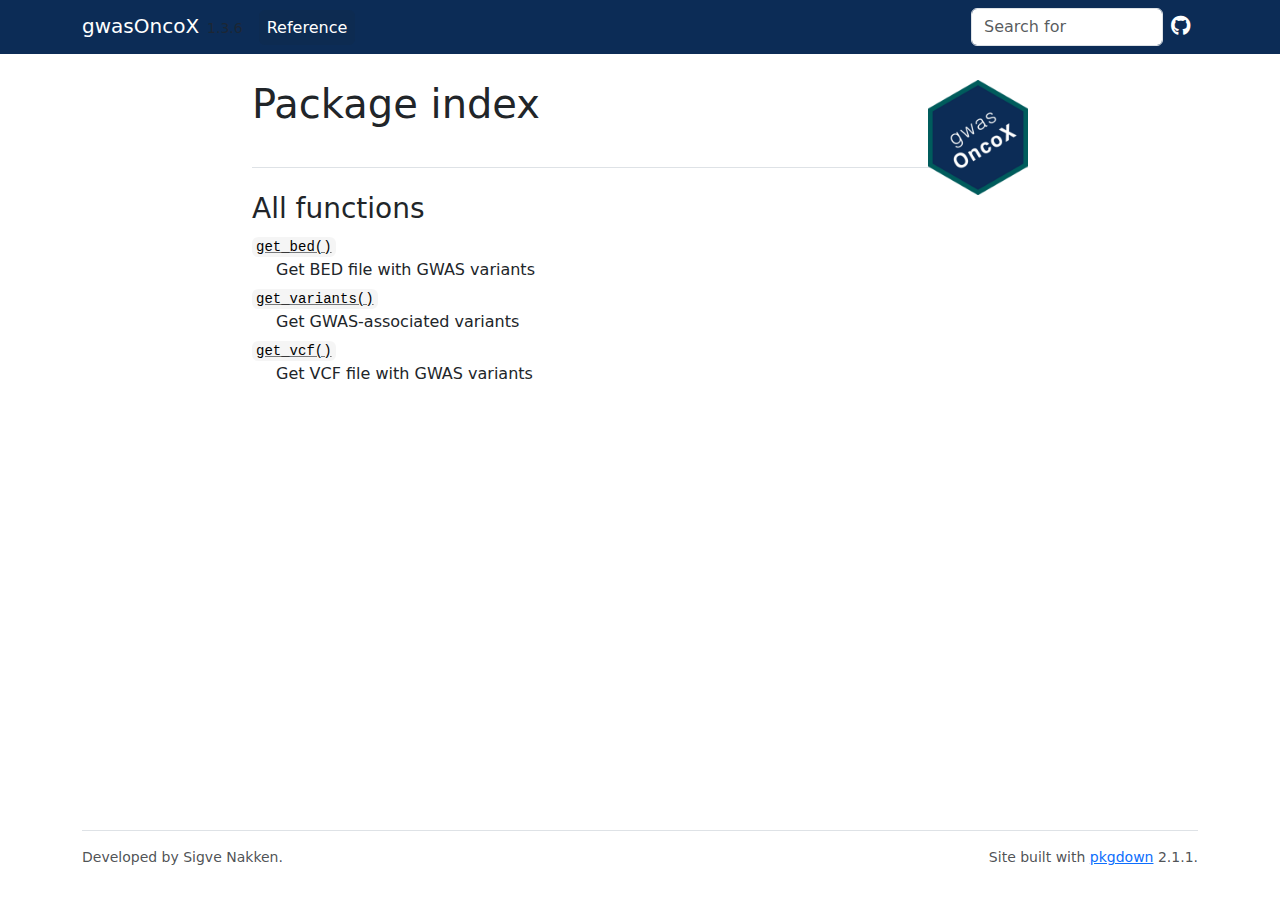
==== commit 6da641fa: "Deploying to gh-pages from @ sigven/gwasOncoX@3c248bdfaa1e67f68b7c130c3c13106b113ba452 🚀" ====
--- a/reference/index.html
+++ b/reference/index.html
@@ -7,7 +7,7 @@
 
     <a class="navbar-brand me-2" href="../index.html">gwasOncoX</a>
 
-    <small class="nav-text text-muted me-auto" data-bs-toggle="tooltip" data-bs-placement="bottom" title="">1.3.5</small>
+    <small class="nav-text text-muted me-auto" data-bs-toggle="tooltip" data-bs-placement="bottom" title="">1.3.6</small>
 
 
     <button class="navbar-toggler" type="button" data-bs-toggle="collapse" data-bs-target="#navbar" aria-controls="navbar" aria-expanded="false" aria-label="Toggle navigation">
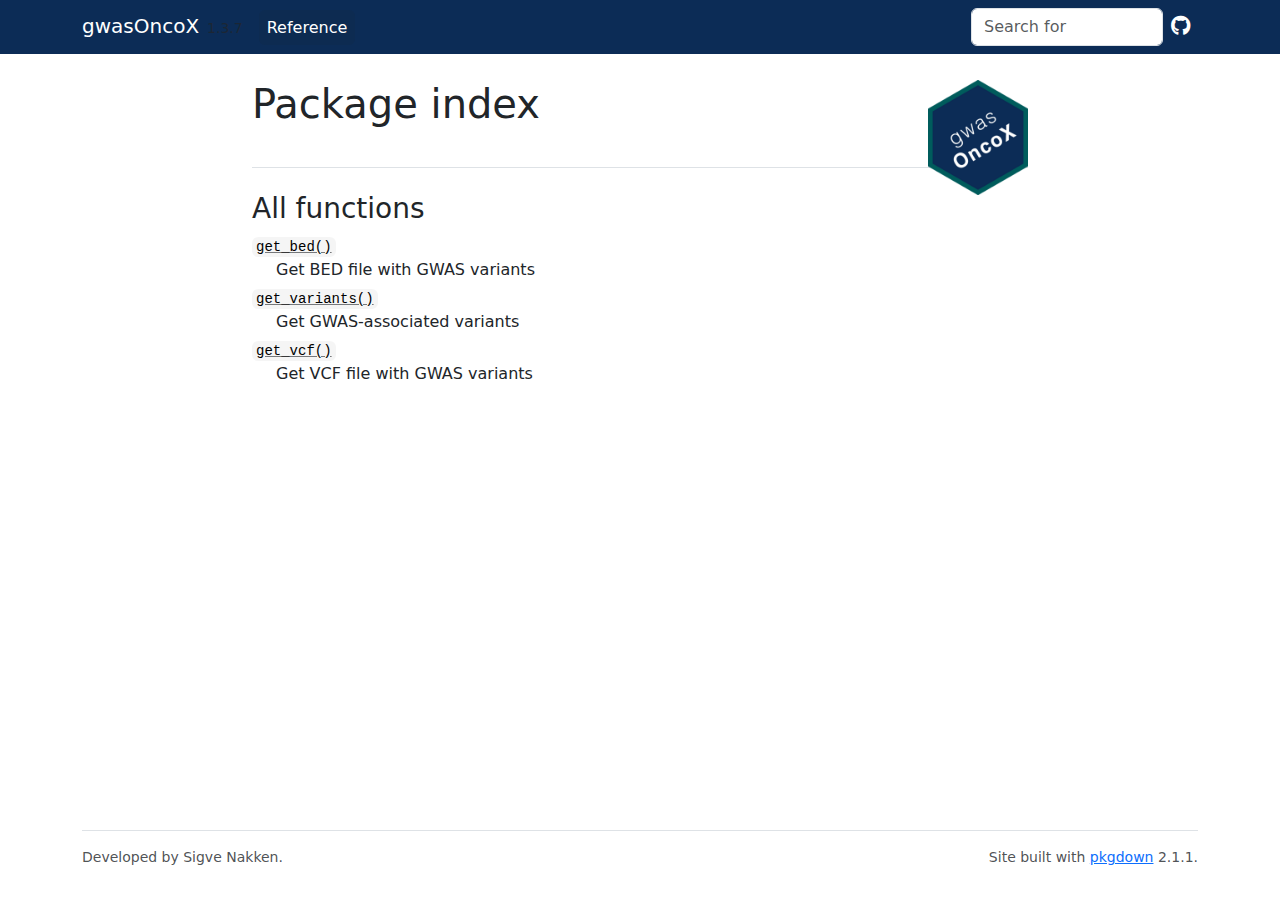
==== commit 85c20f6c: "Deploying to gh-pages from @ sigven/gwasOncoX@97f51dad8cfaa0c5a268365f1ec85bdfc8d70042 🚀" ====
--- a/reference/index.html
+++ b/reference/index.html
@@ -7,7 +7,7 @@
 
     <a class="navbar-brand me-2" href="../index.html">gwasOncoX</a>
 
-    <small class="nav-text text-muted me-auto" data-bs-toggle="tooltip" data-bs-placement="bottom" title="">1.3.6</small>
+    <small class="nav-text text-muted me-auto" data-bs-toggle="tooltip" data-bs-placement="bottom" title="">1.3.7</small>
 
 
     <button class="navbar-toggler" type="button" data-bs-toggle="collapse" data-bs-target="#navbar" aria-controls="navbar" aria-expanded="false" aria-label="Toggle navigation">
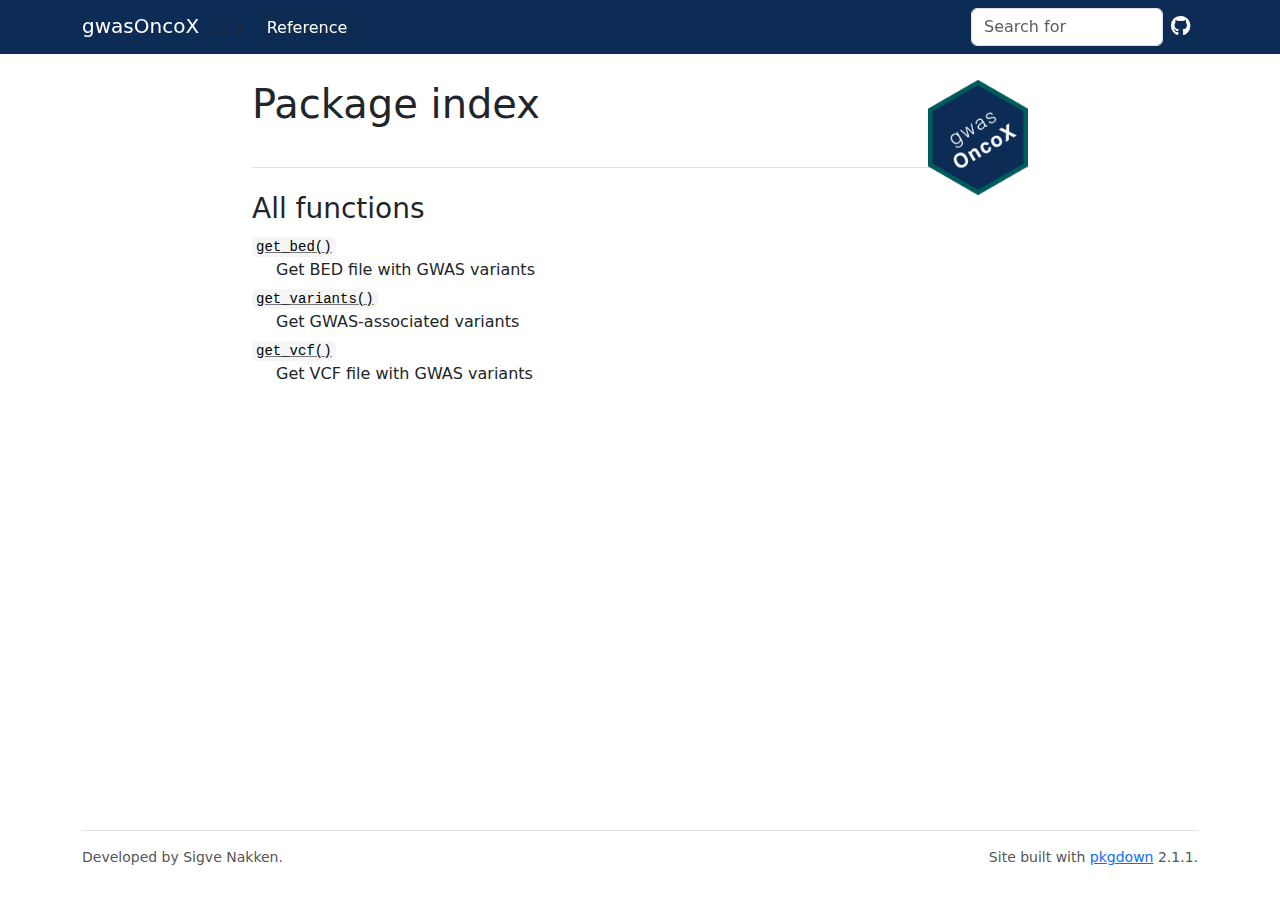
==== commit 505cad4f: "Deploying to gh-pages from @ sigven/gwasOncoX@014088e7effa6416e4772fed6b5ced08ff55011d 🚀" ====
--- a/reference/index.html
+++ b/reference/index.html
@@ -7,7 +7,7 @@
 
     <a class="navbar-brand me-2" href="../index.html">gwasOncoX</a>
 
-    <small class="nav-text text-muted me-auto" data-bs-toggle="tooltip" data-bs-placement="bottom" title="">1.3.7</small>
+    <small class="nav-text text-muted me-auto" data-bs-toggle="tooltip" data-bs-placement="bottom" title="">1.3.8</small>
 
 
     <button class="navbar-toggler" type="button" data-bs-toggle="collapse" data-bs-target="#navbar" aria-controls="navbar" aria-expanded="false" aria-label="Toggle navigation">
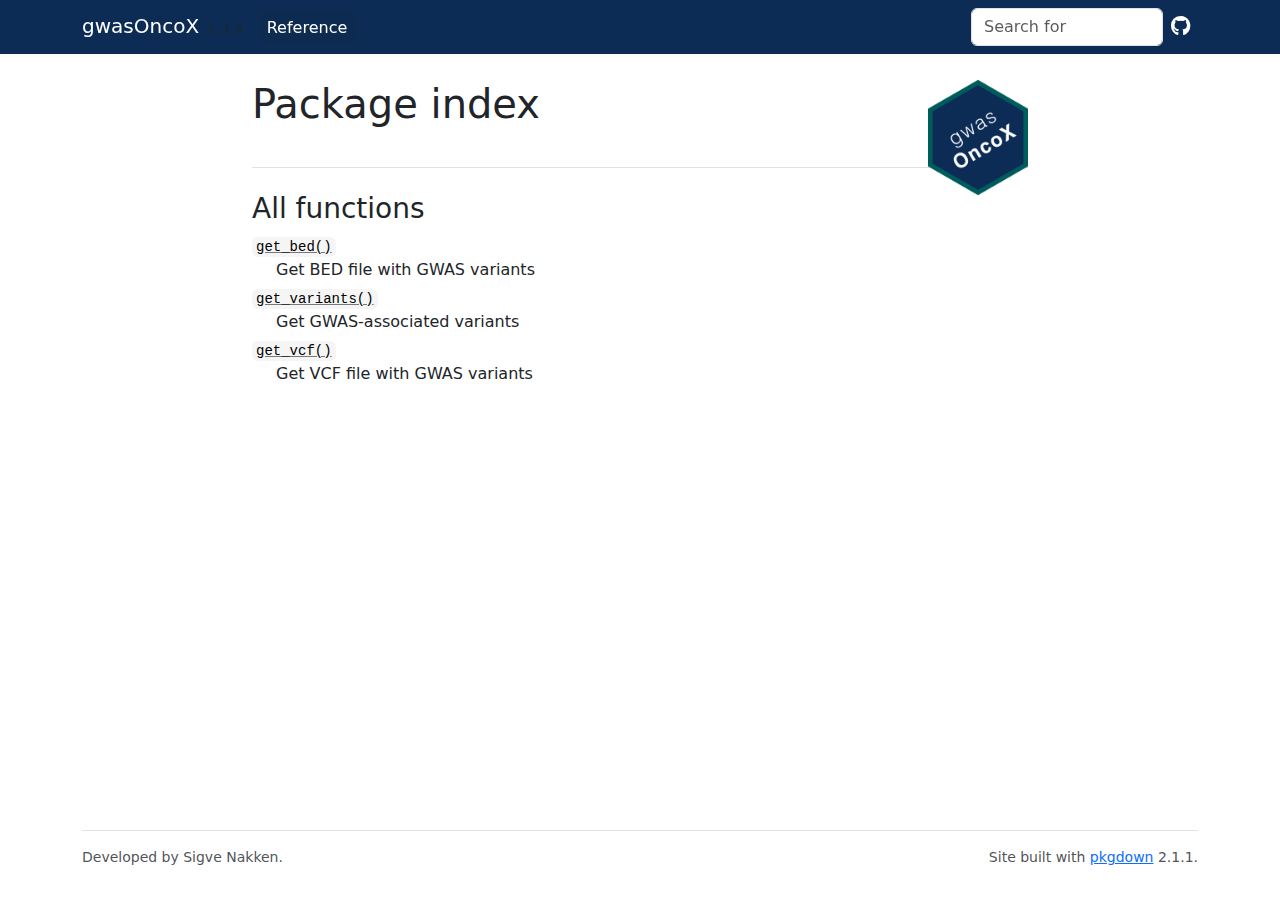
==== commit 3f66f6bc: "Deploying to gh-pages from @ sigven/gwasOncoX@ba22a1bab60d9a644faa1f3ae586ca207cd93389 🚀" ====
--- a/reference/index.html
+++ b/reference/index.html
@@ -7,7 +7,7 @@
 
     <a class="navbar-brand me-2" href="../index.html">gwasOncoX</a>
 
-    <small class="nav-text text-muted me-auto" data-bs-toggle="tooltip" data-bs-placement="bottom" title="">1.3.8</small>
+    <small class="nav-text text-muted me-auto" data-bs-toggle="tooltip" data-bs-placement="bottom" title="">1.3.9</small>
 
 
     <button class="navbar-toggler" type="button" data-bs-toggle="collapse" data-bs-target="#navbar" aria-controls="navbar" aria-expanded="false" aria-label="Toggle navigation">
